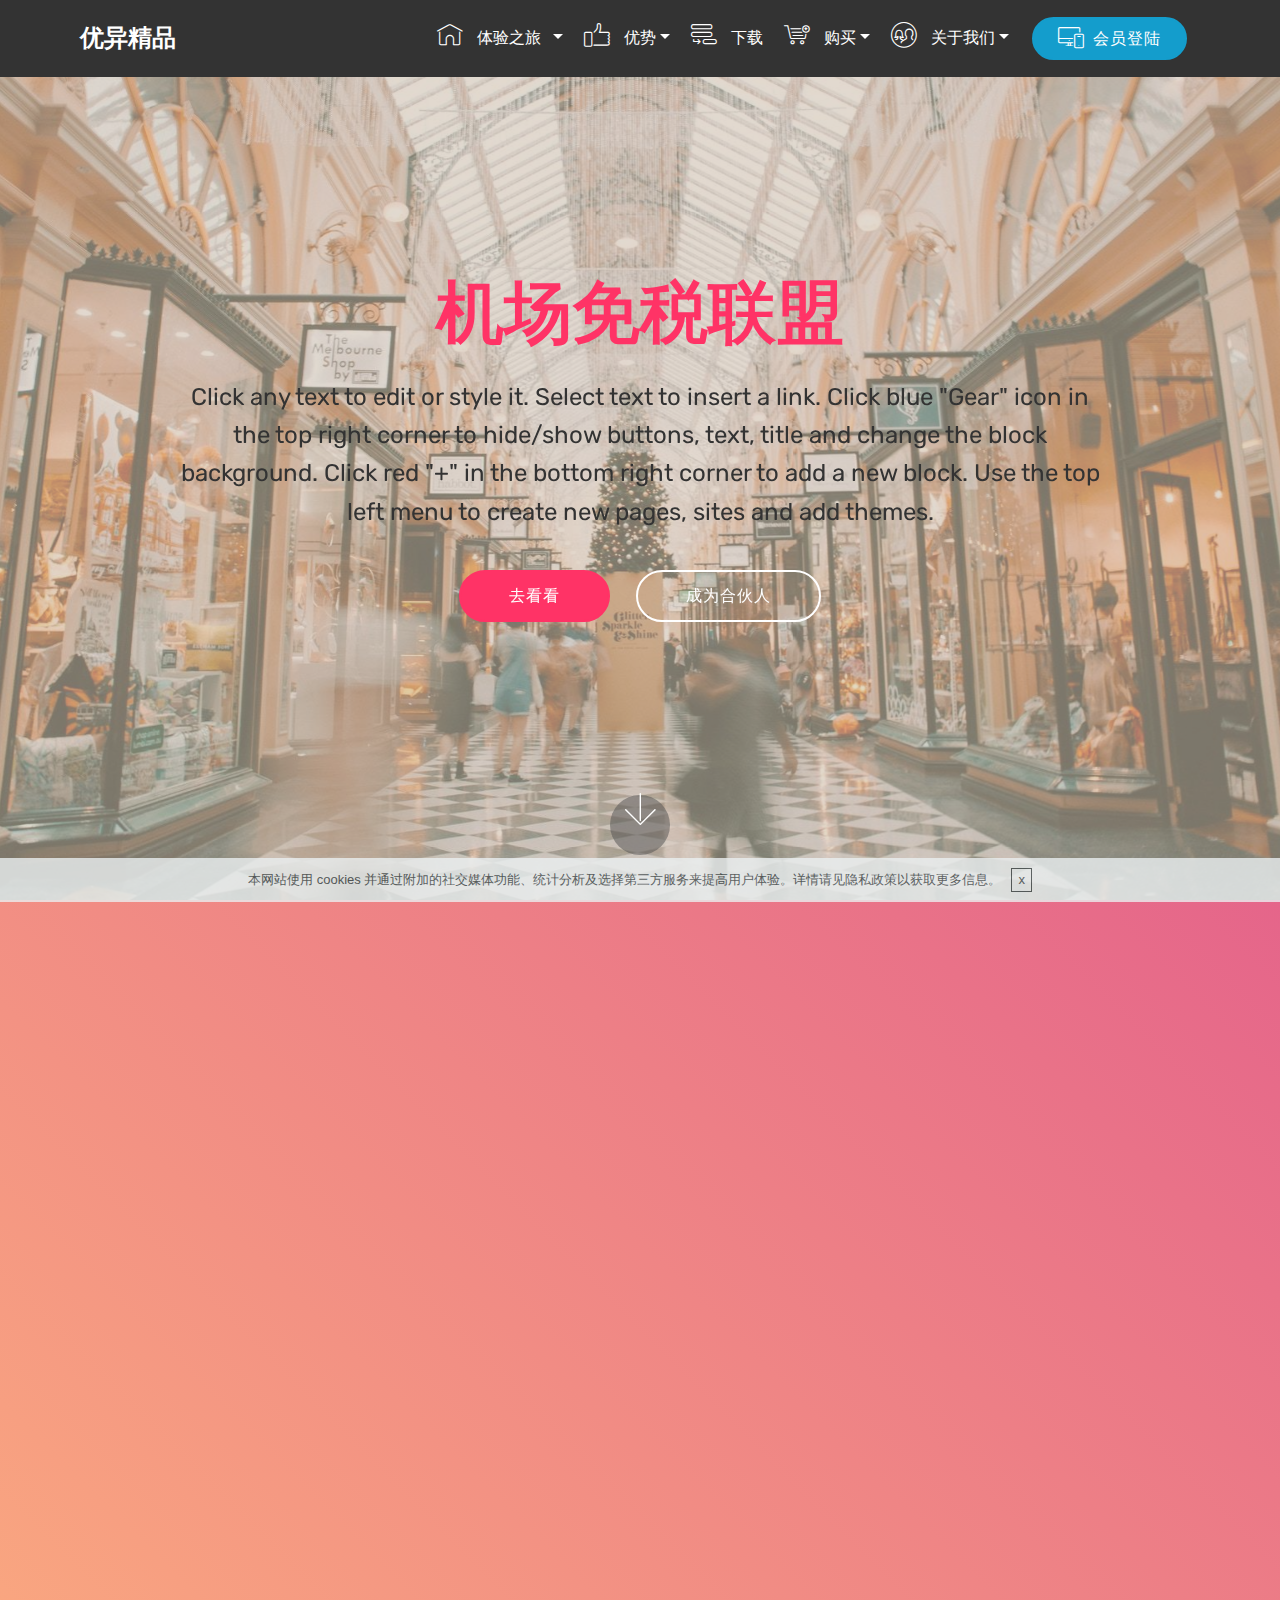
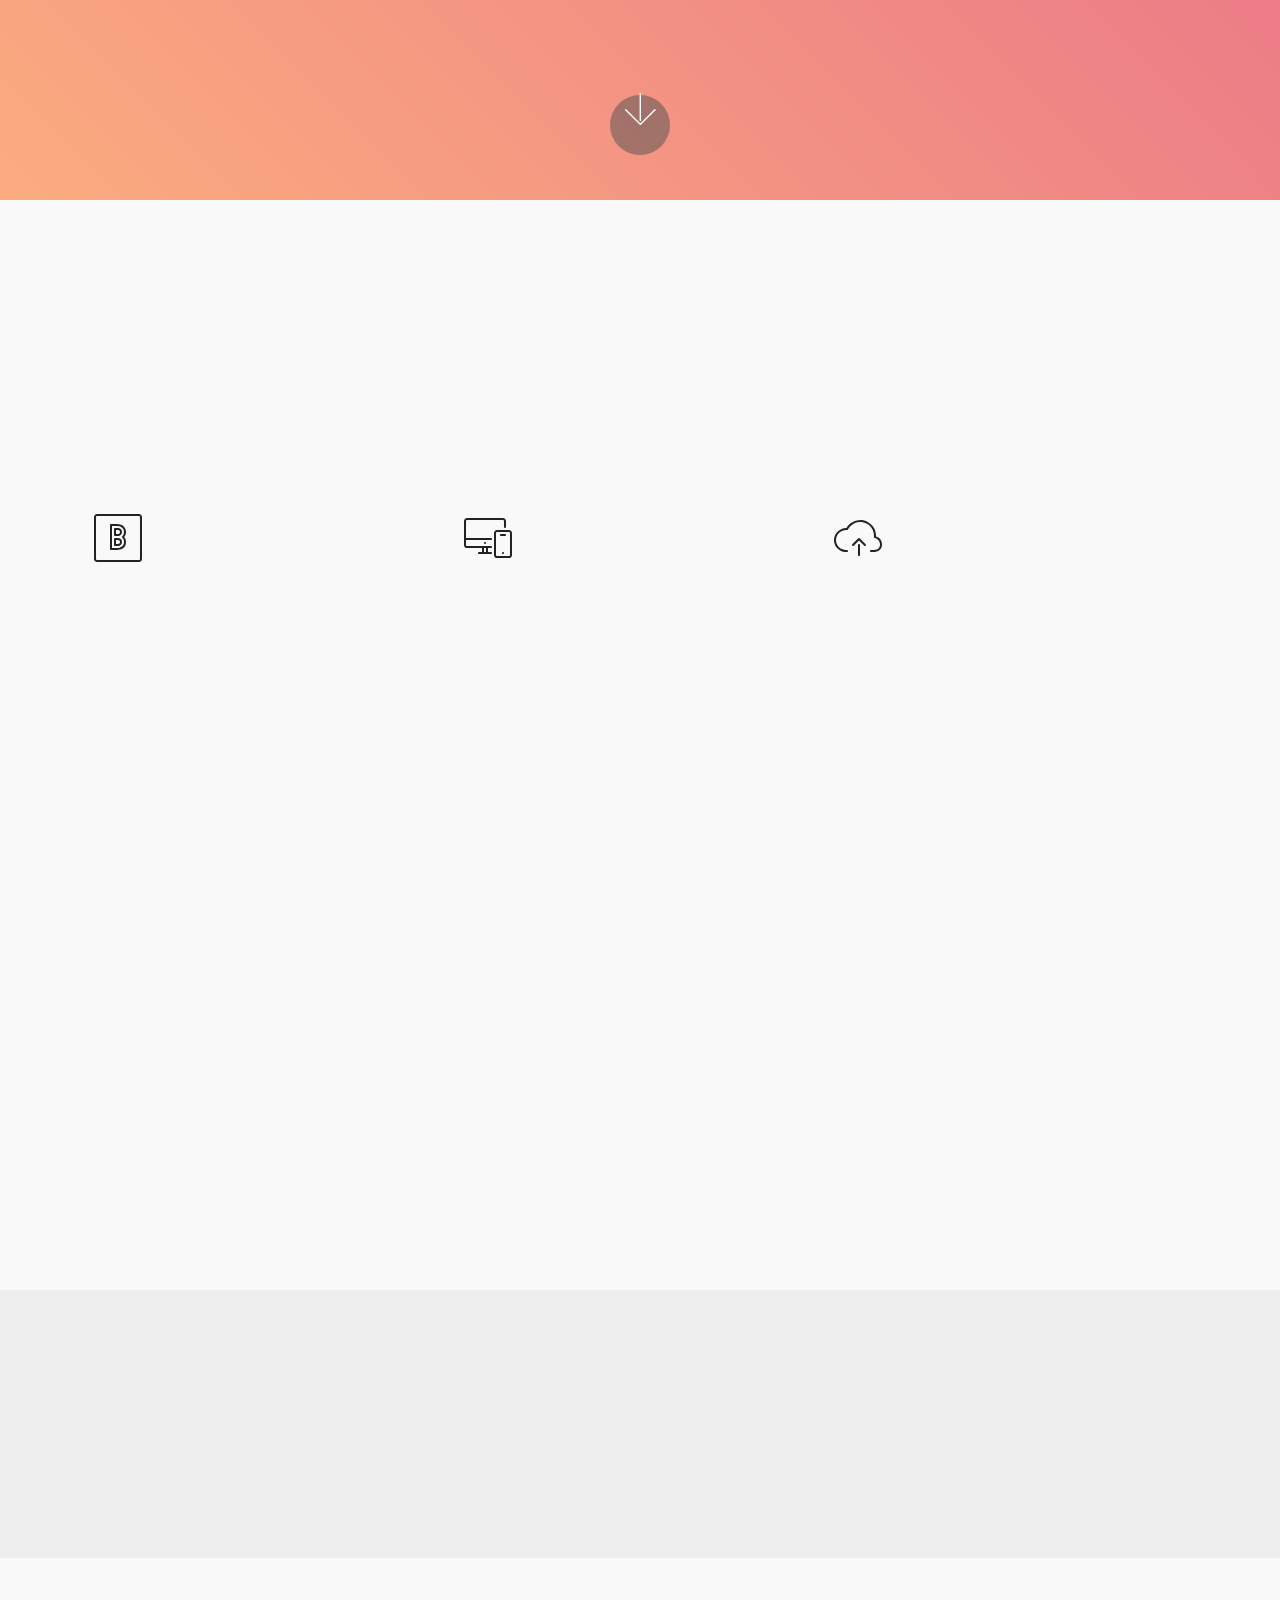
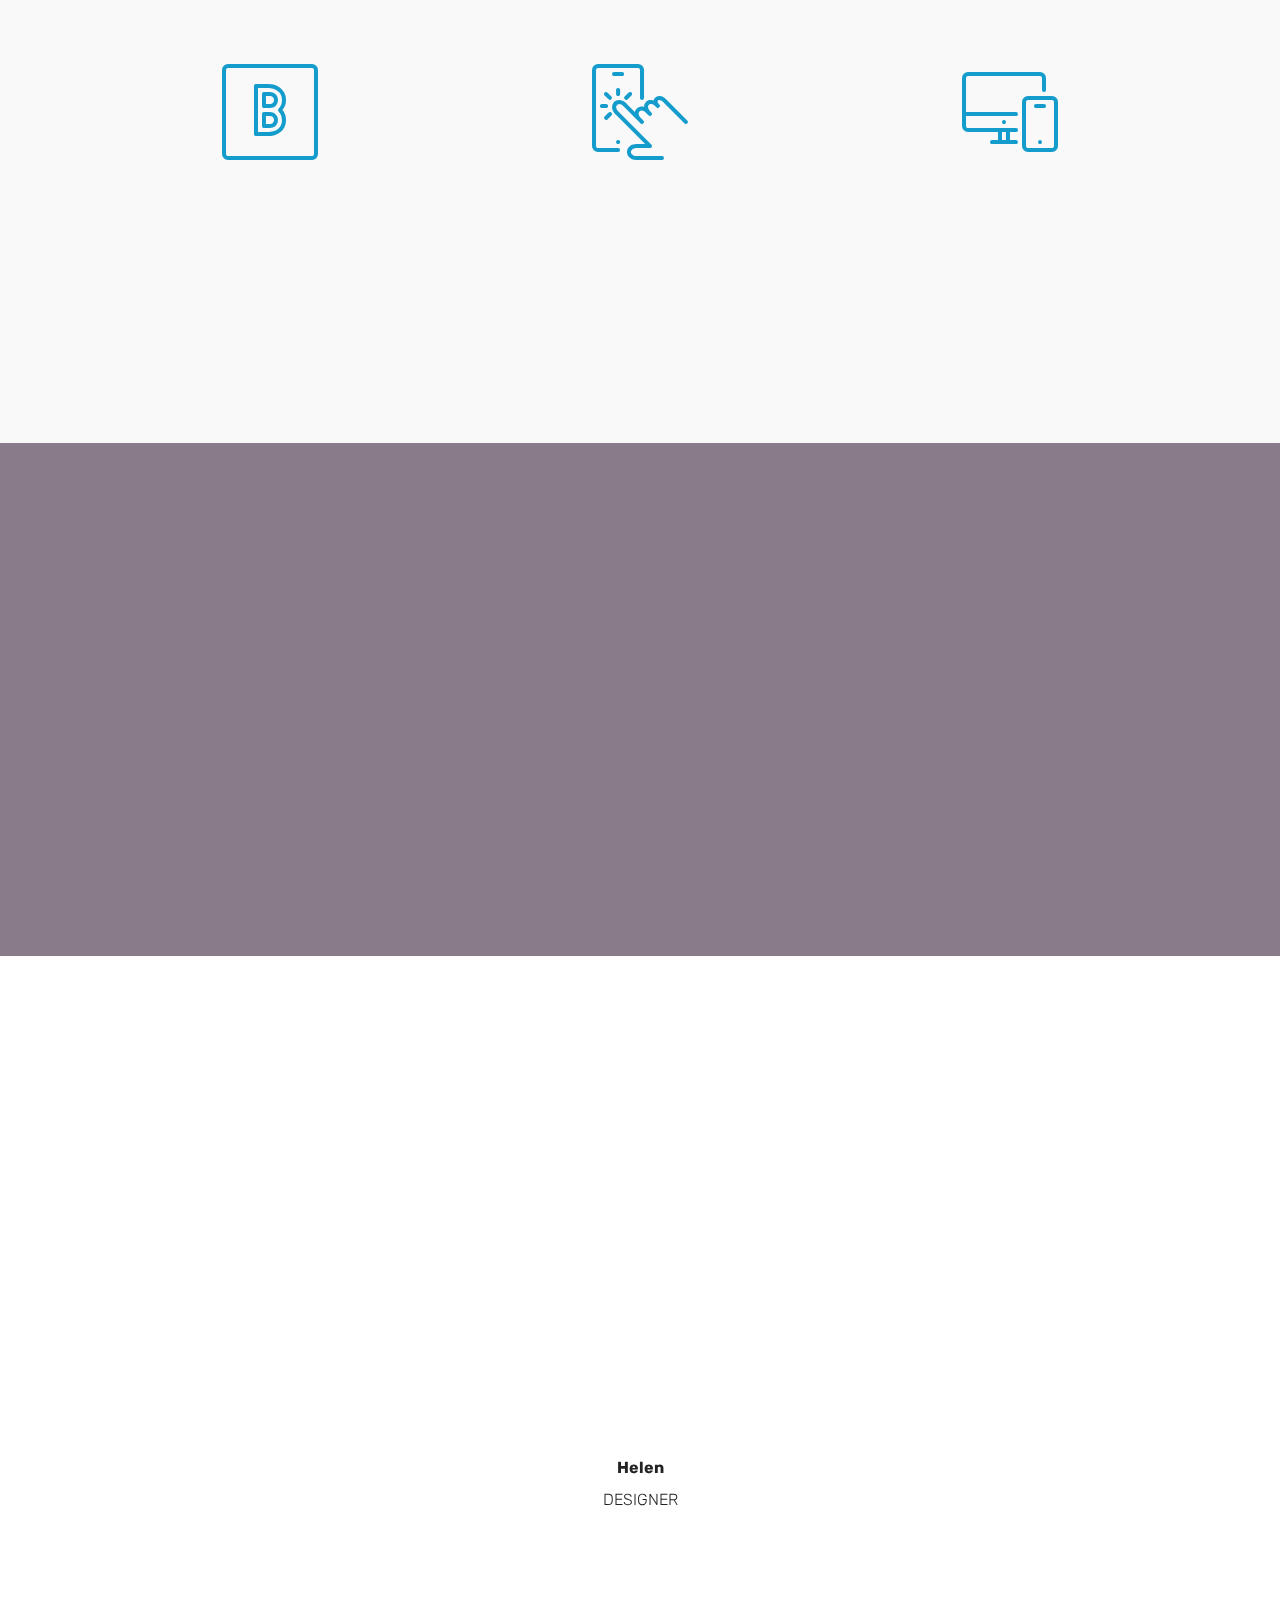
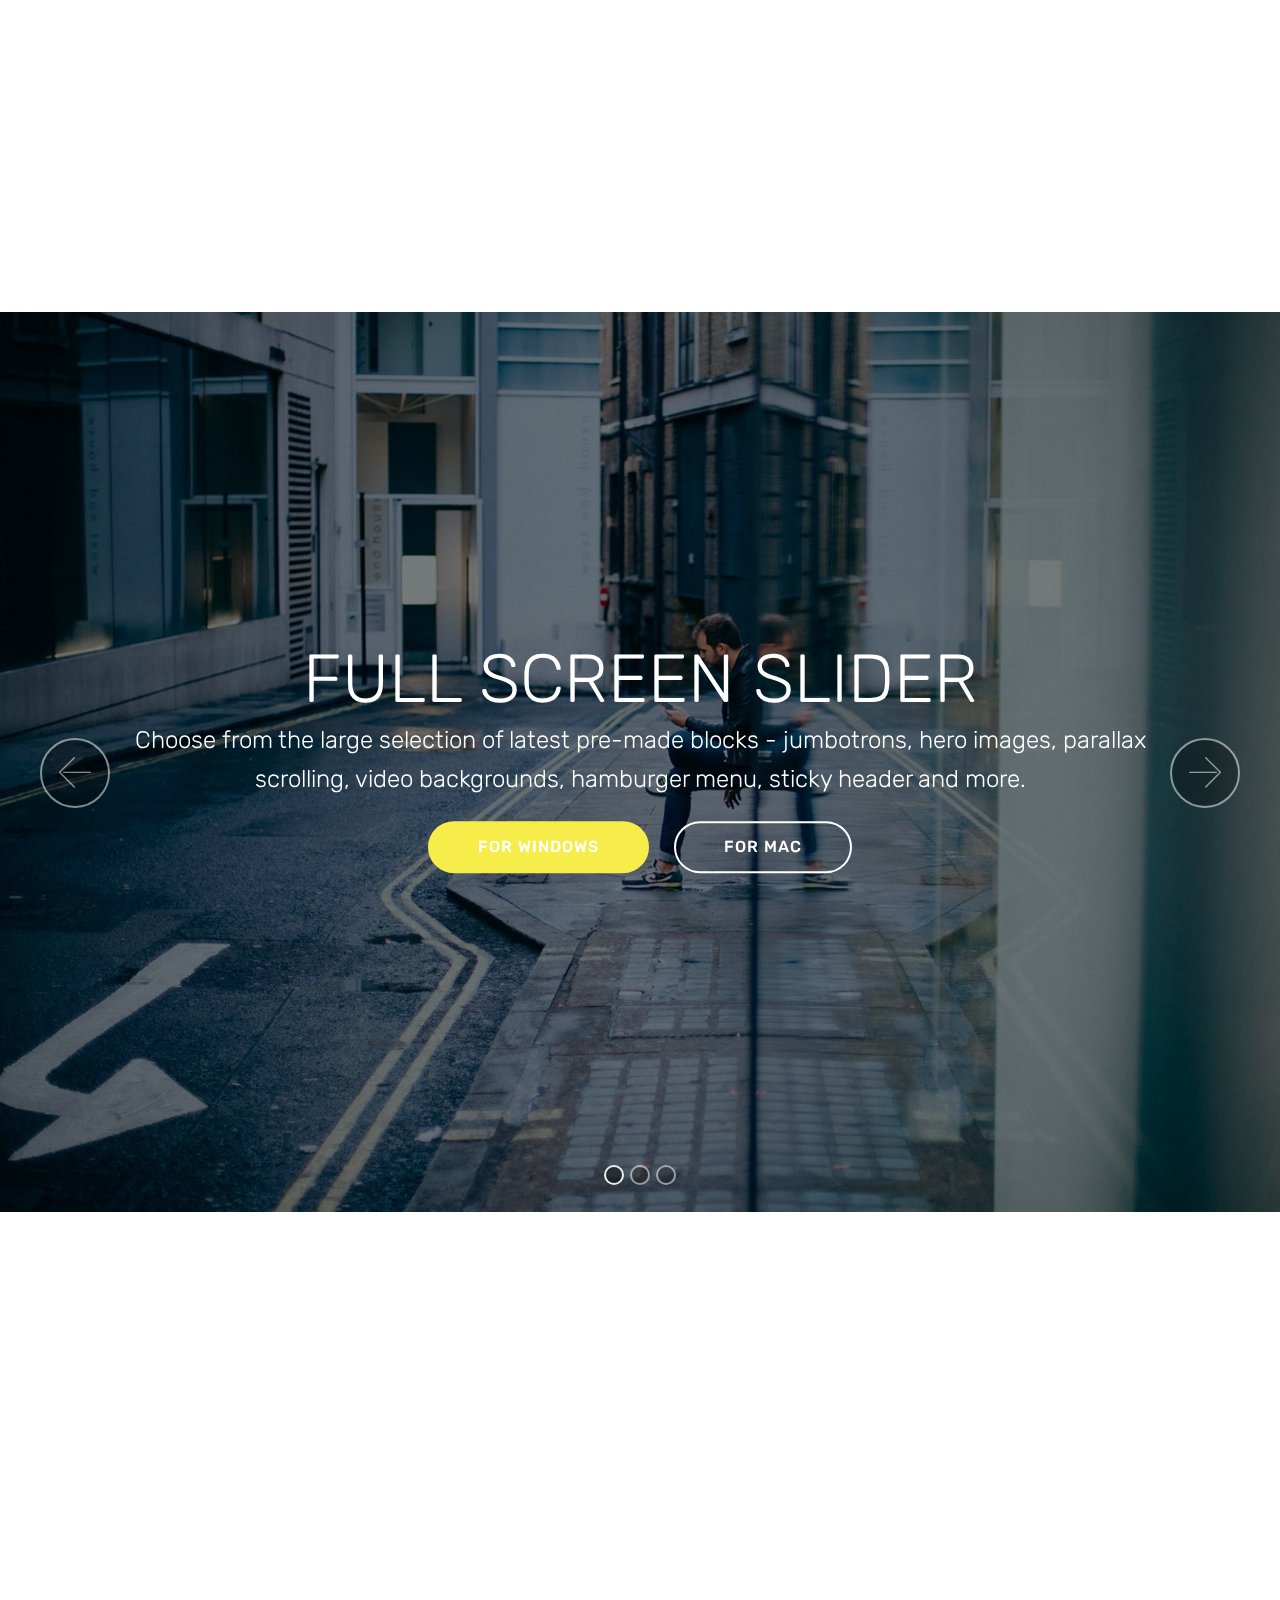
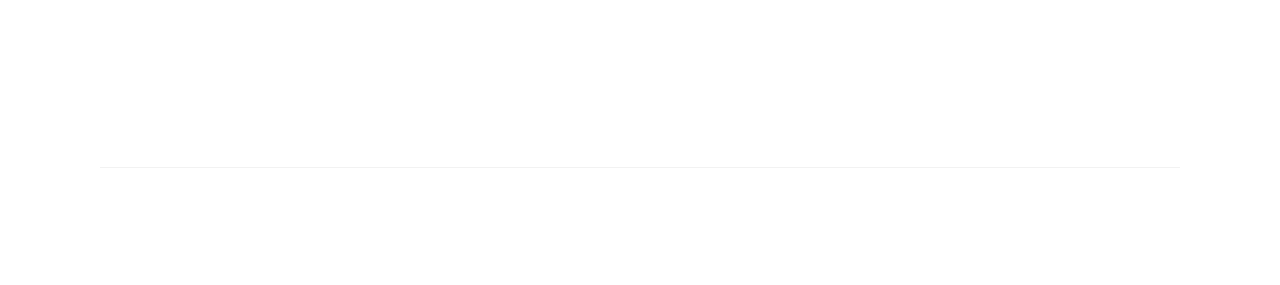
==== index.html @ 868eca29 "create github pages" ====
<!DOCTYPE html>
<html>
<head>
  <!-- Site made with Mobirise Website Builder v4.2.4, https://mobirise.com -->
  <meta charset="UTF-8">
  <meta http-equiv="X-UA-Compatible" content="IE=edge">
  <meta name="generator" content="Mobirise v4.2.4, mobirise.com">
  <meta name="viewport" content="width=device-width, initial-scale=1">
  <link rel="shortcut icon" href="assets/images/4-349x349.png" type="image/x-icon">
  <meta name="description" content="">
  <title>Home</title>
  <link rel="stylesheet" href="assets/web/assets/mobirise-icons/mobirise-icons.css">
  <link rel="stylesheet" href="assets/tether/tether.min.css">
  <link rel="stylesheet" href="assets/bootstrap/css/bootstrap.min.css">
  <link rel="stylesheet" href="assets/bootstrap/css/bootstrap-grid.min.css">
  <link rel="stylesheet" href="assets/bootstrap/css/bootstrap-reboot.min.css">
  <link rel="stylesheet" href="assets/dropdown/css/style.css">
  <link rel="stylesheet" href="assets/animate.css/animate.min.css">
  <link rel="stylesheet" href="assets/socicon/css/styles.css">
  <link rel="stylesheet" href="assets/theme/css/style.css">
  <link rel="stylesheet" href="assets/mobirise/css/mbr-additional.css" type="text/css">
  
  
  
</head>
<body>
<section class="menu cid-quuMvqnTre" once="menu" id="menu1-g" data-rv-view="742">

    

    <nav class="navbar navbar-expand beta-menu navbar-dropdown align-items-center navbar-fixed-top navbar-toggleable-sm">
        <button class="navbar-toggler navbar-toggler-right" type="button" data-toggle="collapse" data-target="#navbarSupportedContent" aria-controls="navbarSupportedContent" aria-expanded="false" aria-label="Toggle navigation">
            <div class="hamburger">
                <span></span>
                <span></span>
                <span></span>
                <span></span>
            </div>
        </button>
        <div class="menu-logo">
            <div class="navbar-brand">
                
                <span class="navbar-caption-wrap"><a class="navbar-caption text-white display-5" href="https://mobirise.com">优异精品</a></span>
            </div>
        </div>
        <div class="collapse navbar-collapse" id="navbarSupportedContent">
            <ul class="navbar-nav nav-dropdown" data-app-modern-menu="true"><li class="nav-item dropdown">
                    <a class="nav-link link text-white dropdown-toggle display-4" href="https://mobirise.com" data-toggle="dropdown-submenu">
                        <span class="mbri-home mbr-iconfont mbr-iconfont-btn"></span>
                        体验之旅 &nbsp;</a><div class="dropdown-menu"><a class="text-white dropdown-item display-4" href="https://mobirise.com">总览</a><a class="text-white dropdown-item display-4" href="https://mobirise.com">安全性</a><a class="text-white dropdown-item display-4" href="https://mobirise.com">参考案例</a></div>
                </li>
                <li class="nav-item dropdown">
                    <a class="nav-link link text-white dropdown-toggle display-4" href="https://mobirise.com" data-toggle="dropdown-submenu"><span class="mbri-like mbr-iconfont mbr-iconfont-btn"></span>
                        优势</a><div class="dropdown-menu"><a class="text-white dropdown-item display-4" href="https://mobirise.com">选择</a><a class="text-white dropdown-item display-4" href="https://mobirise.com">解决方案</a></div>
                </li><li class="nav-item"><a class="nav-link link text-white display-4" href="https://mobirise.com"><span class="mbri-add-submenu mbr-iconfont mbr-iconfont-btn"></span>
                        下载</a></li><li class="nav-item dropdown"><a class="nav-link link text-white dropdown-toggle display-4" href="https://mobirise.com" data-toggle="dropdown-submenu" aria-expanded="false"><span class="mbri-cart-add mbr-iconfont mbr-iconfont-btn"></span>
                        购买</a><div class="dropdown-menu"><a class="text-white dropdown-item display-4" href="https://mobirise.com">获取授权</a><a class="text-white dropdown-item display-4" href="https://mobirise.com">升级您的授权</a><a class="text-white dropdown-item display-4" href="https://mobirise.com">请求报价</a><a class="text-white dropdown-item display-4" href="https://mobirise.com">购买向导</a><a class="text-white dropdown-item display-4" href="https://mobirise.com">联系销售部门</a></div></li><li class="nav-item dropdown"><a class="nav-link link text-white dropdown-toggle display-4" href="https://mobirise.com" data-toggle="dropdown-submenu"><span class="mbri-users mbr-iconfont mbr-iconfont-btn"></span>
                        关于我们</a><div class="dropdown-menu"><a class="text-white dropdown-item display-4" href="https://mobirise.com">支持</a><a class="text-white dropdown-item display-4" href="https://mobirise.com">联系我们</a><a class="text-white dropdown-item display-4" href="https://mobirise.com">社区</a><a class="text-white dropdown-item display-4" href="https://mobirise.com">博客</a></div></li></ul>
            <div class="navbar-buttons mbr-section-btn"><a class="btn btn-sm btn-primary display-4" href="https://mobirise.com"><span class="mbri-responsive mbr-iconfont mbr-iconfont-btn"></span>
                    会员登陆</a></div>
        </div>
    </nav>
</section>

<section class="engine"><a href="https://mobirise.co/e">web page creation software</a></section><section class="cid-quuR68Z3mF mbr-fullscreen mbr-parallax-background" id="header2-w" data-rv-view="744">

    

    <div class="mbr-overlay" style="opacity: 0.6; background-color: rgb(206, 191, 175);"></div>

    <div class="container align-center">
        <div class="row justify-content-md-center">
            <div class="mbr-white col-md-10">
                <h1 class="mbr-section-title mbr-bold pb-3 mbr-fonts-style display-1">
                    机场免税联盟</h1>
                
                <p class="mbr-text pb-3 mbr-fonts-style display-5">
                    Click any text to edit or style it. Select text to insert a link. Click blue "Gear" icon in the top right corner to hide/show buttons, text, title and change the block background. Click red "+" in the bottom right corner to add a new block. Use the top left menu to create new pages, sites and add themes.
                </p>
                <div class="mbr-section-btn"><a class="btn btn-md btn-secondary display-4" href="https://mobirise.com">去看看</a>
                    <a class="btn btn-md btn-white-outline display-4" href="https://mobirise.com">成为合伙人</a></div>
            </div>
        </div>
    </div>
    <div class="mbr-arrow hidden-sm-down" aria-hidden="true">
        <a href="#next">
            <i class="mbri-down mbr-iconfont"></i>
        </a>
    </div>
</section>

<section class="header11 cid-quuPpQGe1z mbr-fullscreen" id="header11-h" data-rv-view="747">

    <!-- Block parameters controls (Blue "Gear" panel) -->
    
    <!-- End block parameters -->

    
    <div class="container align-left">
        <div class="media-container-column mbr-white col-md-12">
            <h3 class="mbr-section-subtitle py-3 mbr-fonts-style display-5">
                MOBIRISE WEBSITES BUILDER
            </h3>
            <h1 class="mbr-section-title py-3 mbr-fonts-style display-1">
                Create awesome <strong>mobile-friendly</strong> websites! No coding and <strong>free</strong>.
            </h1>
            <p class="mbr-text py-3 mbr-fonts-style display-5">
                Click any text to edit or style it. Select text to insert a link. Click blue "Gear" icon in the top right corner to hide/show buttons, text, title and change the block background. Click red "+" in the bottom right corner to add a new block. Use the top left menu to create new pages, sites and add themes.
            </p>
            <div class="mbr-section-btn py-4">
                    <a class="btn btn-md btn-primary display-4" href="https://mobirise.com">LEARN MORE</a>
                    <a class="btn btn-md btn-white-outline display-4" href="https://mobirise.com">LIVE DEMO</a>
            </div>
        </div>
    </div>

    <div class="mbr-arrow hidden-sm-down" aria-hidden="true">
        <a href="#next">
            <i class="mbri-down mbr-iconfont"></i>
        </a>
    </div>
</section>

<section class="features14 cid-quuPJxU9TL" id="features14-i" data-rv-view="750">
    
    

    
    <div class="container align-center">
        <h2 class="mbr-section-title pb-3 mbr-fonts-style display-2">
            Image below or above the content
        </h2>
        <h3 class="mbr-section-subtitle pb-5 mbr-fonts-style display-5">
            Click any text or icon to edit or style it. Use the block parameters to hide/show text or icons and change media size or position.
        </h3>
        <div class="media-container-column">
            <div class="row justify-content-center">
                <div class="card p-4 col-12 col-md-6 col-lg-4">
                    <div class="media pb-3">
                        <div class="card-img align-self-center">
                            <span class="mbri-bootstrap mbr-iconfont" media-simple="true"></span>
                        </div>
                        <div class="media-body">
                            <h4 class="card-title py-2 align-left mbr-fonts-style display-5">
                                No Coding
                            </h4>
                        </div>
                    </div>                
                    <div class="card-box align-left">
                        <p class="mbr-text mbr-fonts-style display-7">
                           Mobirise is an easy website builder - just drop site elements to your page, add content and style it to look the way you like.
                        </p>
                    </div>
                </div>

                <div class="card p-4 col-12 col-md-6 col-lg-4">
                <div class="media pb-3">
                    <div class="card-img align-self-center">
                        <span class="mbri-responsive mbr-iconfont" media-simple="true"></span>
                    </div>
                    <div class="media-body">
                        <h4 class="card-title py-2 align-left mbr-fonts-style display-5">
                                Mobile Friendly
                        </h4>
                    </div>
                </div>
                    <div class="card-box align-left">
                        <p class="mbr-text mbr-fonts-style display-7">
                            No special actions required, all sites you make with Mobirise are mobile-friendly. You don't have to create a special mobile version of your site.
                        </p>
                    </div>
                </div>

                <div class="card p-4 col-12 col-md-6 col-lg-4">
                <div class="media pb-3">
                    <div class="card-img align-self-center">
                        <span class="mbri-upload mbr-iconfont" media-simple="true"></span>
                    </div>
                    <div class="media-body">
                        <h4 class="card-title py-2 align-left mbr-fonts-style display-5">
                            Host Anywhere
                        </h4>
                    </div>
                </div>
                    <div class="card-box align-left">
                        <p class="mbr-text mbr-fonts-style display-7">
                           Publish your website to a local drive, FTP or host on Amazon S3, Github. Don't limit yourself to just one platform or service provider.
                        </p>
                    </div>
                </div>

                
            </div>
            <div class="media-container-row">
                <div class="mbr-figure" style="width: 60%;">
                    <img src="assets/images/01.jpg" alt="Mobirise" media-simple="true">
                </div>
            </div>
        </div>
    </div>
</section>

<section class="mbr-section content5 cid-quuPU03cpD mbr-parallax-background" id="content5-j" data-rv-view="753">

    

    

    <div class="container">
        <div class="media-container-row">
            <div class="title col-12 col-md-8">
                <h2 class="align-center mbr-bold mbr-white pb-3 mbr-fonts-style display-1">
                    ARTICLE HEADER
                </h2>
                <h3 class="mbr-section-subtitle align-center mbr-light mbr-white pb-3 mbr-fonts-style display-5">
                    Article header with background image and parallax effect
                </h3>
                
                
            </div>
        </div>
    </div>
</section>

<section class="features1 cid-quuPXGDP6W" id="features1-k" data-rv-view="756">
    
    

    
    <div class="container">
        <div class="media-container-row">

            <div class="card p-3 col-12 col-md-6 col-lg-4">
                <div class="card-img pb-3">
                    <span class="mbri-bootstrap mbr-iconfont" media-simple="true"></span>
                </div>
                <div class="card-box">
                    <h4 class="card-title py-3 mbr-fonts-style display-5">
                        No Coding
                    </h4>
                    <p class="mbr-text mbr-fonts-style display-7">
                        Mobirise is an easy website builder - just drop site elements to your page, add content and style it to look the way you like.
                    </p>
                </div>
            </div>

            <div class="card p-3 col-12 col-md-6 col-lg-4">
                <div class="card-img pb-3">
                    <span class="mbri-touch mbr-iconfont" media-simple="true"></span>
                </div>
                <div class="card-box">
                    <h4 class="card-title py-3 mbr-fonts-style display-5">
                        Mobile Friendly
                    </h4>
                    <p class="mbr-text mbr-fonts-style display-7">
                        All sites you make with Mobirise are mobile-friendly. You don't have to create a special mobile version of your site.
                    </p>
                </div>
            </div>

            <div class="card p-3 col-12 col-md-6 col-lg-4">
                <div class="card-img pb-3">
                    <span class="mbri-responsive mbr-iconfont" media-simple="true"></span>
                </div>
                <div class="card-box">
                    <h4 class="card-title py-3 mbr-fonts-style display-5">
                        Unique Styles
                    </h4>
                    <p class="mbr-text mbr-fonts-style display-7">
                        Mobirise offers many site blocks in several themes, and though these blocks are pre-made, they are flexible.
                    </p>
                </div>
            </div>

            

        </div>

    </div>

</section>

<section class="mbr-section info4 cid-quuQ2FsLA5" id="info4-l" data-rv-view="759">

    

    
    <div class="container">
        <div class="justify-content-center row">
            <div class="media-container-column title col-12 col-md-10">
                <h2 class="align-right mbr-bold mbr-white pb-3 mbr-fonts-style display-2">
                    BACKGROUND VIDEO
                </h2>
                <h3 class="mbr-section-subtitle align-right mbr-light mbr-white pb-3 mbr-fonts-style display-5">
                    Shape your future web project with sharp design and refine coded functions
                </h3>
                <p class="mbr-text align-right mbr-white mbr-fonts-style display-7">
                    Make your own website in a few clicks! Mobirise helps you cut down development time by providing you with a flexible website editor with a drag and drop interface. MobiRise Website Builder creates responsive, retina and mobile friendly websites in a few clicks. Mobirise is one of the easiest website development tools available today.
                </p>
                <div class="mbr-section-btn align-right py-4">
                    <a class="btn btn-primary display-4" href="https://mobirise.com">LEARN MORE</a>
                    <a class="btn btn-white-outline display-4" href="https://mobirise.com">LIVE DEMO</a>
                </div>
            </div>
        </div>
    </div>
</section>

<section class="carousel slide testimonials-slider cid-quuQ8FlGxa" id="testimonials-slider1-n" data-rv-view="762">
    
    

    

    <div class="container text-center">
        <h2 class="pb-5 mbr-fonts-style display-2">
            WHAT OUR FANTASTIC USERS SAY
        </h2>

        <div class="carousel slide" data-ride="carousel" role="listbox">
            <div class="carousel-inner">
                
                
            <div class="carousel-item">
                    <div class="user col-md-8">
                        <div class="user_image">
                            <img src="assets/images/face3.jpg" media-simple="true">
                        </div>
                        <div class="user_text pb-3">
                            <p class="mbr-fonts-style display-7">
                                Lorem ipsum dolor sit amet, consectetur adipisicing elit. Vitae nostrum, quos voluptas fugiat blanditiis, temporibus expedita cumque doloribus ea, officiis consequuntur repellat minus ad veritatis? Facere similique accusamus, accusantium sunt!
                            </p>
                        </div>
                        <div class="user_name mbr-bold pb-2 mbr-fonts-style display-7">
                            Helen
                        </div>
                        <div class="user_desk mbr-light mbr-fonts-style display-7">
                            DESIGNER
                        </div>
                    </div>
                </div><div class="carousel-item">
                    <div class="user col-md-8">
                        <div class="user_image">
                            <img src="assets/images/face1.jpg" media-simple="true">
                        </div>
                        <div class="user_text pb-3">
                            <p class="mbr-fonts-style display-7">
                                Lorem ipsum dolor sit amet, consectetur adipisicing elit. Vitae nostrum, quos voluptas fugiat blanditiis, temporibus expedita cumque doloribus ea, officiis consequuntur repellat minus ad veritatis? Facere similique accusamus, accusantium sunt!
                            </p>
                        </div>
                        <div class="user_name mbr-bold pb-2 mbr-fonts-style display-7">
                            Linda
                        </div>
                        <div class="user_desk mbr-light mbr-fonts-style display-7">
                            DEVELOPER
                        </div>
                    </div>
                </div><div class="carousel-item">
                    <div class="user col-md-8">
                        <div class="user_image">
                            <img src="assets/images/face1.jpg" media-simple="true">
                        </div>
                        <div class="user_text pb-3">
                            <p class="mbr-fonts-style display-7">
                                Lorem ipsum dolor sit amet, consectetur adipisicing elit. Vitae nostrum, quos voluptas fugiat blanditiis, temporibus expedita cumque doloribus ea, officiis consequuntur repellat minus ad veritatis? Facere similique accusamus, accusantium sunt!
                            </p>
                        </div>
                        <div class="user_name mbr-bold pb-2 mbr-fonts-style display-7">
                            Linda
                        </div>
                        <div class="user_desk mbr-light mbr-fonts-style display-7">
                            DEVELOPER
                        </div>
                    </div>
                </div><div class="carousel-item">
                    <div class="user col-md-8">
                        <div class="user_image">
                            <img src="assets/images/face1.jpg" media-simple="true">
                        </div>
                        <div class="user_text pb-3">
                            <p class="mbr-fonts-style display-7">
                                Lorem ipsum dolor sit amet, consectetur adipisicing elit. Vitae nostrum, quos voluptas fugiat blanditiis, temporibus expedita cumque doloribus ea, officiis consequuntur repellat minus ad veritatis? Facere similique accusamus, accusantium sunt!
                            </p>
                        </div>
                        <div class="user_name mbr-bold pb-2 mbr-fonts-style display-7">
                            Linda
                        </div>
                        <div class="user_desk mbr-light mbr-fonts-style display-7">
                            DEVELOPER
                        </div>
                    </div>
                </div><div class="carousel-item">
                    <div class="user col-md-8">
                        <div class="user_image">
                            <img src="assets/images/face1.jpg" media-simple="true">
                        </div>
                        <div class="user_text pb-3">
                            <p class="mbr-fonts-style display-7">
                                Lorem ipsum dolor sit amet, consectetur adipisicing elit. Vitae nostrum, quos voluptas fugiat blanditiis, temporibus expedita cumque doloribus ea, officiis consequuntur repellat minus ad veritatis? Facere similique accusamus, accusantium sunt!
                            </p>
                        </div>
                        <div class="user_name mbr-bold pb-2 mbr-fonts-style display-7">
                            Linda
                        </div>
                        <div class="user_desk mbr-light mbr-fonts-style display-7">
                            DEVELOPER
                        </div>
                    </div>
                </div><div class="carousel-item">
                    <div class="user col-md-8">
                        <div class="user_image">
                            <img src="assets/images/face1.jpg" media-simple="true">
                        </div>
                        <div class="user_text pb-3">
                            <p class="mbr-fonts-style display-7">
                                Lorem ipsum dolor sit amet, consectetur adipisicing elit. Vitae nostrum, quos voluptas fugiat blanditiis, temporibus expedita cumque doloribus ea, officiis consequuntur repellat minus ad veritatis? Facere similique accusamus, accusantium sunt!
                            </p>
                        </div>
                        <div class="user_name mbr-bold pb-2 mbr-fonts-style display-7">
                            Linda
                        </div>
                        <div class="user_desk mbr-light mbr-fonts-style display-7">
                            DEVELOPER
                        </div>
                    </div>
                </div></div>

            <div class="carousel-controls">
                <a class="carousel-control-prev" role="button" data-slide="prev">
                  <span aria-hidden="true" class="mbri-arrow-prev mbr-iconfont"></span>
                  <span class="sr-only">Previous</span>
                </a>
                
                <a class="carousel-control-next" role="button" data-slide="next">
                  <span aria-hidden="true" class="mbri-arrow-next mbr-iconfont"></span>
                  <span class="sr-only">Next</span>
                </a>
            </div>
        </div>
    </div>
</section>

<section class="clients cid-quuTZNrkCO" id="clients-x" data-rv-view="778">
      

    
        

    <div class="container">
        <div class="carousel slide" data-ride="carousel" role="listbox">
            <div class="carousel-inner" data-visible="5">
                
                
                
                
                
            <div class="carousel-item ">
                    <div class="media-container-row">
                        <div class="col-md-12">
                            <div class="wrap-img ">
                                <img src="assets/images/1.png" class="img-responsive clients-img" media-simple="true">
                            </div>
                        </div>
                    </div>
                </div><div class="carousel-item ">
                    <div class="media-container-row">
                        <div class="col-md-12">
                            <div class="wrap-img ">
                                <img src="assets/images/2.png" class="img-responsive clients-img" media-simple="true">
                            </div>
                        </div>
                    </div>
                </div><div class="carousel-item ">
                    <div class="media-container-row">
                        <div class="col-md-12">
                            <div class="wrap-img ">
                                <img src="assets/images/3.png" class="img-responsive clients-img" media-simple="true">
                            </div>
                        </div>
                    </div>
                </div><div class="carousel-item ">
                    <div class="media-container-row">
                        <div class="col-md-12">
                            <div class="wrap-img ">
                                <img src="assets/images/4.png" class="img-responsive clients-img" media-simple="true">
                            </div>
                        </div>
                    </div>
                </div><div class="carousel-item ">
                    <div class="media-container-row">
                        <div class="col-md-12">
                            <div class="wrap-img ">
                                <img src="assets/images/5.png" class="img-responsive clients-img" media-simple="true">
                            </div>
                        </div>
                    </div>
                </div><div class="carousel-item ">
                    <div class="media-container-row">
                        <div class="col-md-12">
                            <div class="wrap-img ">
                                <img src="assets/images/5.png" class="img-responsive clients-img" media-simple="true">
                            </div>
                        </div>
                    </div>
                </div><div class="carousel-item ">
                    <div class="media-container-row">
                        <div class="col-md-12">
                            <div class="wrap-img ">
                                <img src="assets/images/5.png" class="img-responsive clients-img" media-simple="true">
                            </div>
                        </div>
                    </div>
                </div></div>
            <div class="carousel-controls">
                <a data-app-prevent-settings="" class="carousel-control carousel-control-prev" role="button" data-slide="prev">
                    <span aria-hidden="true" class="mbri-left mbr-iconfont"></span>
                    <span class="sr-only">Previous</span>
                </a>
                <a data-app-prevent-settings="" class="carousel-control carousel-control-next" role="button" data-slide="next">
                    <span aria-hidden="true" class="mbri-right mbr-iconfont"></span>
                    <span class="sr-only">Next</span>
                </a>
            </div>
        </div>
    </div>
</section>

<section class="cid-quuQi1yCvs" id="social-buttons3-o" data-rv-view="796">
    
    

    

    <div class="container">
        <div class="media-container-row">
            <div class="col-md-8 align-center">
                <h2 class="pb-3 mbr-section-title mbr-fonts-style display-2">
                    SHARE THIS PAGE!
                </h2>
                <div>
                    <div class="mbr-social-likes">
                        <span class="btn btn-social socicon-bg-facebook facebook mx-2" title="Share link on Facebook">
                            <i class="socicon socicon-facebook"></i>
                        </span>
                        <span class="btn btn-social twitter socicon-bg-twitter mx-2" title="Share link on Twitter">
                            <i class="socicon socicon-twitter"></i>
                        </span>
                        <span class="btn btn-social plusone socicon-bg-googleplus mx-2" title="Share link on Google+">
                            <i class="socicon socicon-googleplus"></i>
                        </span>
                        <span class="btn btn-social vkontakte socicon-bg-vkontakte mx-2" title="Share link on VKontakte">
                            <i class="socicon socicon-vkontakte"></i>
                        </span>
                        <span class="btn btn-social odnoklassniki socicon-bg-odnoklassniki mx-2" title="Share link on Odnoklassniki">
                            <i class="socicon socicon-odnoklassniki"></i>
                        </span>
                        <span class="btn btn-social pinterest socicon-bg-pinterest mx-2" title="Share link on Pinterest">
                            <i class="socicon socicon-pinterest"></i>
                        </span>
                        <span class="btn btn-social mailru socicon-bg-mail mx-2" title="Share link on Mailru">
                            <i class="socicon socicon-mail"></i>
                        </span>
                    </div>
                </div>
            </div>
        </div>
    </div>
</section>

<section class="carousel slide cid-quuQloRJBk" data-interval="false" id="slider1-p" data-rv-view="799">

    

    <div class="full-screen"><div class="mbr-slider slide carousel" data-pause="true" data-keyboard="false" data-ride="false" data-interval="false"><ol class="carousel-indicators"><li data-app-prevent-settings="" data-target="#slider1-p" class=" active" data-slide-to="0"></li><li data-app-prevent-settings="" data-target="#slider1-p" data-slide-to="1"></li><li data-app-prevent-settings="" data-target="#slider1-p" data-slide-to="2"></li></ol><div class="carousel-inner" role="listbox"><div class="carousel-item slider-fullscreen-image active" data-bg-video-slide="false" style="background-image: url(assets/images/1.jpg);"><div class="container container-slide"><div class="image_wrapper"><div class="mbr-overlay"></div><img src="assets/images/1.jpg"><div class="carousel-caption justify-content-center"><div class="col-10 align-center"><h2 class="mbr-fonts-style display-1">FULL SCREEN SLIDER</h2><p class="lead mbr-text mbr-fonts-style display-5">Choose from the large selection of latest pre-made blocks - jumbotrons, hero images, parallax scrolling, video backgrounds, hamburger menu, sticky header and more.</p><div class="mbr-section-btn" buttons="0"><a class="btn  btn-success display-4" href="https://mobirise.com">FOR WINDOWS</a> <a class="btn  btn-white-outline display-4" href="https://mobirise.com">FOR MAC</a></div></div></div></div></div></div><div class="carousel-item slider-fullscreen-image" data-bg-video-slide="https://www.youtube.com/watch?v=fwkKc6M60-0"><div class="mbr-overlay"></div><div class="container container-slide"><div class="image_wrapper"><img src="assets/images/2.jpg" style="opacity: 0;"><div class="carousel-caption justify-content-center"><div class="col-10 align-left"><h2 class="mbr-fonts-style display-1">VIDEO SLIDE</h2><p class="lead mbr-text mbr-fonts-style display-5">Slide with youtube video background and color overlay. Title and text are aligned to the left.</p></div></div></div></div></div><div class="carousel-item slider-fullscreen-image" data-bg-video-slide="false" style="background-image: url(assets/images/3.jpg);"><div class="container container-slide"><div class="image_wrapper"><div class="mbr-overlay"></div><img src="assets/images/3.jpg"><div class="carousel-caption justify-content-center"><div class="col-10 align-right"><h2 class="mbr-fonts-style display-1">IMAGE SLIDE</h2><p class="lead mbr-text mbr-fonts-style display-5">Choose from the large selection of latest pre-made blocks - jumbotrons, hero images, parallax scrolling, video backgrounds, hamburger menu, sticky header and more.</p><div class="mbr-section-btn" buttons="0"><a class="btn btn-info display-4" href="https://mobirise.com">FOR WINDOWS</a> <a class="btn  btn-white-outline display-4" href="https://mobirise.com">FOR MAC</a></div></div></div></div></div></div></div><a data-app-prevent-settings="" class="carousel-control carousel-control-prev" role="button" data-slide="prev" href="#slider1-p"><span aria-hidden="true" class="mbri-left mbr-iconfont"></span><span class="sr-only">Previous</span></a><a data-app-prevent-settings="" class="carousel-control carousel-control-next" role="button" data-slide="next" href="#slider1-p"><span aria-hidden="true" class="mbri-right mbr-iconfont"></span><span class="sr-only">Next</span></a></div></div>

</section>

<section class="mbr-section form3 cid-quuQqyCMKl" id="form3-q" data-rv-view="811">

    

    

    <div class="container">
        <div class="row justify-content-center">
            <div class="title col-12 col-lg-8">
                <h2 class="align-center pb-2 mbr-fonts-style display-2">繁荣的未来一次创造</h2>
                <h3 class="mbr-section-subtitle align-center pb-5 mbr-light mbr-fonts-style display-5">在世界的任何角落都能触手可及</h3>
            </div>
        </div>

        <div class="row py-2 justify-content-center">
            <div class="col-12 col-lg-6  col-md-8 " data-form-type="formoid">
                <div data-form-alert="" hidden="">
                        Thanks for filling out the form!
                </div>
                <form class="mbr-form" action="https://mobirise.com/" method="post" data-form-title="Mobirise Form"><input type="hidden" data-form-email="true" value="2pIi+yPIftFzt8nIAgw1NkHKFToiVfPXdiSsXE3UucGwwQE6ZVO8isM2Xgog/u56vquCO6YDmfstW019B3ZNU1sWLEG0Wi81csD+BiCj80eznigt4Bg+7EeVghUq9VA3">
                    <div class="mbr-subscribe input-group">
                        <input class="form-control" type="email" name="email" placeholder="Email" data-form-field="Email" required="" id="email-form3-q">
                        <span class="input-group-btn"><button href="" type="submit" class="btn btn-primary display-4">加入我们</button></span>
                    </div>
                </form>
            </div>
        </div>
    </div>
</section>

<section class="footer3 cid-quuQPLKquq" id="footer3-v" data-rv-view="814">

    

    

    <div class="container">
        <div class="media-container-row content">
            <div class="col-md-2 col-sm-4">
                <div class="mb-3 img-logo">
                    <a href="https://mobirise.com/">
                         <img src="assets/images/mbr-1-1620x1080.jpg" alt="Mobirise" title="" media-simple="true">
                    </a>
                </div>
                <p class="mbr-fonts-style foot-logo display-7">优益精品</p>
            </div>
            <div class="col-md-3 col-sm-4">
                <p class="mb-4 mbr-fonts-style foot-title display-7">
                    关于我们</p>
                <p class="mbr-text mbr-links-column mbr-fonts-style display-7">公司简介<br>自媒体&nbsp;<br>最新活动<br>联系我们&nbsp;<br>职业机会</p>
            </div>
            <div class="col-md-3 col-sm-4">
                <p class="mb-4 mbr-fonts-style foot-title display-7">
                    支持</p>
                <p class="mbr-text mbr-fonts-style mbr-links-column display-7">正品检测<br>下单步骤&nbsp;<br>商务合作<br>如何汇款&nbsp;<br>语言支持</p>
            </div>
            <div class="col-md-4 col-sm-12">
                <p class="mb-4 mbr-fonts-style foot-title display-7">
                    最新折扣信息</p>
                <p class="mbr-text form-text mbr-fonts-style display-7">
                    每天提供最新机票信息</p>
                <div class="media-container-column" data-form-type="formoid">
                    <div data-form-alert="" hidden="" class="align-center">
                        Thanks for filling out the form!
                    </div>

                    <form class="form-inline" action="https://mobirise.com/" method="post" data-form-title="Mobirise Form">
                        <input type="hidden" value="KE8cclRHF51pWWZMPfbRKmrus5ayppzS7hQBMLLClahu3q+DCEJzrul2C41iiNRUUHDFOo/B8UdJfz1AZfAt12i2vPiRYnlfb2daM/bd59je0woQ5WUtRtYc3eJddrE2" data-form-email="true">
                        <div class="form-group">
                            <input type="email" class="form-control input-sm input-inverse my-2" name="email" required="" data-form-field="Email" placeholder="Email" id="email-footer3-v">
                        </div>
                        <div class="input-group-btn m-2"><button href="" class="btn btn-primary display-4" type="submit" role="button">提交订阅</button></div>
                    </form>
                </div>

            </div>
        </div>
        <div class="footer-lower">
            <div class="media-container-row">
                <div class="col-sm-12">
                    <hr>
                </div>
            </div>
            <div class="media-container-row">
                <div class="col-sm-6 copyright">
                    <p class="mbr-text mbr-fonts-style display-7">
                        © Copyright 2017 Mobirise - All Rights Reserved
                    </p>
                </div>
                <div class="col-md-6">
                    <div class="social-list align-right">
                        <div class="soc-item">
                            <a href="https://twitter.com/mobirise" target="_blank">
                                <span class="socicon-twitter socicon mbr-iconfont mbr-iconfont-social" media-simple="true"></span>
                            </a>
                        </div>
                        <div class="soc-item">
                            <a href="https://www.facebook.com/pages/Mobirise/1616226671953247" target="_blank">
                                <span class="socicon-facebook socicon mbr-iconfont mbr-iconfont-social" media-simple="true"></span>
                            </a>
                        </div>
                        <div class="soc-item">
                            <a href="https://www.youtube.com/c/mobirise" target="_blank">
                                <span class="socicon-youtube socicon mbr-iconfont mbr-iconfont-social" media-simple="true"></span>
                            </a>
                        </div>
                        <div class="soc-item">
                            <a href="https://instagram.com/mobirise" target="_blank">
                                <span class="socicon-instagram socicon mbr-iconfont mbr-iconfont-social" media-simple="true"></span>
                            </a>
                        </div>
                        <div class="soc-item">
                            <a href="https://plus.google.com/u/0/+Mobirise" target="_blank">
                                <span class="socicon-googleplus socicon mbr-iconfont mbr-iconfont-social" media-simple="true"></span>
                            </a>
                        </div>
                        <div class="soc-item">
                            <a href="https://www.behance.net/Mobirise" target="_blank">
                                <span class="socicon-behance socicon mbr-iconfont mbr-iconfont-social" media-simple="true"></span>
                            </a>
                        </div>
                    </div>
                </div>
            </div>
        </div>
    </div>
</section>


  <script src="assets/web/assets/jquery/jquery.min.js"></script>
  <script src="assets/popper/popper.min.js"></script>
  <script src="assets/tether/tether.min.js"></script>
  <script src="assets/bootstrap/js/bootstrap.min.js"></script>
  <script src="assets/smooth-scroll/smooth-scroll.js"></script>
  <script src="assets/cookies-alert-plugin/cookies-alert-core.js"></script>
  <script src="assets/cookies-alert-plugin/cookies-alert-script.js"></script>
  <script src="assets/dropdown/js/script.min.js"></script>
  <script src="assets/touch-swipe/jquery.touch-swipe.min.js"></script>
  <script src="assets/viewport-checker/jquery.viewportchecker.js"></script>
  <script src="assets/jquery-mb-vimeo_player/jquery.mb.vimeo_player.js"></script>
  <script src="assets/bootstrap-carousel-swipe/bootstrap-carousel-swipe.js"></script>
  <script src="assets/social-likes/social-likes.js"></script>
  <script src="assets/jquery-mb-ytplayer/jquery.mb.ytplayer.min.js"></script>
  <script src="assets/jarallax/jarallax.min.js"></script>
  <script src="assets/theme/js/script.js"></script>
  <script src="assets/mobirise-slider-video/script.js"></script>
  <script src="assets/formoid/formoid.min.js"></script>
  
  
 <div id="scrollToTop" class="scrollToTop mbr-arrow-up"><a style="text-align: center;"><i class="mbri-down mbr-iconfont"></i></a></div>
    <input name="animation" type="hidden">
  <input name="cookieData" type="hidden" data-cookie-text="本网站使用 cookies 并通过附加的社交媒体功能、统计分析及选择第三方服务来提高用户体验。详情请见隐私政策以获取更多信息。">
  </body>
</html>
---- assets/web/assets/mobirise-icons/mobirise-icons.css ----
@font-face {
  font-family: 'MobiriseIcons';
  src:  url('mobirise-icons.eot?spat4u');
  src:  url('mobirise-icons.eot?spat4u#iefix') format('embedded-opentype'),
    url('mobirise-icons.ttf?spat4u') format('truetype'),
    url('mobirise-icons.woff?spat4u') format('woff'),
    url('mobirise-icons.svg?spat4u#MobiriseIcons') format('svg');
  font-weight: normal;
  font-style: normal;
}

[class^="mbri-"], [class*=" mbri-"] {
  /* use !important to prevent issues with browser extensions that change fonts */
  font-family: MobiriseIcons !important;
  speak: none;
  font-style: normal;
  font-weight: normal;
  font-variant: normal;
  text-transform: none;
  line-height: 1;

  /* Better Font Rendering =========== */
  -webkit-font-smoothing: antialiased;
  -moz-osx-font-smoothing: grayscale;
}

.mbri-add-submenu:before {
  content: "\e900";
}
.mbri-alert:before {
  content: "\e901";
}
.mbri-align-center:before {
  content: "\e902";
}
.mbri-align-justify:before {
  content: "\e903";
}
.mbri-align-left:before {
  content: "\e904";
}
.mbri-align-right:before {
  content: "\e905";
}
.mbri-android:before {
  content: "\e906";
}
.mbri-apple:before {
  content: "\e907";
}
.mbri-arrow-down:before {
  content: "\e908";
}
.mbri-arrow-next:before {
  content: "\e909";
}
.mbri-arrow-prev:before {
  content: "\e90a";
}
.mbri-arrow-up:before {
  content: "\e90b";
}
.mbri-bold:before {
  content: "\e90c";
}
.mbri-bookmark:before {
  content: "\e90d";
}
.mbri-bootstrap:before {
  content: "\e90e";
}
.mbri-briefcase:before {
  content: "\e90f";
}
.mbri-browse:before {
  content: "\e910";
}
.mbri-bulleted-list:before {
  content: "\e911";
}
.mbri-calendar:before {
  content: "\e912";
}
.mbri-camera:before {
  content: "\e913";
}
.mbri-cart-add:before {
  content: "\e914";
}
.mbri-cart-full:before {
  content: "\e915";
}
.mbri-cash:before {
  content: "\e916";
}
.mbri-change-style:before {
  content: "\e917";
}
.mbri-chat:before {
  content: "\e918";
}
.mbri-clock:before {
  content: "\e919";
}
.mbri-close:before {
  content: "\e91a";
}
.mbri-cloud:before {
  content: "\e91b";
}
.mbri-code:before {
  content: "\e91c";
}
.mbri-contact-form:before {
  content: "\e91d";
}
.mbri-credit-card:before {
  content: "\e91e";
}
.mbri-cursor-click:before {
  content: "\e91f";
}
.mbri-cust-feedback:before {
  content: "\e920";
}
.mbri-database:before {
  content: "\e921";
}
.mbri-delivery:before {
  content: "\e922";
}
.mbri-desktop:before {
  content: "\e923";
}
.mbri-devices:before {
  content: "\e924";
}
.mbri-down:before {
  content: "\e925";
}
.mbri-download:before {
  content: "\e989";
}
.mbri-drag-n-drop:before {
  content: "\e927";
}
.mbri-drag-n-drop2:before {
  content: "\e928";
}
.mbri-edit:before {
  content: "\e929";
}
.mbri-edit2:before {
  content: "\e92a";
}
.mbri-error:before {
  content: "\e92b";
}
.mbri-extension:before {
  content: "\e92c";
}
.mbri-features:before {
  content: "\e92d";
}
.mbri-file:before {
  content: "\e92e";
}
.mbri-flag:before {
  content: "\e92f";
}
.mbri-folder:before {
  content: "\e930";
}
.mbri-gift:before {
  content: "\e931";
}
.mbri-github:before {
  content: "\e932";
}
.mbri-globe:before {
  content: "\e933";
}
.mbri-globe-2:before {
  content: "\e934";
}
.mbri-growing-chart:before {
  content: "\e935";
}
.mbri-hearth:before {
  content: "\e936";
}
.mbri-help:before {
  content: "\e937";
}
.mbri-home:before {
  content: "\e938";
}
.mbri-hot-cup:before {
  content: "\e939";
}
.mbri-idea:before {
  content: "\e93a";
}
.mbri-image-gallery:before {
  content: "\e93b";
}
.mbri-image-slider:before {
  content: "\e93c";
}
.mbri-info:before {
  content: "\e93d";
}
.mbri-italic:before {
  content: "\e93e";
}
.mbri-key:before {
  content: "\e93f";
}
.mbri-laptop:before {
  content: "\e940";
}
.mbri-layers:before {
  content: "\e941";
}
.mbri-left-right:before {
  content: "\e942";
}
.mbri-left:before {
  content: "\e943";
}
.mbri-letter:before {
  content: "\e944";
}
.mbri-like:before {
  content: "\e945";
}
.mbri-link:before {
  content: "\e946";
}
.mbri-lock:before {
  content: "\e947";
}
.mbri-login:before {
  content: "\e948";
}
.mbri-logout:before {
  content: "\e949";
}
.mbri-magic-stick:before {
  content: "\e94a";
}
.mbri-map-pin:before {
  content: "\e94b";
}
.mbri-menu:before {
  content: "\e94c";
}
.mbri-mobile:before {
  content: "\e94d";
}
.mbri-mobile2:before {
  content: "\e94e";
}
.mbri-mobirise:before {
  content: "\e94f";
}
.mbri-more-horizontal:before {
  content: "\e950";
}
.mbri-more-vertical:before {
  content: "\e951";
}
.mbri-music:before {
  content: "\e952";
}
.mbri-new-file:before {
  content: "\e953";
}
.mbri-numbered-list:before {
  content: "\e954";
}
.mbri-opened-folder:before {
  content: "\e955";
}
.mbri-pages:before {
  content: "\e956";
}
.mbri-paper-plane:before {
  content: "\e957";
}
.mbri-paperclip:before {
  content: "\e958";
}
.mbri-photo:before {
  content: "\e959";
}
.mbri-photos:before {
  content: "\e95a";
}
.mbri-pin:before {
  content: "\e95b";
}
.mbri-play:before {
  content: "\e95c";
}
.mbri-plus:before {
  content: "\e95d";
}
.mbri-preview:before {
  content: "\e95e";
}
.mbri-print:before {
  content: "\e95f";
}
.mbri-protect:before {
  content: "\e960";
}
.mbri-question:before {
  content: "\e961";
}
.mbri-quote-left:before {
  content: "\e962";
}
.mbri-quote-right:before {
  content: "\e963";
}
.mbri-refresh:before {
  content: "\e964";
}
.mbri-responsive:before {
  content: "\e965";
}
.mbri-right:before {
  content: "\e966";
}
.mbri-rocket:before {
  content: "\e967";
}
.mbri-sad-face:before {
  content: "\e968";
}
.mbri-sale:before {
  content: "\e969";
}
.mbri-save:before {
  content: "\e96a";
}
.mbri-search:before {
  content: "\e96b";
}
.mbri-setting:before {
  content: "\e96c";
}
.mbri-setting2:before {
  content: "\e96d";
}
.mbri-setting3:before {
  content: "\e96e";
}
.mbri-share:before {
  content: "\e96f";
}
.mbri-shopping-bag:before {
  content: "\e970";
}
.mbri-shopping-basket:before {
  content: "\e971";
}
.mbri-shopping-cart:before {
  content: "\e972";
}
.mbri-sites:before {
  content: "\e973";
}
.mbri-smile-face:before {
  content: "\e974";
}
.mbri-speed:before {
  content: "\e975";
}
.mbri-star:before {
  content: "\e976";
}
.mbri-success:before {
  content: "\e977";
}
.mbri-sun:before {
  content: "\e978";
}
.mbri-sun2:before {
  content: "\e979";
}
.mbri-tablet:before {
  content: "\e97a";
}
.mbri-tablet-vertical:before {
  content: "\e97b";
}
.mbri-target:before {
  content: "\e97c";
}
.mbri-timer:before {
  content: "\e97d";
}
.mbri-to-ftp:before {
  content: "\e97e";
}
.mbri-to-local-drive:before {
  content: "\e97f";
}
.mbri-touch-swipe:before {
  content: "\e980";
}
.mbri-touch:before {
  content: "\e981";
}
.mbri-trash:before {
  content: "\e982";
}
.mbri-underline:before {
  content: "\e983";
}
.mbri-unlink:before {
  content: "\e984";
}
.mbri-unlock:before {
  content: "\e985";
}
.mbri-up-down:before {
  content: "\e986";
}
.mbri-up:before {
  content: "\e987";
}
.mbri-update:before {
  content: "\e988";
}
.mbri-upload:before {
 content: "\e926"; 
}
.mbri-user:before {
  content: "\e98a";
}
.mbri-user2:before {
  content: "\e98b";
}
.mbri-users:before {
  content: "\e98c";
}
.mbri-video:before {
  content: "\e98d";
}
.mbri-video-play:before {
  content: "\e98e";
}
.mbri-watch:before {
  content: "\e98f";
}
.mbri-website-theme:before {
  content: "\e990";
}
.mbri-wifi:before {
  content: "\e991";
}
.mbri-windows:before {
  content: "\e992";
}
.mbri-zoom-out:before {
  content: "\e993";
}
.mbri-redo:before {
  content: "\e994";
}
.mbri-undo:before {
  content: "\e995";
}
---- assets/dropdown/css/style.css ----
.navbar-dropdown {
  left: 0;
  padding: 0;
  position: absolute;
  right: 0;
  top: 0;
  transition: all 0.45s ease;
  z-index: 1030;
  background: #282828; }
  .navbar-dropdown .navbar-logo {
    margin-right: 0.8rem;
    transition: margin 0.3s ease-in-out;
    vertical-align: middle; }
    .navbar-dropdown .navbar-logo img {
      height: 3.125rem;
      transition: all 0.3s ease-in-out; }
    .navbar-dropdown .navbar-logo.mbr-iconfont {
      font-size: 3.125rem;
      line-height: 3.125rem; }
  .navbar-dropdown .navbar-caption {
    font-weight: 700;
    white-space: normal;
    vertical-align: -4px;
    line-height: 3.125rem !important; }
    .navbar-dropdown .navbar-caption, .navbar-dropdown .navbar-caption:hover {
      color: inherit;
      text-decoration: none; }
  .navbar-dropdown .mbr-iconfont + .navbar-caption {
    vertical-align: -1px; }
  .navbar-dropdown.navbar-fixed-top {
    position: fixed; }
  .navbar-dropdown .navbar-brand span {
    vertical-align: -4px; }
  .navbar-dropdown.bg-color.transparent {
    background: none; }
  .navbar-dropdown.navbar-short .navbar-brand {
    padding: 0.625rem 0; }
    .navbar-dropdown.navbar-short .navbar-brand span {
      vertical-align: -1px; }
  .navbar-dropdown.navbar-short .navbar-caption {
    line-height: 2.375rem !important;
    vertical-align: -2px; }
  .navbar-dropdown.navbar-short .navbar-logo {
    margin-right: 0.5rem; }
    .navbar-dropdown.navbar-short .navbar-logo img {
      height: 2.375rem; }
    .navbar-dropdown.navbar-short .navbar-logo.mbr-iconfont {
      font-size: 2.375rem;
      line-height: 2.375rem; }
  .navbar-dropdown.navbar-short .mbr-table-cell {
    height: 3.625rem; }
  .navbar-dropdown .navbar-close {
    left: 0.6875rem;
    position: fixed;
    top: 0.75rem;
    z-index: 1000; }
  .navbar-dropdown .hamburger-icon {
    content: "";
    display: inline-block;
    vertical-align: middle;
    width: 16px;
    -webkit-box-shadow: 0 -6px 0 1px #282828,0 0 0 1px #282828,0 6px 0 1px #282828;
    -moz-box-shadow: 0 -6px 0 1px #282828,0 0 0 1px #282828,0 6px 0 1px #282828;
    box-shadow: 0 -6px 0 1px #282828,0 0 0 1px #282828,0 6px 0 1px #282828; }

.dropdown-menu .dropdown-toggle[data-toggle="dropdown-submenu"]::after {
  border-bottom: 0.35em solid transparent;
  border-left: 0.35em solid;
  border-right: 0;
  border-top: 0.35em solid transparent;
  margin-left: 0.3rem; }

.dropdown-menu .dropdown-item:focus {
  outline: 0; }

.nav-dropdown {
  font-size: 0.75rem;
  font-weight: 500;
  height: auto !important; }
  .nav-dropdown .nav-btn {
    padding-left: 1rem; }
  .nav-dropdown .link {
    margin: .667em 1.667em;
    font-weight: 500;
    padding: 0;
    transition: color .2s ease-in-out; }
    .nav-dropdown .link.dropdown-toggle {
      margin-right: 2.583em; }
      .nav-dropdown .link.dropdown-toggle::after {
        margin-left: .25rem;
        border-top: 0.35em solid;
        border-right: 0.35em solid transparent;
        border-left: 0.35em solid transparent;
        border-bottom: 0; }
      .nav-dropdown .link.dropdown-toggle[aria-expanded="true"] {
        margin: 0;
        padding: 0.667em 3.263em  0.667em 1.667em; }
  .nav-dropdown .link::after,
  .nav-dropdown .dropdown-item::after {
    color: inherit; }
  .nav-dropdown .btn {
    font-size: 0.75rem;
    font-weight: 700;
    letter-spacing: 0;
    margin-bottom: 0;
    padding-left: 1.25rem;
    padding-right: 1.25rem; }
  .nav-dropdown .dropdown-menu {
    border-radius: 0;
    border: 0;
    left: 0;
    margin: 0;
    padding-bottom: 1.25rem;
    padding-top: 1.25rem;
    position: relative; }
  .nav-dropdown .dropdown-submenu {
    margin-left: 0.125rem;
    top: 0; }
  .nav-dropdown .dropdown-item {
    font-weight: 500;
    line-height: 2;
    padding: 0.3846em 4.615em 0.3846em 1.5385em;
    position: relative;
    transition: color .2s ease-in-out, background-color .2s ease-in-out; }
    .nav-dropdown .dropdown-item::after {
      margin-top: -0.3077em;
      position: absolute;
      right: 1.1538em;
      top: 50%; }
    .nav-dropdown .dropdown-item:focus, .nav-dropdown .dropdown-item:hover {
      background: none; }

@media (max-width: 767px) {
  .nav-dropdown.navbar-toggleable-sm {
    bottom: 0;
    display: none;
    left: 0;
    overflow-x: hidden;
    position: fixed;
    top: 0;
    transform: translateX(-100%);
    -ms-transform: translateX(-100%);
    -webkit-transform: translateX(-100%);
    width: 18.75rem;
    z-index: 999; } }
.nav-dropdown.navbar-toggleable-xl {
  bottom: 0;
  display: none;
  left: 0;
  overflow-x: hidden;
  position: fixed;
  top: 0;
  transform: translateX(-100%);
  -ms-transform: translateX(-100%);
  -webkit-transform: translateX(-100%);
  width: 18.75rem;
  z-index: 999; }

.nav-dropdown-sm {
  display: block !important;
  overflow-x: hidden;
  overflow: auto;
  padding-top: 3.875rem; }
  .nav-dropdown-sm::after {
    content: "";
    display: block;
    height: 3rem;
    width: 100%; }
  .nav-dropdown-sm.collapse.in ~ .navbar-close {
    display: block !important; }
  .nav-dropdown-sm.collapsing, .nav-dropdown-sm.collapse.in {
    transform: translateX(0);
    -ms-transform: translateX(0);
    -webkit-transform: translateX(0);
    transition: all 0.25s ease-out;
    -webkit-transition: all 0.25s ease-out;
    background: #282828; }
  .nav-dropdown-sm.collapsing[aria-expanded="false"] {
    transform: translateX(-100%);
    -ms-transform: translateX(-100%);
    -webkit-transform: translateX(-100%); }
  .nav-dropdown-sm .nav-item {
    display: block;
    margin-left: 0 !important;
    padding-left: 0; }
  .nav-dropdown-sm .link,
  .nav-dropdown-sm .dropdown-item {
    border-top: 1px dotted rgba(255, 255, 255, 0.1);
    font-size: 0.8125rem;
    line-height: 1.6;
    margin: 0 !important;
    padding: 0.875rem 2.4rem 0.875rem 1.5625rem !important;
    position: relative;
    white-space: normal; }
    .nav-dropdown-sm .link:focus, .nav-dropdown-sm .link:hover,
    .nav-dropdown-sm .dropdown-item:focus,
    .nav-dropdown-sm .dropdown-item:hover {
      background: rgba(0, 0, 0, 0.2) !important;
      color: #c0a375; }
  .nav-dropdown-sm .nav-btn {
    position: relative;
    padding: 1.5625rem 1.5625rem 0 1.5625rem; }
    .nav-dropdown-sm .nav-btn::before {
      border-top: 1px dotted rgba(255, 255, 255, 0.1);
      content: "";
      left: 0;
      position: absolute;
      top: 0;
      width: 100%; }
    .nav-dropdown-sm .nav-btn + .nav-btn {
      padding-top: 0.625rem; }
      .nav-dropdown-sm .nav-btn + .nav-btn::before {
        display: none; }
  .nav-dropdown-sm .btn {
    padding: 0.625rem 0; }
  .nav-dropdown-sm .dropdown-toggle[data-toggle="dropdown-submenu"]::after {
    margin-left: .25rem;
    border-top: 0.35em solid;
    border-right: 0.35em solid transparent;
    border-left: 0.35em solid transparent;
    border-bottom: 0; }
  .nav-dropdown-sm .dropdown-toggle[data-toggle="dropdown-submenu"][aria-expanded="true"]::after {
    border-top: 0;
    border-right: 0.35em solid transparent;
    border-left: 0.35em solid transparent;
    border-bottom: 0.35em solid; }
  .nav-dropdown-sm .dropdown-menu {
    margin: 0;
    padding: 0;
    position: relative;
    top: 0;
    left: 0;
    width: 100%;
    border: 0;
    float: none;
    border-radius: 0;
    background: none; }
  .nav-dropdown-sm .dropdown-submenu {
    left: 100%;
    margin-left: 0.125rem;
    margin-top: -1.25rem;
    top: 0; }

.navbar-toggleable-sm .nav-dropdown .dropdown-menu {
  position: absolute; }

.navbar-toggleable-sm .nav-dropdown .dropdown-submenu {
  left: 100%;
  margin-left: 0.125rem;
  margin-top: -1.25rem;
  top: 0; }

.navbar-toggleable-sm.opened .nav-dropdown .dropdown-menu {
  position: relative; }

.navbar-toggleable-sm.opened .nav-dropdown .dropdown-submenu {
  left: 0;
  margin-left: 00rem;
  margin-top: 0rem;
  top: 0; }

.is-builder .nav-dropdown.collapsing {
  transition: none !important; }

/*# sourceMappingURL=style.css.map */
---- assets/socicon/css/styles.css ----
@charset "UTF-8";

@font-face {
  font-family: "socicon";
  src:url("../fonts/socicon.eot");
  src:url("../fonts/socicon.eot?#iefix") format("embedded-opentype"),
    url("../fonts/socicon.woff") format("woff"),
    url("../fonts/socicon.ttf") format("truetype"),
    url("../fonts/socicon.svg#socicon") format("svg");
  font-weight: normal;
  font-style: normal;

}

[data-icon]:before {
  font-family: "socicon" !important;
  content: attr(data-icon);
  font-style: normal !important;
  font-weight: normal !important;
  font-variant: normal !important;
  text-transform: none !important;
  speak: none;
  line-height: 1;
  -webkit-font-smoothing: antialiased;
  -moz-osx-font-smoothing: grayscale;
}

[class^="socicon-"]:before,
[class*=" socicon-"]:before {
  font-family: "socicon" !important;
  font-style: normal !important;
  font-weight: normal !important;
  font-variant: normal !important;
  text-transform: none !important;
  speak: none;
  line-height: 1;
  -webkit-font-smoothing: antialiased;
  -moz-osx-font-smoothing: grayscale;
}

.socicon-modelmayhem:before {
  content: "\e000";
}
.socicon-mixcloud:before {
  content: "\e001";
}
.socicon-drupal:before {
  content: "\e002";
}
.socicon-swarm:before {
  content: "\e003";
}
.socicon-istock:before {
  content: "\e004";
}
.socicon-yammer:before {
  content: "\e005";
}
.socicon-ello:before {
  content: "\e006";
}
.socicon-stackoverflow:before {
  content: "\e007";
}
.socicon-persona:before {
  content: "\e008";
}
.socicon-triplej:before {
  content: "\e009";
}
.socicon-houzz:before {
  content: "\e00a";
}
.socicon-rss:before {
  content: "\e00b";
}
.socicon-paypal:before {
  content: "\e00c";
}
.socicon-odnoklassniki:before {
  content: "\e00d";
}
.socicon-airbnb:before {
  content: "\e00e";
}
.socicon-periscope:before {
  content: "\e00f";
}
.socicon-outlook:before {
  content: "\e010";
}
.socicon-coderwall:before {
  content: "\e011";
}
.socicon-tripadvisor:before {
  content: "\e012";
}
.socicon-appnet:before {
  content: "\e013";
}
.socicon-goodreads:before {
  content: "\e014";
}
.socicon-tripit:before {
  content: "\e015";
}
.socicon-lanyrd:before {
  content: "\e016";
}
.socicon-slideshare:before {
  content: "\e017";
}
.socicon-buffer:before {
  content: "\e018";
}
.socicon-disqus:before {
  content: "\e019";
}
.socicon-vkontakte:before {
  content: "\e01a";
}
.socicon-whatsapp:before {
  content: "\e01b";
}
.socicon-patreon:before {
  content: "\e01c";
}
.socicon-storehouse:before {
  content: "\e01d";
}
.socicon-pocket:before {
  content: "\e01e";
}
.socicon-mail:before {
  content: "\e01f";
}
.socicon-blogger:before {
  content: "\e020";
}
.socicon-technorati:before {
  content: "\e021";
}
.socicon-reddit:before {
  content: "\e022";
}
.socicon-dribbble:before {
  content: "\e023";
}
.socicon-stumbleupon:before {
  content: "\e024";
}
.socicon-digg:before {
  content: "\e025";
}
.socicon-envato:before {
  content: "\e026";
}
.socicon-behance:before {
  content: "\e027";
}
.socicon-delicious:before {
  content: "\e028";
}
.socicon-deviantart:before {
  content: "\e029";
}
.socicon-forrst:before {
  content: "\e02a";
}
.socicon-play:before {
  content: "\e02b";
}
.socicon-zerply:before {
  content: "\e02c";
}
.socicon-wikipedia:before {
  content: "\e02d";
}
.socicon-apple:before {
  content: "\e02e";
}
.socicon-flattr:before {
  content: "\e02f";
}
.socicon-github:before {
  content: "\e030";
}
.socicon-renren:before {
  content: "\e031";
}
.socicon-friendfeed:before {
  content: "\e032";
}
.socicon-newsvine:before {
  content: "\e033";
}
.socicon-identica:before {
  content: "\e034";
}
.socicon-bebo:before {
  content: "\e035";
}
.socicon-zynga:before {
  content: "\e036";
}
.socicon-steam:before {
  content: "\e037";
}
.socicon-xbox:before {
  content: "\e038";
}
.socicon-windows:before {
  content: "\e039";
}
.socicon-qq:before {
  content: "\e03a";
}
.socicon-douban:before {
  content: "\e03b";
}
.socicon-meetup:before {
  content: "\e03c";
}
.socicon-playstation:before {
  content: "\e03d";
}
.socicon-android:before {
  content: "\e03e";
}
.socicon-snapchat:before {
  content: "\e03f";
}
.socicon-twitter:before {
  content: "\e040";
}
.socicon-facebook:before {
  content: "\e041";
}
.socicon-googleplus:before {
  content: "\e042";
}
.socicon-pinterest:before {
  content: "\e043";
}
.socicon-foursquare:before {
  content: "\e044";
}
.socicon-yahoo:before {
  content: "\e045";
}
.socicon-skype:before {
  content: "\e046";
}
.socicon-yelp:before {
  content: "\e047";
}
.socicon-feedburner:before {
  content: "\e048";
}
.socicon-linkedin:before {
  content: "\e049";
}
.socicon-viadeo:before {
  content: "\e04a";
}
.socicon-xing:before {
  content: "\e04b";
}
.socicon-myspace:before {
  content: "\e04c";
}
.socicon-soundcloud:before {
  content: "\e04d";
}
.socicon-spotify:before {
  content: "\e04e";
}
.socicon-grooveshark:before {
  content: "\e04f";
}
.socicon-lastfm:before {
  content: "\e050";
}
.socicon-youtube:before {
  content: "\e051";
}
.socicon-vimeo:before {
  content: "\e052";
}
.socicon-dailymotion:before {
  content: "\e053";
}
.socicon-vine:before {
  content: "\e054";
}
.socicon-flickr:before {
  content: "\e055";
}
.socicon-500px:before {
  content: "\e056";
}
.socicon-wordpress:before {
  content: "\e058";
}
.socicon-tumblr:before {
  content: "\e059";
}
.socicon-twitch:before {
  content: "\e05a";
}
.socicon-8tracks:before {
  content: "\e05b";
}
.socicon-amazon:before {
  content: "\e05c";
}
.socicon-icq:before {
  content: "\e05d";
}
.socicon-smugmug:before {
  content: "\e05e";
}
.socicon-ravelry:before {
  content: "\e05f";
}
.socicon-weibo:before {
  content: "\e060";
}
.socicon-baidu:before {
  content: "\e061";
}
.socicon-angellist:before {
  content: "\e062";
}
.socicon-ebay:before {
  content: "\e063";
}
.socicon-imdb:before {
  content: "\e064";
}
.socicon-stayfriends:before {
  content: "\e065";
}
.socicon-residentadvisor:before {
  content: "\e066";
}
.socicon-google:before {
  content: "\e067";
}
.socicon-yandex:before {
  content: "\e068";
}
.socicon-sharethis:before {
  content: "\e069";
}
.socicon-bandcamp:before {
  content: "\e06a";
}
.socicon-itunes:before {
  content: "\e06b";
}
.socicon-deezer:before {
  content: "\e06c";
}
.socicon-telegram:before {
  content: "\e06e";
}
.socicon-openid:before {
  content: "\e06f";
}
.socicon-amplement:before {
  content: "\e070";
}
.socicon-viber:before {
  content: "\e071";
}
.socicon-zomato:before {
  content: "\e072";
}
.socicon-draugiem:before {
  content: "\e074";
}
.socicon-endomodo:before {
  content: "\e075";
}
.socicon-filmweb:before {
  content: "\e076";
}
.socicon-stackexchange:before {
  content: "\e077";
}
.socicon-wykop:before {
  content: "\e078";
}
.socicon-teamspeak:before {
  content: "\e079";
}
.socicon-teamviewer:before {
  content: "\e07a";
}
.socicon-ventrilo:before {
  content: "\e07b";
}
.socicon-younow:before {
  content: "\e07c";
}
.socicon-raidcall:before {
  content: "\e07d";
}
.socicon-mumble:before {
  content: "\e07e";
}
.socicon-medium:before {
  content: "\e06d";
}
.socicon-bebee:before {
  content: "\e07f";
}
.socicon-hitbox:before {
  content: "\e080";
}
.socicon-reverbnation:before {
  content: "\e081";
}
.socicon-formulr:before {
  content: "\e082";
}
.socicon-instagram:before {
  content: "\e057";
}
.socicon-battlenet:before {
  content: "\e083";
}
.socicon-chrome:before {
  content: "\e084";
}
.socicon-discord:before {
  content: "\e086";
}
.socicon-issuu:before {
  content: "\e087";
}
.socicon-macos:before {
  content: "\e088";
}
.socicon-firefox:before {
  content: "\e089";
}
.socicon-opera:before {
  content: "\e08d";
}
.socicon-keybase:before {
  content: "\e090";
}
.socicon-alliance:before {
  content: "\e091";
}
.socicon-livejournal:before {
  content: "\e092";
}
.socicon-googlephotos:before {
  content: "\e093";
}
.socicon-horde:before {
  content: "\e094";
}
.socicon-etsy:before {
  content: "\e095";
}
.socicon-zapier:before {
  content: "\e096";
}
.socicon-google-scholar:before {
  content: "\e097";
}
.socicon-researchgate:before {
  content: "\e098";
}
.socicon-wechat:before {
  content: "\e099";
}
.socicon-strava:before {
  content: "\e09a";
}
.socicon-line:before {
  content: "\e09b";
}
.socicon-lyft:before {
  content: "\e09c";
}
.socicon-uber:before {
  content: "\e09d";
}
.socicon-songkick:before {
  content: "\e09e";
}
.socicon-viewbug:before {
  content: "\e09f";
}
.socicon-googlegroups:before {
  content: "\e0a0";
}
.socicon-quora:before {
  content: "\e073";
}
.socicon-diablo:before {
  content: "\e085";
}
.socicon-blizzard:before {
  content: "\e0a1";
}
.socicon-hearthstone:before {
  content: "\e08b";
}
.socicon-heroes:before {
  content: "\e08a";
}
.socicon-overwatch:before {
  content: "\e08c";
}
.socicon-warcraft:before {
  content: "\e08e";
}
.socicon-starcraft:before {
  content: "\e08f";
}
.socicon-beam:before {
  content: "\e0a2";
}
.socicon-curse:before {
  content: "\e0a3";
}
.socicon-player:before {
  content: "\e0a4";
}
.socicon-streamjar:before {
  content: "\e0a5";
}
.socicon-nintendo:before {
  content: "\e0a6";
}
.socicon-hellocoton:before {
  content: "\e0a7";
}
---- assets/theme/css/style.css ----
/*!
 * Mobirise v4 theme (https://mobirise.com/)
 * Copyright 2017 Mobirise
 */
section {
  background-color: #eeeeee; }

section,
.container,
.container-fluid {
  position: relative;
  word-wrap: break-word; }

a.mbr-iconfont:hover {
  text-decoration: none; }

.article .lead p, .article .lead ul, .article .lead ol, .article .lead pre, .article .lead blockquote {
  margin-bottom: 0; }

a {
  font-style: normal;
  font-weight: 400;
  cursor: pointer; }
  a, a:hover {
    text-decoration: none; }

figure {
  margin-bottom: 0; }

body {
  color: #232323; }

h1, h2, h3, h4, h5, h6,
.h1, .h2, .h3, .h4, .h5, .h6,
.display-1, .display-2, .display-3, .display-4 {
  line-height: 1;
  word-break: break-word;
  word-wrap: break-word; }

b, strong {
  font-weight: bold; }

blockquote {
  padding: 10px 0 10px 20px;
  position: relative;
  border-left: 2px solid;
  border-color: #ff3366; }

input:-webkit-autofill, input:-webkit-autofill:hover, input:-webkit-autofill:focus, input:-webkit-autofill:active {
  transition-delay: 9999s;
  transition-property: background-color, color; }

textarea[type="hidden"] {
  display: none; }

body {
  position: relative; }

section {
  background-position: 50% 50%;
  background-repeat: no-repeat;
  background-size: cover; }
  section .mbr-background-video,
  section .mbr-background-video-preview {
    position: absolute;
    bottom: 0;
    left: 0;
    right: 0;
    top: 0; }

.hidden {
  visibility: hidden; }

.mbr-z-index20 {
  z-index: 20; }

/*! Base colors */
.mbr-white {
  color: #ffffff; }

.mbr-black {
  color: #000000; }

.mbr-bg-white {
  background-color: #ffffff; }

.mbr-bg-black {
  background-color: #000000; }

/*! Text-aligns */
.align-left {
  text-align: left; }

.align-center {
  text-align: center; }

.align-right {
  text-align: right; }

@media (max-width: 767px) {
  .align-left, .align-center, .align-right, .mbr-section-btn, .mbr-section-title {
    text-align: center; } }
/*! Font-weight  */
.mbr-light {
  font-weight: 300; }

.mbr-regular {
  font-weight: 400; }

.mbr-semibold {
  font-weight: 500; }

.mbr-bold {
  font-weight: 700; }

/*! Media  */
.media-size-item {
  -webkit-flex: 1 1 auto;
  -moz-flex: 1 1 auto;
  -ms-flex: 1 1 auto;
  -o-flex: 1 1 auto;
  flex: 1 1 auto; }

.media-content {
  -webkit-flex-basis: 100%;
  flex-basis: 100%; }

.media-container-row {
  display: -ms-flexbox;
  display: -webkit-flex;
  display: flex;
  -webkit-flex-direction: row;
  -ms-flex-direction: row;
  flex-direction: row;
  -webkit-flex-wrap: wrap;
  -ms-flex-wrap: wrap;
  flex-wrap: wrap;
  -webkit-justify-content: center;
  -ms-flex-pack: center;
  justify-content: center;
  -webkit-align-content: center;
  -ms-flex-line-pack: center;
  align-content: center;
  -webkit-align-items: start;
  -ms-flex-align: start;
  align-items: start; }
  .media-container-row .media-size-item {
    width: 400px; }

.media-container-column {
  display: -ms-flexbox;
  display: -webkit-flex;
  display: flex;
  -webkit-flex-direction: column;
  -ms-flex-direction: column;
  flex-direction: column;
  -webkit-flex-wrap: wrap;
  -ms-flex-wrap: wrap;
  flex-wrap: wrap;
  -webkit-justify-content: center;
  -ms-flex-pack: center;
  justify-content: center;
  -webkit-align-content: center;
  -ms-flex-line-pack: center;
  align-content: center;
  -webkit-align-items: stretch;
  -ms-flex-align: stretch;
  align-items: stretch; }
  .media-container-column > * {
    width: 100%; }

@media (min-width: 992px) {
  .media-container-row {
    -webkit-flex-wrap: nowrap;
    -ms-flex-wrap: nowrap;
    flex-wrap: nowrap; } }
figure {
  overflow: hidden; }

figure[mbr-media-size] {
  transition: width 0.1s; }

.mbr-figure img, .mbr-figure iframe {
  display: block;
  width: 100%; }

.card {
  background-color: transparent;
  border: none; }

.card-img {
  text-align: center;
  flex-shrink: 0; }

.media {
  max-width: 100%;
  margin: 0 auto; }

.mbr-figure {
  -ms-flex-item-align: center;
  -ms-grid-row-align: center;
  -webkit-align-self: center;
  align-self: center; }

.media-container > div {
  max-width: 100%; }

.mbr-figure img, .card-img img {
  width: 100%; }

@media (max-width: 991px) {
  .media-size-item {
    width: auto !important; }

  .media {
    width: auto; }

  .mbr-figure {
    width: 100% !important; } }
/*! Buttons */
.mbr-section-btn {
  margin-left: -.25rem;
  margin-right: -.25rem;
  font-size: 0; }

nav .mbr-section-btn {
  margin-left: 0rem;
  margin-right: 0rem; }

/*! Btn icon margin */
.btn .mbr-iconfont, .btn.btn-sm .mbr-iconfont {
  cursor: pointer;
  margin-right: 0.5rem; }

.btn.btn-md .mbr-iconfont, .btn.btn-md .mbr-iconfont {
  margin-right: 0.8rem; }

.mbr-regular {
  font-weight: 400; }

.mbr-semibold {
  font-weight: 500; }

.mbr-bold {
  font-weight: 700; }

[type="submit"] {
  -webkit-appearance: none; }

/*! Full-screen */
.mbr-fullscreen .mbr-overlay {
  min-height: 100vh; }

.mbr-fullscreen {
  display: flex;
  display: -webkit-flex;
  display: -moz-flex;
  display: -ms-flex;
  display: -o-flex;
  align-items: center;
  -webkit-align-items: center;
  min-height: 100vh;
  padding-top: 3rem;
  padding-bottom: 3rem; }

/*! Map */
.map {
  height: 25rem;
  position: relative; }
  .map iframe {
    width: 100%;
    height: 100%; }

/* Form */
.form-asterisk {
  font-family: initial;
  position: absolute;
  top: -2px;
  font-weight: normal; }

/*! Scroll to top arrow */
.mbr-arrow-up {
  bottom: 25px;
  right: 90px;
  position: fixed;
  text-align: right;
  z-index: 5000;
  color: #ffffff;
  font-size: 32px;
  transform: rotate(180deg);
  -webkit-transform: rotate(180deg); }

.mbr-arrow-up a {
  background: rgba(0, 0, 0, 0.2);
  border-radius: 3px;
  color: #fff;
  display: inline-block;
  height: 60px;
  width: 60px;
  outline-style: none !important;
  position: relative;
  text-decoration: none;
  transition: all .3s ease-in-out;
  cursor: pointer;
  text-align: center; }
  .mbr-arrow-up a:hover {
    background-color: rgba(0, 0, 0, 0.4); }
  .mbr-arrow-up a i {
    line-height: 60px; }

.mbr-arrow-up-icon {
  display: block;
  color: #fff; }

.mbr-arrow-up-icon::before {
  content: "\203a";
  display: inline-block;
  font-family: serif;
  font-size: 32px;
  line-height: 1;
  font-style: normal;
  position: relative;
  top: 6px;
  left: -4px;
  -webkit-transform: rotate(-90deg);
  transform: rotate(-90deg); }

/*! Arrow Down */
.mbr-arrow {
  position: absolute;
  bottom: 45px;
  left: 50%;
  width: 60px;
  height: 60px;
  cursor: pointer;
  background-color: rgba(80, 80, 80, 0.5);
  border-radius: 50%;
  -webkit-transform: translateX(-50%);
  transform: translateX(-50%); }
  .mbr-arrow > a {
    display: inline-block;
    text-decoration: none;
    outline-style: none;
    -webkit-animation: arrowdown 1.7s ease-in-out infinite;
    animation: arrowdown 1.7s ease-in-out infinite; }
    .mbr-arrow > a > i {
      position: absolute;
      top: -2px;
      left: 15px;
      font-size: 2rem; }

@keyframes arrowdown {
  0% {
    transform: translateY(0px);
    -webkit-transform: translateY(0px); }
  50% {
    transform: translateY(-5px);
    -webkit-transform: translateY(-5px); }
  100% {
    transform: translateY(0px);
    -webkit-transform: translateY(0px); } }
@-webkit-keyframes arrowdown {
  0% {
    transform: translateY(0px);
    -webkit-transform: translateY(0px); }
  50% {
    transform: translateY(-5px);
    -webkit-transform: translateY(-5px); }
  100% {
    transform: translateY(0px);
    -webkit-transform: translateY(0px); } }
@media (max-width: 500px) {
  .mbr-arrow-up {
    left: 50%;
    right: auto;
    transform: translateX(-50%) rotate(180deg);
    -webkit-transform: translateX(-50%) rotate(180deg); } }
/*Gradients animation*/
@keyframes gradient-animation {
  from {
    background-position: 0% 100%;
    animation-timing-function: ease-in-out; }
  to {
    background-position: 100% 0%;
    animation-timing-function: ease-in-out; } }
@-webkit-keyframes gradient-animation {
  from {
    background-position: 0% 100%;
    animation-timing-function: ease-in-out; }
  to {
    background-position: 100% 0%;
    animation-timing-function: ease-in-out; } }
.bg-gradient {
  background-size: 200% 200%;
  animation: gradient-animation 5s infinite alternate;
  -webkit-animation: gradient-animation 5s infinite alternate; }

.menu .navbar-brand {
  display: -webkit-flex; }
  .menu .navbar-brand span {
    display: flex;
    display: -webkit-flex; }
  .menu .navbar-brand .navbar-caption-wrap {
    display: -webkit-flex; }
  .menu .navbar-brand .navbar-logo img {
    display: -webkit-flex; }
@media (min-width: 768px) and (max-width: 991px) {
  .menu .navbar-toggleable-sm .navbar-nav {
    display: -webkit-box;
    display: -webkit-flex;
    display: -ms-flexbox; } }
@media (min-width: 992px) {
  .menu .navbar-nav.nav-dropdown {
    display: -webkit-flex; }
  .menu .navbar-toggleable-sm .navbar-collapse {
    display: -webkit-flex !important; } }

/*# sourceMappingURL=style.css.map */
.engine {
	position: absolute;
	text-indent: -2400px;
	text-align: center;
	padding: 0;
	top: 0;
	left: -2400px;
}
---- assets/mobirise/css/mbr-additional.css ----
@import url(https://fonts.googleapis.com/css?family=Rubik:300,300i,400,400i,500,500i,700,700i,900,900i);





body {
  font-style: normal;
  line-height: 1.5;
}
.mbr-section-title {
  font-style: normal;
  line-height: 1.2;
}
.mbr-section-subtitle {
  line-height: 1.3;
}
.mbr-text {
  font-style: normal;
  line-height: 1.6;
}
.display-1 {
  font-family: 'Rubik', sans-serif;
  font-size: 4.25rem;
}
.display-1 > .mbr-iconfont {
  font-size: 6.8rem;
}
.display-2 {
  font-family: 'Rubik', sans-serif;
  font-size: 3rem;
}
.display-2 > .mbr-iconfont {
  font-size: 4.8rem;
}
.display-4 {
  font-family: 'Rubik', sans-serif;
  font-size: 1rem;
}
.display-4 > .mbr-iconfont {
  font-size: 1.6rem;
}
.display-5 {
  font-family: 'Rubik', sans-serif;
  font-size: 1.5rem;
}
.display-5 > .mbr-iconfont {
  font-size: 2.4rem;
}
.display-7 {
  font-family: 'Rubik', sans-serif;
  font-size: 1rem;
}
.display-7 > .mbr-iconfont {
  font-size: 1.6rem;
}
/* ---- Fluid typography for mobile devices ---- */
/* 1.4 - font scale ratio ( bootstrap == 1.42857 ) */
/* 100vw - current viewport width */
/* (48 - 20)  48 == 48rem == 768px, 20 == 20rem == 320px(minimal supported viewport) */
/* 0.65 - min scale variable, may vary */
@media (max-width: 768px) {
  .display-1 {
    font-size: 3.4rem;
    font-size: calc( 2.1374999999999997rem + (4.25 - 2.1374999999999997) * ((100vw - 20rem) / (48 - 20)));
    line-height: calc( 1.4 * (2.1374999999999997rem + (4.25 - 2.1374999999999997) * ((100vw - 20rem) / (48 - 20))));
  }
  .display-2 {
    font-size: 2.4rem;
    font-size: calc( 1.7rem + (3 - 1.7) * ((100vw - 20rem) / (48 - 20)));
    line-height: calc( 1.4 * (1.7rem + (3 - 1.7) * ((100vw - 20rem) / (48 - 20))));
  }
  .display-4 {
    font-size: 0.8rem;
    font-size: calc( 1rem + (1 - 1) * ((100vw - 20rem) / (48 - 20)));
    line-height: calc( 1.4 * (1rem + (1 - 1) * ((100vw - 20rem) / (48 - 20))));
  }
  .display-5 {
    font-size: 1.2rem;
    font-size: calc( 1.175rem + (1.5 - 1.175) * ((100vw - 20rem) / (48 - 20)));
    line-height: calc( 1.4 * (1.175rem + (1.5 - 1.175) * ((100vw - 20rem) / (48 - 20))));
  }
}
/* Buttons */
.btn {
  font-weight: 500;
  border-width: 2px;
  font-style: normal;
  letter-spacing: 1px;
  margin: .4rem .8rem;
  white-space: normal;
  -webkit-transition: all 0.3s ease-in-out;
  -moz-transition: all 0.3s ease-in-out;
  transition: all 0.3s ease-in-out;
  padding: 1rem 3rem;
  border-radius: 3px;
  display: inline-flex;
  align-items: center;
  justify-content: center;
  word-break: break-word;
}
.btn-sm {
  font-weight: 500;
  letter-spacing: 1px;
  -webkit-transition: all 0.3s ease-in-out;
  -moz-transition: all 0.3s ease-in-out;
  transition: all 0.3s ease-in-out;
  padding: 0.6rem 1.5rem;
  border-radius: 3px;
}
.btn-md {
  font-weight: 500;
  letter-spacing: 1px;
  margin: .4rem .8rem !important;
  -webkit-transition: all 0.3s ease-in-out;
  -moz-transition: all 0.3s ease-in-out;
  transition: all 0.3s ease-in-out;
  padding: 1rem 3rem;
  border-radius: 3px;
}
.btn-lg {
  font-weight: 500;
  letter-spacing: 1px;
  margin: .4rem .8rem !important;
  -webkit-transition: all 0.3s ease-in-out;
  -moz-transition: all 0.3s ease-in-out;
  transition: all 0.3s ease-in-out;
  padding: 1.2rem 3.2rem;
  border-radius: 3px;
}
.bg-primary {
  background-color: #149dcc !important;
}
.bg-success {
  background-color: #f7ed4a !important;
}
.bg-info {
  background-color: #82786e !important;
}
.bg-warning {
  background-color: #879a9f !important;
}
.bg-danger {
  background-color: #b1a374 !important;
}
.btn-primary,
.btn-primary:active,
.btn-primary.active {
  background-color: #149dcc;
  border-color: #149dcc;
  color: #ffffff;
}
.btn-primary:hover,
.btn-primary:focus,
.btn-primary.focus {
  color: #ffffff;
  background-color: #0d6786;
  border-color: #0d6786;
}
.btn-primary.disabled,
.btn-primary:disabled {
  color: #ffffff !important;
  background-color: #0d6786 !important;
  border-color: #0d6786 !important;
}
.btn-secondary,
.btn-secondary:active,
.btn-secondary.active {
  background-color: #ff3366;
  border-color: #ff3366;
  color: #ffffff;
}
.btn-secondary:hover,
.btn-secondary:focus,
.btn-secondary.focus {
  color: #ffffff;
  background-color: #e50039;
  border-color: #e50039;
}
.btn-secondary.disabled,
.btn-secondary:disabled {
  color: #ffffff !important;
  background-color: #e50039 !important;
  border-color: #e50039 !important;
}
.btn-info,
.btn-info:active,
.btn-info.active {
  background-color: #82786e;
  border-color: #82786e;
  color: #ffffff;
}
.btn-info:hover,
.btn-info:focus,
.btn-info.focus {
  color: #ffffff;
  background-color: #59524b;
  border-color: #59524b;
}
.btn-info.disabled,
.btn-info:disabled {
  color: #ffffff !important;
  background-color: #59524b !important;
  border-color: #59524b !important;
}
.btn-success,
.btn-success:active,
.btn-success.active {
  background-color: #f7ed4a;
  border-color: #f7ed4a;
  color: #ffffff;
}
.btn-success:hover,
.btn-success:focus,
.btn-success.focus {
  color: #ffffff;
  background-color: #eadd0a;
  border-color: #eadd0a;
}
.btn-success.disabled,
.btn-success:disabled {
  color: #ffffff !important;
  background-color: #eadd0a !important;
  border-color: #eadd0a !important;
}
.btn-warning,
.btn-warning:active,
.btn-warning.active {
  background-color: #879a9f;
  border-color: #879a9f;
  color: #ffffff;
}
.btn-warning:hover,
.btn-warning:focus,
.btn-warning.focus {
  color: #ffffff;
  background-color: #617479;
  border-color: #617479;
}
.btn-warning.disabled,
.btn-warning:disabled {
  color: #ffffff !important;
  background-color: #617479 !important;
  border-color: #617479 !important;
}
.btn-danger,
.btn-danger:active,
.btn-danger.active {
  background-color: #b1a374;
  border-color: #b1a374;
  color: #ffffff;
}
.btn-danger:hover,
.btn-danger:focus,
.btn-danger.focus {
  color: #ffffff;
  background-color: #8b7d4e;
  border-color: #8b7d4e;
}
.btn-danger.disabled,
.btn-danger:disabled {
  color: #ffffff !important;
  background-color: #8b7d4e !important;
  border-color: #8b7d4e !important;
}
.btn-white {
  color: #333333 !important;
}
.btn-white,
.btn-white:active,
.btn-white.active {
  background-color: #ffffff;
  border-color: #ffffff;
  color: #ffffff;
}
.btn-white:hover,
.btn-white:focus,
.btn-white.focus {
  color: #ffffff;
  background-color: #d4d4d4;
  border-color: #d4d4d4;
}
.btn-white.disabled,
.btn-white:disabled {
  color: #ffffff !important;
  background-color: #d4d4d4 !important;
  border-color: #d4d4d4 !important;
}
.btn-black,
.btn-black:active,
.btn-black.active {
  background-color: #333333;
  border-color: #333333;
  color: #ffffff;
}
.btn-black:hover,
.btn-black:focus,
.btn-black.focus {
  color: #ffffff;
  background-color: #0d0d0d;
  border-color: #0d0d0d;
}
.btn-black.disabled,
.btn-black:disabled {
  color: #ffffff !important;
  background-color: #0d0d0d !important;
  border-color: #0d0d0d !important;
}
.btn-primary-outline,
.btn-primary-outline:active,
.btn-primary-outline.active {
  background: none;
  border-color: #0b566f;
  color: #0b566f;
}
.btn-primary-outline:hover,
.btn-primary-outline:focus,
.btn-primary-outline.focus {
  color: #ffffff;
  background-color: #149dcc;
  border-color: #149dcc;
}
.btn-primary-outline.disabled,
.btn-primary-outline:disabled {
  color: #ffffff !important;
  background-color: #149dcc !important;
  border-color: #149dcc !important;
}
.btn-secondary-outline,
.btn-secondary-outline:active,
.btn-secondary-outline.active {
  background: none;
  border-color: #cc0033;
  color: #cc0033;
}
.btn-secondary-outline:hover,
.btn-secondary-outline:focus,
.btn-secondary-outline.focus {
  color: #ffffff;
  background-color: #ff3366;
  border-color: #ff3366;
}
.btn-secondary-outline.disabled,
.btn-secondary-outline:disabled {
  color: #ffffff !important;
  background-color: #ff3366 !important;
  border-color: #ff3366 !important;
}
.btn-info-outline,
.btn-info-outline:active,
.btn-info-outline.active {
  background: none;
  border-color: #4b453f;
  color: #4b453f;
}
.btn-info-outline:hover,
.btn-info-outline:focus,
.btn-info-outline.focus {
  color: #ffffff;
  background-color: #82786e;
  border-color: #82786e;
}
.btn-info-outline.disabled,
.btn-info-outline:disabled {
  color: #ffffff !important;
  background-color: #82786e !important;
  border-color: #82786e !important;
}
.btn-success-outline,
.btn-success-outline:active,
.btn-success-outline.active {
  background: none;
  border-color: #d2c609;
  color: #d2c609;
}
.btn-success-outline:hover,
.btn-success-outline:focus,
.btn-success-outline.focus {
  color: #ffffff;
  background-color: #f7ed4a;
  border-color: #f7ed4a;
}
.btn-success-outline.disabled,
.btn-success-outline:disabled {
  color: #ffffff !important;
  background-color: #f7ed4a !important;
  border-color: #f7ed4a !important;
}
.btn-warning-outline,
.btn-warning-outline:active,
.btn-warning-outline.active {
  background: none;
  border-color: #55666b;
  color: #55666b;
}
.btn-warning-outline:hover,
.btn-warning-outline:focus,
.btn-warning-outline.focus {
  color: #ffffff;
  background-color: #879a9f;
  border-color: #879a9f;
}
.btn-warning-outline.disabled,
.btn-warning-outline:disabled {
  color: #ffffff !important;
  background-color: #879a9f !important;
  border-color: #879a9f !important;
}
.btn-danger-outline,
.btn-danger-outline:active,
.btn-danger-outline.active {
  background: none;
  border-color: #7a6e45;
  color: #7a6e45;
}
.btn-danger-outline:hover,
.btn-danger-outline:focus,
.btn-danger-outline.focus {
  color: #ffffff;
  background-color: #b1a374;
  border-color: #b1a374;
}
.btn-danger-outline.disabled,
.btn-danger-outline:disabled {
  color: #ffffff !important;
  background-color: #b1a374 !important;
  border-color: #b1a374 !important;
}
.btn-black-outline,
.btn-black-outline:active,
.btn-black-outline.active {
  background: none;
  border-color: #000000;
  color: #000000;
}
.btn-black-outline:hover,
.btn-black-outline:focus,
.btn-black-outline.focus {
  color: #ffffff;
  background-color: #333333;
  border-color: #333333;
}
.btn-black-outline.disabled,
.btn-black-outline:disabled {
  color: #ffffff !important;
  background-color: #333333 !important;
  border-color: #333333 !important;
}
.btn-white-outline,
.btn-white-outline:active,
.btn-white-outline.active {
  background: none;
  border-color: #ffffff;
  color: #ffffff;
}
.btn-white-outline:hover,
.btn-white-outline:focus,
.btn-white-outline.focus {
  color: #333333;
  background-color: #ffffff;
  border-color: #ffffff;
}
.text-primary {
  color: #149dcc !important;
}
.text-secondary {
  color: #ff3366 !important;
}
.text-success {
  color: #f7ed4a !important;
}
.text-info {
  color: #82786e !important;
}
.text-warning {
  color: #879a9f !important;
}
.text-danger {
  color: #b1a374 !important;
}
.text-white {
  color: #ffffff !important;
}
.text-black {
  color: #000000 !important;
}
a.text-primary:hover,
a.text-primary:focus {
  color: #0b566f !important;
}
a.text-secondary:hover,
a.text-secondary:focus {
  color: #cc0033 !important;
}
a.text-success:hover,
a.text-success:focus {
  color: #d2c609 !important;
}
a.text-info:hover,
a.text-info:focus {
  color: #4b453f !important;
}
a.text-warning:hover,
a.text-warning:focus {
  color: #55666b !important;
}
a.text-danger:hover,
a.text-danger:focus {
  color: #7a6e45 !important;
}
a.text-white:hover,
a.text-white:focus {
  color: #b3b3b3 !important;
}
a.text-black:hover,
a.text-black:focus {
  color: #4d4d4d !important;
}
.alert-success {
  background-color: #70c770;
}
.alert-info {
  background-color: #82786e;
}
.alert-warning {
  background-color: #879a9f;
}
.alert-danger {
  background-color: #b1a374;
}
.mbr-section-btn a.btn:not(.btn-form) {
  border-radius: 100px;
}
.mbr-section-btn a.btn:not(.btn-form):hover {
  box-shadow: 0 10px 40px 0 rgba(0, 0, 0, 0.2);
}
.mbr-gallery-filter li a {
  border-radius: 100px !important;
}
.mbr-gallery-filter li.active .btn {
  background-color: #149dcc;
  border-color: #149dcc;
  color: #ffffff;
}
.mbr-gallery-filter li.active .btn:focus {
  box-shadow: none;
}
.nav-tabs .nav-link {
  border-radius: 100px !important;
}
.btn-form {
  border-radius: 0;
}
.btn-form:hover {
  cursor: pointer;
}
a,
a:hover {
  color: #149dcc;
}
.mbr-plan-header.bg-primary .mbr-plan-subtitle,
.mbr-plan-header.bg-primary .mbr-plan-price-desc {
  color: #b4e6f8;
}
.mbr-plan-header.bg-success .mbr-plan-subtitle,
.mbr-plan-header.bg-success .mbr-plan-price-desc {
  color: #ffffff;
}
.mbr-plan-header.bg-info .mbr-plan-subtitle,
.mbr-plan-header.bg-info .mbr-plan-price-desc {
  color: #beb8b2;
}
.mbr-plan-header.bg-warning .mbr-plan-subtitle,
.mbr-plan-header.bg-warning .mbr-plan-price-desc {
  color: #ced6d8;
}
.mbr-plan-header.bg-danger .mbr-plan-subtitle,
.mbr-plan-header.bg-danger .mbr-plan-price-desc {
  color: #dfd9c6;
}
/* Scroll to top button*/
#scrollToTop a {
  border-radius: 100px;
}
/* Others*/
.note-check a[data-value=Rubik] {
  font-style: normal;
}
.mbr-arrow a {
  color: #ffffff;
}
.form-control-label {
  position: relative;
  cursor: pointer;
  margin-bottom: .357em;
  padding: 0;
}
.alert {
  color: #ffffff;
  border-radius: 0;
  border: 0;
  font-size: .875rem;
  line-height: 1.5;
  margin-bottom: 1.875rem;
  padding: 1.25rem;
  position: relative;
}
.alert.alert-form::after {
  background-color: inherit;
  bottom: -7px;
  content: "";
  display: block;
  height: 14px;
  left: 50%;
  margin-left: -7px;
  position: absolute;
  transform: rotate(45deg);
  width: 14px;
}
.form-control {
  background-color: #f5f5f5;
  box-shadow: none;
  color: #565656;
  font-family: 'Rubik', sans-serif;
  font-size: 1rem;
  line-height: 1.43;
  min-height: 3.5em;
  padding: 1.07em .5em;
}
.form-control > .mbr-iconfont {
  font-size: 1.6rem;
}
.form-control,
.form-control:focus {
  border: 1px solid #e8e8e8;
}
.form-active .form-control:invalid {
  border-color: red;
}
.mbr-overlay {
  background-color: #000;
  bottom: 0;
  left: 0;
  opacity: .5;
  position: absolute;
  right: 0;
  top: 0;
  z-index: 0;
}
blockquote {
  font-style: italic;
  padding: 10px 0 10px 20px;
  font-size: 1.09rem;
  position: relative;
  border-color: #149dcc;
  border-width: 3px;
}
ul,
ol,
pre,
blockquote {
  margin-bottom: 2.3125rem;
}
pre {
  background: #f4f4f4;
  padding: 10px 24px;
  white-space: pre-wrap;
}
.inactive {
  -webkit-user-select: none;
  -moz-user-select: none;
  -ms-user-select: none;
  user-select: none;
  pointer-events: none;
  -webkit-user-drag: none;
  user-drag: none;
}
.mbr-section__comments .row {
  justify-content: center;
}
/* Forms */
.mbr-form .btn {
  margin: .4rem 0;
}
.mbr-form .input-group-btn a.btn {
  border-radius: 100px !important;
}
.mbr-form .input-group-btn a.btn:hover {
  box-shadow: 0 10px 40px 0 rgba(0, 0, 0, 0.2);
}
.mbr-form .input-group-btn button[type="submit"] {
  border-radius: 100px !important;
  padding: 1rem 3rem;
}
.mbr-form .input-group-btn button[type="submit"]:hover {
  box-shadow: 0 10px 40px 0 rgba(0, 0, 0, 0.2);
}
.form2 .form-control {
  border-top-left-radius: 100px;
  border-bottom-left-radius: 100px;
}
.form2 .input-group-btn a.btn {
  border-top-left-radius: 0 !important;
  border-bottom-left-radius: 0 !important;
}
.form2 .input-group-btn button[type="submit"] {
  border-top-left-radius: 0 !important;
  border-bottom-left-radius: 0 !important;
}
.form3 input[type="email"] {
  border-radius: 100px !important;
}
@media (max-width: 349px) {
  .form2 input[type="email"] {
    border-radius: 100px !important;
  }
  .form2 .input-group-btn a.btn {
    border-radius: 100px !important;
  }
  .form2 .input-group-btn button[type="submit"] {
    border-radius: 100px !important;
  }
}
@media (max-width: 767px) {
  .btn {
    font-size: .75rem !important;
  }
  .btn .mbr-iconfont {
    font-size: 1rem !important;
  }
}
/* Social block */
.btn-social {
  font-size: 20px;
  border-radius: 50%;
  padding: 0;
  width: 44px;
  height: 44px;
  line-height: 44px;
  text-align: center;
  position: relative;
  border: 2px solid #c0a375;
  border-color: #149dcc;
  color: #232323;
  cursor: pointer;
}
.btn-social i {
  top: 0;
  line-height: 44px;
  width: 44px;
}
.btn-social:hover {
  color: #fff;
  background: #149dcc;
}
.btn-social + .btn {
  margin-left: .1rem;
}
/* Footer */
.mbr-footer-content li::before,
.mbr-footer .mbr-contacts li::before {
  background: #149dcc;
}
.mbr-footer-content li a:hover,
.mbr-footer .mbr-contacts li a:hover {
  color: #149dcc;
}
.footer3 input[type="email"],
.footer4 input[type="email"] {
  border-radius: 100px !important;
}
.footer3 .input-group-btn a.btn,
.footer4 .input-group-btn a.btn {
  border-radius: 100px !important;
}
.footer3 .input-group-btn button[type="submit"],
.footer4 .input-group-btn button[type="submit"] {
  border-radius: 100px !important;
}
/* Headers*/
.header13 .form-inline input[type="email"],
.header14 .form-inline input[type="email"] {
  border-radius: 100px;
}
.header13 .form-inline input[type="text"],
.header14 .form-inline input[type="text"] {
  border-radius: 100px;
}
.header13 .form-inline input[type="tel"],
.header14 .form-inline input[type="tel"] {
  border-radius: 100px;
}
.header13 .form-inline a.btn,
.header14 .form-inline a.btn {
  border-radius: 100px;
}
.header13 .form-inline button,
.header14 .form-inline button {
  border-radius: 100px !important;
}
.offset-1 {
  margin-left: 8.33333%;
}
.offset-2 {
  margin-left: 16.66667%;
}
.offset-3 {
  margin-left: 25%;
}
.offset-4 {
  margin-left: 33.33333%;
}
.offset-5 {
  margin-left: 41.66667%;
}
.offset-6 {
  margin-left: 50%;
}
.offset-7 {
  margin-left: 58.33333%;
}
.offset-8 {
  margin-left: 66.66667%;
}
.offset-9 {
  margin-left: 75%;
}
.offset-10 {
  margin-left: 83.33333%;
}
.offset-11 {
  margin-left: 91.66667%;
}
@media (min-width: 576px) {
  .offset-sm-0 {
    margin-left: 0%;
  }
  .offset-sm-1 {
    margin-left: 8.33333%;
  }
  .offset-sm-2 {
    margin-left: 16.66667%;
  }
  .offset-sm-3 {
    margin-left: 25%;
  }
  .offset-sm-4 {
    margin-left: 33.33333%;
  }
  .offset-sm-5 {
    margin-left: 41.66667%;
  }
  .offset-sm-6 {
    margin-left: 50%;
  }
  .offset-sm-7 {
    margin-left: 58.33333%;
  }
  .offset-sm-8 {
    margin-left: 66.66667%;
  }
  .offset-sm-9 {
    margin-left: 75%;
  }
  .offset-sm-10 {
    margin-left: 83.33333%;
  }
  .offset-sm-11 {
    margin-left: 91.66667%;
  }
}
@media (min-width: 768px) {
  .offset-md-0 {
    margin-left: 0%;
  }
  .offset-md-1 {
    margin-left: 8.33333%;
  }
  .offset-md-2 {
    margin-left: 16.66667%;
  }
  .offset-md-3 {
    margin-left: 25%;
  }
  .offset-md-4 {
    margin-left: 33.33333%;
  }
  .offset-md-5 {
    margin-left: 41.66667%;
  }
  .offset-md-6 {
    margin-left: 50%;
  }
  .offset-md-7 {
    margin-left: 58.33333%;
  }
  .offset-md-8 {
    margin-left: 66.66667%;
  }
  .offset-md-9 {
    margin-left: 75%;
  }
  .offset-md-10 {
    margin-left: 83.33333%;
  }
  .offset-md-11 {
    margin-left: 91.66667%;
  }
}
@media (min-width: 992px) {
  .offset-lg-0 {
    margin-left: 0%;
  }
  .offset-lg-1 {
    margin-left: 8.33333%;
  }
  .offset-lg-2 {
    margin-left: 16.66667%;
  }
  .offset-lg-3 {
    margin-left: 25%;
  }
  .offset-lg-4 {
    margin-left: 33.33333%;
  }
  .offset-lg-5 {
    margin-left: 41.66667%;
  }
  .offset-lg-6 {
    margin-left: 50%;
  }
  .offset-lg-7 {
    margin-left: 58.33333%;
  }
  .offset-lg-8 {
    margin-left: 66.66667%;
  }
  .offset-lg-9 {
    margin-left: 75%;
  }
  .offset-lg-10 {
    margin-left: 83.33333%;
  }
  .offset-lg-11 {
    margin-left: 91.66667%;
  }
}
@media (min-width: 1200px) {
  .offset-xl-0 {
    margin-left: 0%;
  }
  .offset-xl-1 {
    margin-left: 8.33333%;
  }
  .offset-xl-2 {
    margin-left: 16.66667%;
  }
  .offset-xl-3 {
    margin-left: 25%;
  }
  .offset-xl-4 {
    margin-left: 33.33333%;
  }
  .offset-xl-5 {
    margin-left: 41.66667%;
  }
  .offset-xl-6 {
    margin-left: 50%;
  }
  .offset-xl-7 {
    margin-left: 58.33333%;
  }
  .offset-xl-8 {
    margin-left: 66.66667%;
  }
  .offset-xl-9 {
    margin-left: 75%;
  }
  .offset-xl-10 {
    margin-left: 83.33333%;
  }
  .offset-xl-11 {
    margin-left: 91.66667%;
  }
}
.navbar-toggler {
  -webkit-align-self: flex-start;
  -ms-flex-item-align: start;
  align-self: flex-start;
  padding: 0.25rem 0.75rem;
  font-size: 1.25rem;
  line-height: 1;
  background: transparent;
  border: 1px solid transparent;
  -webkit-border-radius: 0.25rem;
  border-radius: 0.25rem;
}
.navbar-toggler:focus,
.navbar-toggler:hover {
  text-decoration: none;
}
.navbar-toggler-icon {
  display: inline-block;
  width: 1.5em;
  height: 1.5em;
  vertical-align: middle;
  content: "";
  background: no-repeat center center;
  -webkit-background-size: 100% 100%;
  -o-background-size: 100% 100%;
  background-size: 100% 100%;
}
.navbar-toggler-left {
  position: absolute;
  left: 1rem;
}
.navbar-toggler-right {
  position: absolute;
  right: 1rem;
}
@media (max-width: 575px) {
  .navbar-toggleable .navbar-nav .dropdown-menu {
    position: static;
    float: none;
  }
  .navbar-toggleable > .container {
    padding-right: 0;
    padding-left: 0;
  }
}
@media (min-width: 576px) {
  .navbar-toggleable {
    -webkit-box-orient: horizontal;
    -webkit-box-direction: normal;
    -webkit-flex-direction: row;
    -ms-flex-direction: row;
    flex-direction: row;
    -webkit-flex-wrap: nowrap;
    -ms-flex-wrap: nowrap;
    flex-wrap: nowrap;
    -webkit-box-align: center;
    -webkit-align-items: center;
    -ms-flex-align: center;
    align-items: center;
  }
  .navbar-toggleable .navbar-nav {
    -webkit-box-orient: horizontal;
    -webkit-box-direction: normal;
    -webkit-flex-direction: row;
    -ms-flex-direction: row;
    flex-direction: row;
  }
  .navbar-toggleable .navbar-nav .nav-link {
    padding-right: .5rem;
    padding-left: .5rem;
  }
  .navbar-toggleable > .container {
    display: -webkit-box;
    display: -webkit-flex;
    display: -ms-flexbox;
    display: flex;
    -webkit-flex-wrap: nowrap;
    -ms-flex-wrap: nowrap;
    flex-wrap: nowrap;
    -webkit-box-align: center;
    -webkit-align-items: center;
    -ms-flex-align: center;
    align-items: center;
  }
  .navbar-toggleable .navbar-collapse {
    display: -webkit-box !important;
    display: -webkit-flex !important;
    display: -ms-flexbox !important;
    display: flex !important;
    width: 100%;
  }
  .navbar-toggleable .navbar-toggler {
    display: none;
  }
}
@media (max-width: 767px) {
  .navbar-toggleable-sm .navbar-nav .dropdown-menu {
    position: static;
    float: none;
  }
  .navbar-toggleable-sm > .container {
    padding-right: 0;
    padding-left: 0;
  }
}
@media (min-width: 768px) {
  .navbar-toggleable-sm {
    -webkit-box-orient: horizontal;
    -webkit-box-direction: normal;
    -webkit-flex-direction: row;
    -ms-flex-direction: row;
    flex-direction: row;
    -webkit-flex-wrap: nowrap;
    -ms-flex-wrap: nowrap;
    flex-wrap: nowrap;
    -webkit-box-align: center;
    -webkit-align-items: center;
    -ms-flex-align: center;
    align-items: center;
  }
  .navbar-toggleable-sm .navbar-nav {
    -webkit-box-orient: horizontal;
    -webkit-box-direction: normal;
    -webkit-flex-direction: row;
    -ms-flex-direction: row;
    flex-direction: row;
  }
  .navbar-toggleable-sm .navbar-nav .nav-link {
    padding-right: .5rem;
    padding-left: .5rem;
  }
  .navbar-toggleable-sm > .container {
    display: -webkit-box;
    display: -webkit-flex;
    display: -ms-flexbox;
    display: flex;
    -webkit-flex-wrap: nowrap;
    -ms-flex-wrap: nowrap;
    flex-wrap: nowrap;
    -webkit-box-align: center;
    -webkit-align-items: center;
    -ms-flex-align: center;
    align-items: center;
  }
  .navbar-toggleable-sm .navbar-collapse {
    display: -webkit-box !important;
    display: -webkit-flex !important;
    display: -ms-flexbox !important;
    display: flex !important;
    width: 100%;
  }
  .navbar-toggleable-sm .navbar-toggler {
    display: none;
  }
}
@media (max-width: 991px) {
  .navbar-toggleable-md .navbar-nav .dropdown-menu {
    position: static;
    float: none;
  }
  .navbar-toggleable-md > .container {
    padding-right: 0;
    padding-left: 0;
  }
}
@media (min-width: 992px) {
  .navbar-toggleable-md {
    -webkit-box-orient: horizontal;
    -webkit-box-direction: normal;
    -webkit-flex-direction: row;
    -ms-flex-direction: row;
    flex-direction: row;
    -webkit-flex-wrap: nowrap;
    -ms-flex-wrap: nowrap;
    flex-wrap: nowrap;
    -webkit-box-align: center;
    -webkit-align-items: center;
    -ms-flex-align: center;
    align-items: center;
  }
  .navbar-toggleable-md .navbar-nav {
    -webkit-box-orient: horizontal;
    -webkit-box-direction: normal;
    -webkit-flex-direction: row;
    -ms-flex-direction: row;
    flex-direction: row;
  }
  .navbar-toggleable-md .navbar-nav .nav-link {
    padding-right: .5rem;
    padding-left: .5rem;
  }
  .navbar-toggleable-md > .container {
    display: -webkit-box;
    display: -webkit-flex;
    display: -ms-flexbox;
    display: flex;
    -webkit-flex-wrap: nowrap;
    -ms-flex-wrap: nowrap;
    flex-wrap: nowrap;
    -webkit-box-align: center;
    -webkit-align-items: center;
    -ms-flex-align: center;
    align-items: center;
  }
  .navbar-toggleable-md .navbar-collapse {
    display: -webkit-box !important;
    display: -webkit-flex !important;
    display: -ms-flexbox !important;
    display: flex !important;
    width: 100%;
  }
  .navbar-toggleable-md .navbar-toggler {
    display: none;
  }
}
@media (max-width: 1199px) {
  .navbar-toggleable-lg .navbar-nav .dropdown-menu {
    position: static;
    float: none;
  }
  .navbar-toggleable-lg > .container {
    padding-right: 0;
    padding-left: 0;
  }
}
@media (min-width: 1200px) {
  .navbar-toggleable-lg {
    -webkit-box-orient: horizontal;
    -webkit-box-direction: normal;
    -webkit-flex-direction: row;
    -ms-flex-direction: row;
    flex-direction: row;
    -webkit-flex-wrap: nowrap;
    -ms-flex-wrap: nowrap;
    flex-wrap: nowrap;
    -webkit-box-align: center;
    -webkit-align-items: center;
    -ms-flex-align: center;
    align-items: center;
  }
  .navbar-toggleable-lg .navbar-nav {
    -webkit-box-orient: horizontal;
    -webkit-box-direction: normal;
    -webkit-flex-direction: row;
    -ms-flex-direction: row;
    flex-direction: row;
  }
  .navbar-toggleable-lg .navbar-nav .nav-link {
    padding-right: .5rem;
    padding-left: .5rem;
  }
  .navbar-toggleable-lg > .container {
    display: -webkit-box;
    display: -webkit-flex;
    display: -ms-flexbox;
    display: flex;
    -webkit-flex-wrap: nowrap;
    -ms-flex-wrap: nowrap;
    flex-wrap: nowrap;
    -webkit-box-align: center;
    -webkit-align-items: center;
    -ms-flex-align: center;
    align-items: center;
  }
  .navbar-toggleable-lg .navbar-collapse {
    display: -webkit-box !important;
    display: -webkit-flex !important;
    display: -ms-flexbox !important;
    display: flex !important;
    width: 100%;
  }
  .navbar-toggleable-lg .navbar-toggler {
    display: none;
  }
}
.navbar-toggleable-xl {
  -webkit-box-orient: horizontal;
  -webkit-box-direction: normal;
  -webkit-flex-direction: row;
  -ms-flex-direction: row;
  flex-direction: row;
  -webkit-flex-wrap: nowrap;
  -ms-flex-wrap: nowrap;
  flex-wrap: nowrap;
  -webkit-box-align: center;
  -webkit-align-items: center;
  -ms-flex-align: center;
  align-items: center;
}
.navbar-toggleable-xl .navbar-nav .dropdown-menu {
  position: static;
  float: none;
}
.navbar-toggleable-xl > .container {
  padding-right: 0;
  padding-left: 0;
}
.navbar-toggleable-xl .navbar-nav {
  -webkit-box-orient: horizontal;
  -webkit-box-direction: normal;
  -webkit-flex-direction: row;
  -ms-flex-direction: row;
  flex-direction: row;
}
.navbar-toggleable-xl .navbar-nav .nav-link {
  padding-right: .5rem;
  padding-left: .5rem;
}
.navbar-toggleable-xl > .container {
  display: -webkit-box;
  display: -webkit-flex;
  display: -ms-flexbox;
  display: flex;
  -webkit-flex-wrap: nowrap;
  -ms-flex-wrap: nowrap;
  flex-wrap: nowrap;
  -webkit-box-align: center;
  -webkit-align-items: center;
  -ms-flex-align: center;
  align-items: center;
}
.navbar-toggleable-xl .navbar-collapse {
  display: -webkit-box !important;
  display: -webkit-flex !important;
  display: -ms-flexbox !important;
  display: flex !important;
  width: 100%;
}
.navbar-toggleable-xl .navbar-toggler {
  display: none;
}
.card-img {
  width: auto;
}
.menu .navbar.collapsed:not(.beta-menu) {
  flex-direction: column;
}
.carousel-item.active,
.carousel-item-next,
.carousel-item-prev {
  display: -webkit-box;
  display: -webkit-flex;
  display: -ms-flexbox;
  display: flex;
}
.note-air-layout .dropup .dropdown-menu,
.note-air-layout .navbar-fixed-bottom .dropdown .dropdown-menu {
  bottom: initial !important;
}
html,
body {
  height: auto;
  min-height: 100vh;
}
.cid-quuMvqnTre .navbar {
  padding: .5rem 0;
  background: #333333;
  transition: none;
  min-height: 77px;
}
.cid-quuMvqnTre .navbar-dropdown.bg-color.transparent.opened {
  background: #333333;
}
.cid-quuMvqnTre a {
  font-style: normal;
}
.cid-quuMvqnTre .nav-item span {
  padding-right: 0.4em;
  line-height: 0.5em;
  vertical-align: text-bottom;
  position: relative;
  top: -0.2em;
  text-decoration: none;
}
.cid-quuMvqnTre .nav-item a {
  padding: 0.7rem 0 !important;
  margin: 0rem .65rem !important;
}
.cid-quuMvqnTre .btn {
  padding: 0.4rem 1.5rem;
  display: inline-flex;
  align-items: center;
}
.cid-quuMvqnTre .btn .mbr-iconfont {
  font-size: 1.6rem;
}
.cid-quuMvqnTre .menu-logo {
  margin-right: auto;
}
.cid-quuMvqnTre .menu-logo .navbar-brand {
  display: flex;
  margin-left: 5rem;
  padding: 0;
  transition: padding .2s;
  min-height: 3.8rem;
  align-items: center;
}
.cid-quuMvqnTre .menu-logo .navbar-brand .navbar-caption-wrap {
  display: -webkit-flex;
  -webkit-align-items: center;
  align-items: center;
  word-break: break-word;
  min-width: 7rem;
  margin: .3rem 0;
}
.cid-quuMvqnTre .menu-logo .navbar-brand .navbar-caption-wrap .navbar-caption {
  line-height: 1.2rem !important;
  padding-right: 2rem;
}
.cid-quuMvqnTre .menu-logo .navbar-brand .navbar-logo {
  font-size: 4rem;
  transition: font-size 0.25s;
}
.cid-quuMvqnTre .menu-logo .navbar-brand .navbar-logo img {
  display: flex;
}
.cid-quuMvqnTre .menu-logo .navbar-brand .navbar-logo .mbr-iconfont {
  transition: font-size 0.25s;
}
.cid-quuMvqnTre .navbar-toggleable-sm .navbar-collapse {
  justify-content: flex-end;
  -webkit-justify-content: flex-end;
  padding-right: 5rem;
  width: auto;
}
.cid-quuMvqnTre .navbar-toggleable-sm .navbar-collapse .navbar-nav {
  flex-wrap: wrap;
  -webkit-flex-wrap: wrap;
  padding-left: 0;
}
.cid-quuMvqnTre .navbar-toggleable-sm .navbar-collapse .navbar-nav .nav-item {
  -webkit-align-self: center;
  align-self: center;
}
.cid-quuMvqnTre .navbar-toggleable-sm .navbar-collapse .navbar-buttons {
  padding-left: 0;
  padding-bottom: 0;
}
.cid-quuMvqnTre .dropdown .dropdown-menu {
  background: #333333;
  display: none;
  position: absolute;
  min-width: 5rem;
  padding-top: 1.4rem;
  padding-bottom: 1.4rem;
  text-align: left;
}
.cid-quuMvqnTre .dropdown .dropdown-menu .dropdown-item {
  width: auto;
  padding: 0.235em 1.5385em 0.235em 1.5385em !important;
}
.cid-quuMvqnTre .dropdown .dropdown-menu .dropdown-item::after {
  right: 0.5rem;
}
.cid-quuMvqnTre .dropdown .dropdown-menu .dropdown-submenu {
  margin: 0;
}
.cid-quuMvqnTre .dropdown.open > .dropdown-menu {
  display: block;
}
.cid-quuMvqnTre .navbar-toggleable-sm.opened:after {
  position: absolute;
  width: 100vw;
  height: 100vh;
  content: '';
  background-color: rgba(0, 0, 0, 0.1);
  left: 0;
  bottom: 0;
  transform: translateY(100%);
  -webkit-transform: translateY(100%);
  z-index: 1000;
}
.cid-quuMvqnTre .navbar.navbar-short {
  min-height: 60px;
  transition: all .2s;
}
.cid-quuMvqnTre .navbar.navbar-short .navbar-toggler-right {
  top: 20px;
}
.cid-quuMvqnTre .navbar.navbar-short .navbar-logo a {
  font-size: 2.5rem !important;
  line-height: 2.5rem;
  transition: font-size 0.25s;
}
.cid-quuMvqnTre .navbar.navbar-short .navbar-logo a .mbr-iconfont {
  font-size: 2.5rem !important;
}
.cid-quuMvqnTre .navbar.navbar-short .navbar-logo a img {
  height: 3rem !important;
}
.cid-quuMvqnTre .navbar.navbar-short .navbar-brand {
  min-height: 3rem;
}
.cid-quuMvqnTre button.navbar-toggler {
  width: 31px;
  height: 18px;
  cursor: pointer;
  transition: all .2s;
  top: 1.5rem;
  right: 1rem;
}
.cid-quuMvqnTre button.navbar-toggler:focus {
  outline: none;
}
.cid-quuMvqnTre button.navbar-toggler .hamburger span {
  position: absolute;
  right: 0;
  width: 30px;
  height: 2px;
  border-right: 5px;
  background-color: #ffffff;
}
.cid-quuMvqnTre button.navbar-toggler .hamburger span:nth-child(1) {
  top: 0;
  transition: all .2s;
}
.cid-quuMvqnTre button.navbar-toggler .hamburger span:nth-child(2) {
  top: 8px;
  transition: all .15s;
}
.cid-quuMvqnTre button.navbar-toggler .hamburger span:nth-child(3) {
  top: 8px;
  transition: all .15s;
}
.cid-quuMvqnTre button.navbar-toggler .hamburger span:nth-child(4) {
  top: 16px;
  transition: all .2s;
}
.cid-quuMvqnTre nav.opened .hamburger span:nth-child(1) {
  top: 8px;
  width: 0;
  opacity: 0;
  right: 50%;
  transition: all .2s;
}
.cid-quuMvqnTre nav.opened .hamburger span:nth-child(2) {
  -webkit-transform: rotate(45deg);
  transform: rotate(45deg);
  transition: all .25s;
}
.cid-quuMvqnTre nav.opened .hamburger span:nth-child(3) {
  -webkit-transform: rotate(-45deg);
  transform: rotate(-45deg);
  transition: all .25s;
}
.cid-quuMvqnTre nav.opened .hamburger span:nth-child(4) {
  top: 8px;
  width: 0;
  opacity: 0;
  right: 50%;
  transition: all .2s;
}
.cid-quuMvqnTre .collapsed.navbar-expand {
  flex-direction: column;
}
.cid-quuMvqnTre .collapsed .btn {
  display: flex;
}
.cid-quuMvqnTre .collapsed .navbar-collapse {
  display: none !important;
  padding-right: 0 !important;
}
.cid-quuMvqnTre .collapsed .navbar-collapse.collapsing,
.cid-quuMvqnTre .collapsed .navbar-collapse.show {
  display: block !important;
}
.cid-quuMvqnTre .collapsed .navbar-collapse.collapsing .navbar-nav,
.cid-quuMvqnTre .collapsed .navbar-collapse.show .navbar-nav {
  display: block;
  text-align: center;
}
.cid-quuMvqnTre .collapsed .navbar-collapse.collapsing .navbar-nav .nav-item,
.cid-quuMvqnTre .collapsed .navbar-collapse.show .navbar-nav .nav-item {
  clear: both;
}
.cid-quuMvqnTre .collapsed .navbar-collapse.collapsing .navbar-buttons,
.cid-quuMvqnTre .collapsed .navbar-collapse.show .navbar-buttons {
  text-align: center;
}
.cid-quuMvqnTre .collapsed .navbar-collapse.collapsing .navbar-buttons:last-child,
.cid-quuMvqnTre .collapsed .navbar-collapse.show .navbar-buttons:last-child {
  margin-bottom: 1rem;
}
.cid-quuMvqnTre .collapsed button.navbar-toggler {
  display: block;
}
.cid-quuMvqnTre .collapsed .navbar-brand {
  margin-left: 1rem !important;
}
.cid-quuMvqnTre .collapsed .navbar-toggleable-sm {
  flex-direction: column;
  -webkit-flex-direction: column;
}
.cid-quuMvqnTre .collapsed .dropdown .dropdown-menu {
  width: 100%;
  text-align: center;
  position: relative;
  opacity: 0;
  display: block;
  height: 0;
  visibility: hidden;
  padding: 0;
  transition-duration: .5s;
  transition-property: opacity,padding,height;
}
.cid-quuMvqnTre .collapsed .dropdown.open > .dropdown-menu {
  position: relative;
  opacity: 1;
  height: auto;
  padding: 1.4rem 0;
  visibility: visible;
}
.cid-quuMvqnTre .collapsed .dropdown .dropdown-submenu {
  left: 0;
  text-align: center;
  width: 100%;
}
.cid-quuMvqnTre .collapsed .dropdown .dropdown-toggle[data-toggle="dropdown-submenu"]::after {
  margin-top: 0;
  position: inherit;
  right: 0;
  top: 50%;
  display: inline-block;
  width: 0;
  height: 0;
  margin-left: .3em;
  vertical-align: middle;
  content: "";
  border-top: .30em solid;
  border-right: .30em solid transparent;
  border-left: .30em solid transparent;
}
@media (max-width: 991px) {
  .cid-quuMvqnTre .navbar-expand {
    flex-direction: column;
  }
  .cid-quuMvqnTre img {
    height: 3.8rem !important;
  }
  .cid-quuMvqnTre .btn {
    display: flex;
  }
  .cid-quuMvqnTre button.navbar-toggler {
    display: block;
  }
  .cid-quuMvqnTre .navbar-brand {
    margin-left: 1rem !important;
  }
  .cid-quuMvqnTre .navbar-toggleable-sm {
    flex-direction: column;
    -webkit-flex-direction: column;
  }
  .cid-quuMvqnTre .navbar-collapse {
    display: none !important;
    padding-right: 0 !important;
  }
  .cid-quuMvqnTre .navbar-collapse.collapsing,
  .cid-quuMvqnTre .navbar-collapse.show {
    display: block !important;
  }
  .cid-quuMvqnTre .navbar-collapse.collapsing .navbar-nav,
  .cid-quuMvqnTre .navbar-collapse.show .navbar-nav {
    display: block;
    text-align: center;
  }
  .cid-quuMvqnTre .navbar-collapse.collapsing .navbar-nav .nav-item,
  .cid-quuMvqnTre .navbar-collapse.show .navbar-nav .nav-item {
    clear: both;
  }
  .cid-quuMvqnTre .navbar-collapse.collapsing .navbar-buttons,
  .cid-quuMvqnTre .navbar-collapse.show .navbar-buttons {
    text-align: center;
  }
  .cid-quuMvqnTre .navbar-collapse.collapsing .navbar-buttons:last-child,
  .cid-quuMvqnTre .navbar-collapse.show .navbar-buttons:last-child {
    margin-bottom: 1rem;
  }
  .cid-quuMvqnTre .dropdown .dropdown-menu {
    width: 100%;
    text-align: center;
    position: relative;
    opacity: 0;
    display: block;
    height: 0;
    visibility: hidden;
    padding: 0;
    transition-duration: .5s;
    transition-property: opacity,padding,height;
  }
  .cid-quuMvqnTre .dropdown.open > .dropdown-menu {
    position: relative;
    opacity: 1;
    height: auto;
    padding: 1.4rem 0;
    visibility: visible;
  }
  .cid-quuMvqnTre .dropdown .dropdown-submenu {
    left: 0;
    text-align: center;
    width: 100%;
  }
  .cid-quuMvqnTre .dropdown .dropdown-toggle[data-toggle="dropdown-submenu"]::after {
    margin-top: 0;
    position: inherit;
    right: 0;
    top: 50%;
    display: inline-block;
    width: 0;
    height: 0;
    margin-left: .3em;
    vertical-align: middle;
    content: "";
    border-top: .30em solid;
    border-right: .30em solid transparent;
    border-left: .30em solid transparent;
  }
}
@media (min-width: 767px) {
  .cid-quuMvqnTre .menu-logo {
    flex-shrink: 0;
  }
}
.cid-quuR68Z3mF {
  background-image: url("../../../assets/images/mbr-1665x1080.jpg");
}
.cid-quuR68Z3mF H1 {
  color: #ff3366;
}
.cid-quuR68Z3mF .mbr-text,
.cid-quuR68Z3mF .mbr-section-btn {
  color: #333333;
}
.cid-quuPpQGe1z {
  background: linear-gradient(45deg, #fbac7f, #e5658a);
}
.cid-quuPpQGe1z .mbr-section-subtitle {
  font-style: italic;
  letter-spacing: 1rem;
}
.cid-quuPJxU9TL {
  padding-top: 90px;
  padding-bottom: 90px;
  background-color: #f9f9f9;
}
.cid-quuPJxU9TL h3 {
  font-weight: 300;
}
.cid-quuPJxU9TL .card-img {
  width: initial;
}
.cid-quuPJxU9TL .card-img .mbr-iconfont {
  font-size: 48px;
  padding-right: 1rem;
}
.cid-quuPJxU9TL .media-container-row {
  word-wrap: break-word;
  padding-bottom: 2rem;
}
.cid-quuPJxU9TL .media {
  margin: initial;
  align-items: center;
}
.cid-quuPJxU9TL .mbr-section-subtitle {
  color: #767676;
}
.cid-quuPJxU9TL .mbr-text {
  color: #767676;
}
.cid-quuPJxU9TL .media-container-column {
  display: -webkit-flex;
  flex-direction: column;
  -webkit-flex-direction: column;
}
.cid-quuPU03cpD {
  padding-top: 60px;
  padding-bottom: 60px;
  background-image: url("../../../assets/images/jumbotron.jpg");
}
.cid-quuPXGDP6W {
  padding-top: 90px;
  padding-bottom: 90px;
  background-color: #f9f9f9;
}
.cid-quuPXGDP6W .mbr-text {
  color: #767676;
}
.cid-quuPXGDP6W h4 {
  text-align: center;
}
.cid-quuPXGDP6W p {
  text-align: center;
}
.cid-quuPXGDP6W .card-img span {
  font-size: 96px;
  color: #149dcc;
}
.cid-quuQ2FsLA5 {
  padding-top: 90px;
  padding-bottom: 90px;
  background-color: #897b89;
}
.cid-quuQ8FlGxa {
  padding-top: 60px;
  padding-bottom: 15px;
  background-color: #ffffff;
}
.cid-quuQ8FlGxa .carousel-item {
  justify-content: center;
}
.cid-quuQ8FlGxa .carousel-item.active,
.cid-quuQ8FlGxa .carousel-item-next,
.cid-quuQ8FlGxa .carousel-item-prev {
  display: flex;
}
.cid-quuQ8FlGxa .carousel-controls a {
  transition: opacity .5s;
  font-size: 2rem;
}
.cid-quuQ8FlGxa .carousel-controls a span {
  position: absolute;
  top: 180px;
  padding: 10px;
  border-radius: 50%;
  color: #585858;
  background: #c8c6c6;
  opacity: .5;
}
.cid-quuQ8FlGxa .carousel-controls a:hover span {
  opacity: 1;
}
.cid-quuQ8FlGxa .user_image {
  width: 200px;
  height: 200px;
  margin-bottom: 1.6rem;
  overflow: hidden;
  border-radius: 50%;
  margin: 0 auto 2rem auto;
}
.cid-quuQ8FlGxa .user_image img {
  width: 100%;
  min-width: 100%;
  min-height: 100%;
}
@media (max-width: 230px) {
  .cid-quuQ8FlGxa .user_image {
    width: 100%;
    height: auto;
  }
}
.cid-quuTZNrkCO {
  padding-top: 15px;
  padding-bottom: 15px;
  background-color: #ffffff;
}
.cid-quuTZNrkCO .carousel-control {
  background: #000;
}
.cid-quuTZNrkCO .mbr-section-subtitle {
  color: #767676;
}
.cid-quuTZNrkCO .carousel-item {
  -webkit-justify-content: center;
  justify-content: center;
}
.cid-quuTZNrkCO .carousel-item .media-container-row {
  -webkit-flex-grow: 1;
  flex-grow: 1;
}
.cid-quuTZNrkCO .carousel-item .wrap-img {
  text-align: center;
}
.cid-quuTZNrkCO .carousel-item .wrap-img img {
  max-height: 150px;
  width: auto;
  max-width: 100%;
}
.cid-quuTZNrkCO .carousel-controls {
  display: flex;
  -webkit-justify-content: center;
  justify-content: center;
}
.cid-quuTZNrkCO .carousel-controls .carousel-control {
  background: #000;
  border-radius: 50%;
  position: static;
  width: 40px;
  height: 40px;
  margin-top: 2rem;
  border-width: 1px;
}
.cid-quuTZNrkCO .carousel-controls .carousel-control.carousel-control-prev {
  left: auto;
  margin-right: 20px;
  margin-left: 0;
}
.cid-quuTZNrkCO .carousel-controls .carousel-control.carousel-control-next {
  right: auto;
  margin-right: 0;
}
.cid-quuTZNrkCO .carousel-controls .carousel-control .mbr-iconfont {
  font-size: 1rem;
}
.cid-quuTZNrkCO .cloneditem-1,
.cid-quuTZNrkCO .cloneditem-2,
.cid-quuTZNrkCO .cloneditem-3,
.cid-quuTZNrkCO .cloneditem-4,
.cid-quuTZNrkCO .cloneditem-5 {
  display: none;
}
.cid-quuTZNrkCO .col-lg-15 {
  -webkit-box-flex: 0;
  -ms-flex: 0 0 100%;
  -webkit-flex: 0 0 100%;
  flex: 0 0 100%;
  max-width: 100%;
  position: relative;
  min-height: 1px;
  padding-right: 10px;
  padding-left: 10px;
  width: 100%;
}
@media (min-width: 992px) {
  .cid-quuTZNrkCO .col-lg-15 {
    -ms-flex: 0 0 20%;
    -webkit-flex: 0 0 20%;
    flex: 0 0 20%;
    max-width: 20%;
    width: 20%;
  }
  .cid-quuTZNrkCO .carousel-inner.slides2 > .carousel-item.active.carousel-item-right,
  .cid-quuTZNrkCO .carousel-inner.slides2 > .carousel-item.carousel-item-next {
    left: 0;
    -webkit-transform: translate3d(50%, 0, 0);
    transform: translate3d(50%, 0, 0);
  }
  .cid-quuTZNrkCO .carousel-inner.slides2 > .carousel-item.active.carousel-item-left,
  .cid-quuTZNrkCO .carousel-inner.slides2 > .carousel-item.carousel-item-prev {
    left: 0;
    -webkit-transform: translate3d(-50%, 0, 0);
    transform: translate3d(-50%, 0, 0);
  }
  .cid-quuTZNrkCO .carousel-inner.slides2 > .carousel-item.carousel-item-left,
  .cid-quuTZNrkCO .carousel-inner.slides2 > .carousel-item.carousel-item-prev.carousel-item-right,
  .cid-quuTZNrkCO .carousel-inner.slides2 > .carousel-item.active {
    left: 0;
    -webkit-transform: translate3d(0, 0, 0);
    transform: translate3d(0, 0, 0);
  }
  .cid-quuTZNrkCO .carousel-inner.slides2 .cloneditem-1,
  .cid-quuTZNrkCO .carousel-inner.slides2 .cloneditem-2,
  .cid-quuTZNrkCO .carousel-inner.slides2 .cloneditem-3 {
    display: block;
  }
  .cid-quuTZNrkCO .carousel-inner.slides3 > .carousel-item.active.carousel-item-right,
  .cid-quuTZNrkCO .carousel-inner.slides3 > .carousel-item.carousel-item-next {
    left: 0;
    -webkit-transform: translate3d(33.333333%, 0, 0);
    transform: translate3d(33.333333%, 0, 0);
  }
  .cid-quuTZNrkCO .carousel-inner.slides3 > .carousel-item.active.carousel-item-left,
  .cid-quuTZNrkCO .carousel-inner.slides3 > .carousel-item.carousel-item-prev {
    left: 0;
    -webkit-transform: translate3d(-33.333333%, 0, 0);
    transform: translate3d(-33.333333%, 0, 0);
  }
  .cid-quuTZNrkCO .carousel-inner.slides3 > .carousel-item.carousel-item-left,
  .cid-quuTZNrkCO .carousel-inner.slides3 > .carousel-item.carousel-item-prev.carousel-item-right,
  .cid-quuTZNrkCO .carousel-inner.slides3 > .carousel-item.active {
    left: 0;
    -webkit-transform: translate3d(0, 0, 0);
    transform: translate3d(0, 0, 0);
  }
  .cid-quuTZNrkCO .carousel-inner.slides3 .cloneditem-1,
  .cid-quuTZNrkCO .carousel-inner.slides3 .cloneditem-2,
  .cid-quuTZNrkCO .carousel-inner.slides3 .cloneditem-3 {
    display: block;
  }
  .cid-quuTZNrkCO .carousel-inner.slides4 > .carousel-item.active.carousel-item-right,
  .cid-quuTZNrkCO .carousel-inner.slides4 > .carousel-item.carousel-item-next {
    left: 0;
    -webkit-transform: translate3d(25%, 0, 0);
    transform: translate3d(25%, 0, 0);
  }
  .cid-quuTZNrkCO .carousel-inner.slides4 > .carousel-item.active.carousel-item-left,
  .cid-quuTZNrkCO .carousel-inner.slides4 > .carousel-item.carousel-item-prev {
    left: 0;
    -webkit-transform: translate3d(-25%, 0, 0);
    transform: translate3d(-25%, 0, 0);
  }
  .cid-quuTZNrkCO .carousel-inner.slides4 > .carousel-item.carousel-item-left,
  .cid-quuTZNrkCO .carousel-inner.slides4 > .carousel-item.carousel-item-prev.carousel-item-right,
  .cid-quuTZNrkCO .carousel-inner.slides4 > .carousel-item.active {
    left: 0;
    -webkit-transform: translate3d(0, 0, 0);
    transform: translate3d(0, 0, 0);
  }
  .cid-quuTZNrkCO .carousel-inner.slides4 .cloneditem-1,
  .cid-quuTZNrkCO .carousel-inner.slides4 .cloneditem-2,
  .cid-quuTZNrkCO .carousel-inner.slides4 .cloneditem-3 {
    display: block;
  }
  .cid-quuTZNrkCO .carousel-inner.slides5 > .carousel-item.active.carousel-item-right,
  .cid-quuTZNrkCO .carousel-inner.slides5 > .carousel-item.carousel-item-next {
    left: 0;
    -webkit-transform: translate3d(20%, 0, 0);
    transform: translate3d(20%, 0, 0);
  }
  .cid-quuTZNrkCO .carousel-inner.slides5 > .carousel-item.active.carousel-item-left,
  .cid-quuTZNrkCO .carousel-inner.slides5 > .carousel-item.carousel-item-prev {
    left: 0;
    -webkit-transform: translate3d(-20%, 0, 0);
    transform: translate3d(-20%, 0, 0);
  }
  .cid-quuTZNrkCO .carousel-inner.slides5 > .carousel-item.carousel-item-left,
  .cid-quuTZNrkCO .carousel-inner.slides5 > .carousel-item.carousel-item-prev.carousel-item-right,
  .cid-quuTZNrkCO .carousel-inner.slides5 > .carousel-item.active {
    left: 0;
    -webkit-transform: translate3d(0, 0, 0);
    transform: translate3d(0, 0, 0);
  }
  .cid-quuTZNrkCO .carousel-inner.slides5 .cloneditem-1,
  .cid-quuTZNrkCO .carousel-inner.slides5 .cloneditem-2,
  .cid-quuTZNrkCO .carousel-inner.slides5 .cloneditem-3,
  .cid-quuTZNrkCO .carousel-inner.slides5 .cloneditem-4 {
    display: block;
  }
  .cid-quuTZNrkCO .carousel-inner.slides6 > .carousel-item.active.carousel-item-right,
  .cid-quuTZNrkCO .carousel-inner.slides6 > .carousel-item.carousel-item-next {
    left: 0;
    -webkit-transform: translate3d(16.666667%, 0, 0);
    transform: translate3d(16.666667%, 0, 0);
  }
  .cid-quuTZNrkCO .carousel-inner.slides6 > .carousel-item.active.carousel-item-left,
  .cid-quuTZNrkCO .carousel-inner.slides6 > .carousel-item.carousel-item-prev {
    left: 0;
    -webkit-transform: translate3d(-16.666667%, 0, 0);
    transform: translate3d(-16.666667%, 0, 0);
  }
  .cid-quuTZNrkCO .carousel-inner.slides6 > .carousel-item.carousel-item-left,
  .cid-quuTZNrkCO .carousel-inner.slides6 > .carousel-item.carousel-item-prev.carousel-item-right,
  .cid-quuTZNrkCO .carousel-inner.slides6 > .carousel-item.active {
    left: 0;
    -webkit-transform: translate3d(0, 0, 0);
    transform: translate3d(0, 0, 0);
  }
  .cid-quuTZNrkCO .carousel-inner.slides6 .cloneditem-1,
  .cid-quuTZNrkCO .carousel-inner.slides6 .cloneditem-2,
  .cid-quuTZNrkCO .carousel-inner.slides6 .cloneditem-3,
  .cid-quuTZNrkCO .carousel-inner.slides6 .cloneditem-4,
  .cid-quuTZNrkCO .carousel-inner.slides6 .cloneditem-5 {
    display: block;
  }
}
.cid-quuQi1yCvs {
  padding-top: 15px;
  padding-bottom: 30px;
  background-color: #ffffff;
}
.cid-quuQi1yCvs .socicon-bg-facebook {
  background: #3e5b98;
  color: #ffffff;
}
.cid-quuQi1yCvs .socicon-bg-twitter {
  background: #4da7de;
  color: #ffffff;
}
.cid-quuQi1yCvs .socicon-bg-googleplus {
  background: #dd4b39;
  color: #ffffff;
}
.cid-quuQi1yCvs .socicon-bg-vkontakte {
  background: #5a7fa6;
  color: #ffffff;
}
.cid-quuQi1yCvs .socicon-bg-odnoklassniki {
  background: #f48420;
  color: #ffffff;
}
.cid-quuQi1yCvs .socicon-bg-pinterest {
  background: #c92619;
  color: #ffffff;
}
.cid-quuQi1yCvs .socicon-bg-mail {
  background: #134785;
  color: #ffffff;
}
.cid-quuQi1yCvs .btn-social {
  border: none !important;
}
.cid-quuQi1yCvs [class^="socicon-"]:before,
.cid-quuQi1yCvs [class*=" socicon-"]:before {
  line-height: 44px;
}
@media (max-width: 767px) {
  .cid-quuQi1yCvs .btn {
    font-size: 20px !important;
  }
}
.cid-quuQloRJBk .modal-body .close {
  background: #1b1b1b;
}
.cid-quuQloRJBk .modal-body .close span {
  font-style: normal;
}
.cid-quuQloRJBk .carousel-inner > .active,
.cid-quuQloRJBk .carousel-inner > .next,
.cid-quuQloRJBk .carousel-inner > .prev {
  display: table;
}
.cid-quuQloRJBk .carousel-control .icon-next,
.cid-quuQloRJBk .carousel-control .icon-prev {
  margin-top: -18px;
  font-size: 40px;
  line-height: 27px;
}
.cid-quuQloRJBk .carousel-control:hover {
  background: #1b1b1b;
  color: #fff;
  opacity: 1;
}
@media (max-width: 767px) {
  .cid-quuQloRJBk .container .carousel-control {
    margin-bottom: 0;
  }
}
.cid-quuQloRJBk .boxed-slider {
  position: relative;
  padding: 93px 0;
}
.cid-quuQloRJBk .boxed-slider > div {
  position: relative;
}
.cid-quuQloRJBk .container img {
  width: 100%;
}
.cid-quuQloRJBk .container img + .row {
  position: absolute;
  top: 50%;
  left: 0;
  right: 0;
  -webkit-transform: translateY(-50%);
  -moz-transform: translateY(-50%);
  transform: translateY(-50%);
  z-index: 2;
}
.cid-quuQloRJBk .mbr-section {
  padding: 0;
  background-attachment: scroll;
}
.cid-quuQloRJBk .mbr-table-cell {
  padding: 0;
}
.cid-quuQloRJBk .container .carousel-indicators {
  margin-bottom: 3px;
}
.cid-quuQloRJBk .carousel-caption {
  top: 50%;
  right: 0;
  bottom: auto;
  left: 0;
  display: flex;
  align-items: center;
  -webkit-transform: translateY(-50%);
  transform: translateY(-50%);
}
.cid-quuQloRJBk .mbr-overlay {
  z-index: 1;
}
.cid-quuQloRJBk .container-slide.container {
  width: 100%;
  min-height: 100vh;
  padding: 0;
}
.cid-quuQloRJBk .carousel-item {
  background-position: 50% 50%;
  background-repeat: no-repeat;
  background-size: cover;
  -o-transition: -o-transform 0.6s ease-in-out;
  -webkit-transition: -webkit-transform 0.6s ease-in-out;
  transition: transform 0.6s ease-in-out, -webkit-transform 0.6s ease-in-out, -o-transform 0.6s ease-in-out;
  -webkit-backface-visibility: hidden;
  backface-visibility: hidden;
  -webkit-perspective: 1000px;
  perspective: 1000px;
}
@media (max-width: 576px) {
  .cid-quuQloRJBk .carousel-item .container {
    width: 100%;
  }
}
.cid-quuQloRJBk .carousel-item-next.carousel-item-left,
.cid-quuQloRJBk .carousel-item-prev.carousel-item-right {
  -webkit-transform: translate3d(0, 0, 0);
  transform: translate3d(0, 0, 0);
}
.cid-quuQloRJBk .active.carousel-item-right,
.cid-quuQloRJBk .carousel-item-next {
  -webkit-transform: translate3d(100%, 0, 0);
  transform: translate3d(100%, 0, 0);
}
.cid-quuQloRJBk .active.carousel-item-left,
.cid-quuQloRJBk .carousel-item-prev {
  -webkit-transform: translate3d(-100%, 0, 0);
  transform: translate3d(-100%, 0, 0);
}
.cid-quuQloRJBk .mbr-slider .carousel-control {
  top: 50%;
  width: 70px;
  height: 70px;
  margin-top: -1.5rem;
  font-size: 35px;
  background-color: rgba(0, 0, 0, 0.5);
  border: 2px solid #fff;
  border-radius: 50%;
  transition: all .3s;
}
.cid-quuQloRJBk .mbr-slider .carousel-control.carousel-control-prev {
  left: 0;
  margin-left: 2.5rem;
}
.cid-quuQloRJBk .mbr-slider .carousel-control.carousel-control-next {
  right: 0;
  margin-right: 2.5rem;
}
.cid-quuQloRJBk .mbr-slider .carousel-control .mbr-iconfont {
  font-size: 2rem;
}
@media (max-width: 767px) {
  .cid-quuQloRJBk .mbr-slider .carousel-control {
    top: auto;
    bottom: 1rem;
  }
}
.cid-quuQloRJBk .mbr-slider .carousel-indicators {
  position: absolute;
  bottom: 0;
  margin-bottom: 1.5rem !important;
}
.cid-quuQloRJBk .mbr-slider .carousel-indicators li {
  max-width: 20px;
  width: 20px;
  height: 20px;
  max-height: 20px;
  margin: 3px;
  background-color: rgba(0, 0, 0, 0.5);
  border: 2px solid #fff;
  border-radius: 50%;
  opacity: .5;
  transition: all .3s;
}
.cid-quuQloRJBk .mbr-slider .carousel-indicators li.active,
.cid-quuQloRJBk .mbr-slider .carousel-indicators li:hover {
  opacity: .9;
}
.cid-quuQloRJBk .mbr-slider .carousel-indicators li::after,
.cid-quuQloRJBk .mbr-slider .carousel-indicators li::before {
  content: none;
}
.cid-quuQloRJBk .mbr-slider .carousel-indicators.ie-fix {
  left: 50%;
  display: block;
  width: 60%;
  margin-left: -30%;
  text-align: center;
}
@media (max-width: 576px) {
  .cid-quuQloRJBk .mbr-slider .carousel-indicators {
    display: none !important;
  }
}
.cid-quuQloRJBk .mbr-slider > .container img {
  width: 100%;
}
.cid-quuQloRJBk .mbr-slider > .container img + .row {
  position: absolute;
  top: 50%;
  right: 0;
  left: 0;
  z-index: 2;
  -moz-transform: translateY(-50%);
  -webkit-transform: translateY(-50%);
  transform: translateY(-50%);
}
.cid-quuQloRJBk .mbr-slider > .container .carousel-indicators {
  margin-bottom: 3px;
}
@media (max-width: 576px) {
  .cid-quuQloRJBk .mbr-slider > .container .carousel-control {
    margin-bottom: 0;
  }
}
.cid-quuQloRJBk .mbr-slider .mbr-section {
  padding: 0;
  background-attachment: scroll;
}
.cid-quuQloRJBk .mbr-slider .mbr-table-cell {
  padding: 0;
}
.cid-quuQloRJBk .carousel-item .container.container-slide {
  position: initial;
  width: auto;
  min-height: 0;
}
.cid-quuQloRJBk .full-screen .slider-fullscreen-image {
  min-height: 100vh;
  background-repeat: no-repeat;
  background-position: 50% 50%;
  background-size: cover;
}
.cid-quuQloRJBk .full-screen .slider-fullscreen-image.active {
  display: -o-flex;
}
.cid-quuQloRJBk .full-screen .container {
  width: auto;
  padding-right: 0;
  padding-left: 0;
}
.cid-quuQloRJBk .full-screen .carousel-item .container.container-slide {
  width: 100%;
  min-height: 100vh;
  padding: 0;
}
.cid-quuQloRJBk .full-screen .carousel-item .container.container-slide img {
  display: none;
}
.cid-quuQloRJBk .mbr-background-video-preview {
  position: absolute;
  top: 0;
  right: 0;
  bottom: 0;
  left: 0;
}
.cid-quuQloRJBk .mbr-overlay ~ .container-slide {
  z-index: auto;
}
.cid-quuQqyCMKl {
  padding-top: 45px;
  padding-bottom: 15px;
  background-color: #ffffff;
}
.cid-quuQqyCMKl .mbr-section-subtitle {
  color: #767676;
}
.cid-quuQqyCMKl .formoid {
  margin: auto;
}
.cid-quuQqyCMKl .form-control {
  padding-left: 1.5rem;
  padding-right: 1.5rem;
}
.cid-quuQqyCMKl a.btn {
  flex: 0 0 auto;
  -webkit-flex: 0 0 auto;
}
.cid-quuQqyCMKl .input-group-btn {
  align-self: center;
  -webkit-align-self: center;
  z-index: 3;
}
.cid-quuQqyCMKl .input-group-btn .btn {
  padding-top: 1rem;
  padding-bottom: 1rem;
  border-top-right-radius: 3px;
  border-bottom-right-radius: 3px;
}
.cid-quuQqyCMKl a:not([href]):not([tabindex]) {
  color: #fff;
}
.cid-quuQqyCMKl a.btn-white:not([href]):not([tabindex]) {
  color: #333;
}
.cid-quuQqyCMKl .mbr-subscribe .input-group-btn {
  display: inline-block;
}
.cid-quuQqyCMKl .mbr-subscribe .input-group-btn button,
.cid-quuQqyCMKl .mbr-subscribe .input-group-btn a {
  margin-top: 0 !important;
  margin-bottom: 0 !important;
}
@media (max-width: 350px) {
  .cid-quuQqyCMKl .mbr-subscribe {
    flex-direction: column;
    -webkit-flex-direction: column;
  }
  .cid-quuQqyCMKl input[type="email"] {
    width: 100%;
    margin-bottom: 2px;
  }
  .cid-quuQqyCMKl .input-group-btn {
    width: 100%;
  }
  .cid-quuQqyCMKl .input-group-btn .btn {
    border-radius: 3px;
  }
}
@media (max-width: 768px) {
  .cid-quuQqyCMKl .input-group-btn a.btn {
    width: 100%;
  }
  .cid-quuQqyCMKl .input-group-btn {
    width: calc(92%);
  }
  .cid-quuQqyCMKl .input-group-btn button[type="submit"] {
    width: 100%;
  }
  .cid-quuQqyCMKl .input-group {
    display: flex;
    flex-direction: column;
    flex-wrap: wrap;
    margin: auto;
    max-width: 300px;
  }
  .cid-quuQqyCMKl .input-group input[type="email"] {
    width: 100%;
    margin-bottom: 3px;
  }
  .cid-quuQqyCMKl .input-group span {
    display: inline;
    padding-left: 0;
    padding-right: 0;
  }
  .cid-quuQqyCMKl .input-group-btn button,
  .cid-quuQqyCMKl .input-group-btn a {
    margin-left: 0 !important;
    margin-right: 0 !important;
  }
}
@media (min-width: 769px) {
  .cid-quuQqyCMKl .mbr-subscribe > * {
    margin: 0 0.5rem;
  }
}
.cid-quuQPLKquq {
  padding-top: 60px;
  padding-bottom: 60px;
  background-color: #ffffff;
}
.cid-quuQPLKquq .form-text {
  color: #767676;
}
@media (max-width: 767px) {
  .cid-quuQPLKquq .content {
    text-align: center;
  }
  .cid-quuQPLKquq .content > div:not(:last-child) {
    margin-bottom: 2rem;
  }
}
.cid-quuQPLKquq .input-group {
  flex-wrap: wrap;
  -webkit-flex-wrap: wrap;
  justify-content: center;
}
.cid-quuQPLKquq .input-group-btn {
  display: inline-block;
}
.cid-quuQPLKquq .input-group-btn a.btn {
  margin: 0 !important;
  color: #fff;
}
.cid-quuQPLKquq .img-logo img {
  height: 6rem;
}
.cid-quuQPLKquq [type="email"] {
  font-size: .75rem;
  text-align: center;
  min-width: 150px;
}
.cid-quuQPLKquq [type="submit"] {
  padding: .75rem 1.5625rem !important;
  margin-left: .625rem;
  text-transform: none;
  text-align: center;
}
.cid-quuQPLKquq .copyright .mbr-text {
  color: #767676;
}
@media (max-width: 767px) {
  .cid-quuQPLKquq .footer-lower .copyright {
    margin-bottom: 1rem;
    text-align: center;
  }
}
.cid-quuQPLKquq .footer-lower hr {
  margin: 1rem 0;
  border-color: #000;
  opacity: .05;
}
.cid-quuQPLKquq .footer-lower .social-list {
  padding-left: 0;
  margin-bottom: 0;
  list-style: none;
  display: flex;
  flex-wrap: wrap;
  justify-content: flex-end;
  -webkit-justify-content: flex-end;
}
.cid-quuQPLKquq .footer-lower .social-list .mbr-iconfont-social {
  font-size: 1.3rem;
  color: #232323;
}
.cid-quuQPLKquq .footer-lower .social-list .soc-item {
  margin: 0 .5rem;
}
.cid-quuQPLKquq .footer-lower .social-list a {
  margin: 0;
  opacity: .5;
  -webkit-transition: .2s linear;
  transition: .2s linear;
}
.cid-quuQPLKquq .footer-lower .social-list a:hover {
  opacity: 1;
}
@media (max-width: 767px) {
  .cid-quuQPLKquq .footer-lower .social-list {
    justify-content: center;
    -webkit-justify-content: center;
  }
}
.cid-quuQPLKquq form .input-group input.form-control,
.cid-quuQPLKquq form .input-group-btn .btn {
  border-top-right-radius: 3px;
  border-bottom-right-radius: 3px;
  border-top-left-radius: 3px;
  border-bottom-left-radius: 3px;
}
.cid-quuQPLKquq .form-inline {
  justify-content: center;
}
.cid-quuQPLKquq .form-group {
  margin: 0;
}
@media (max-width: 767px) {
  .cid-quuQPLKquq .foot-logo {
    text-align: center !important;
  }
  .cid-quuQPLKquq .foot-title {
    text-align: center !important;
  }
  .cid-quuQPLKquq .mbr-text {
    text-align: center !important;
  }
}
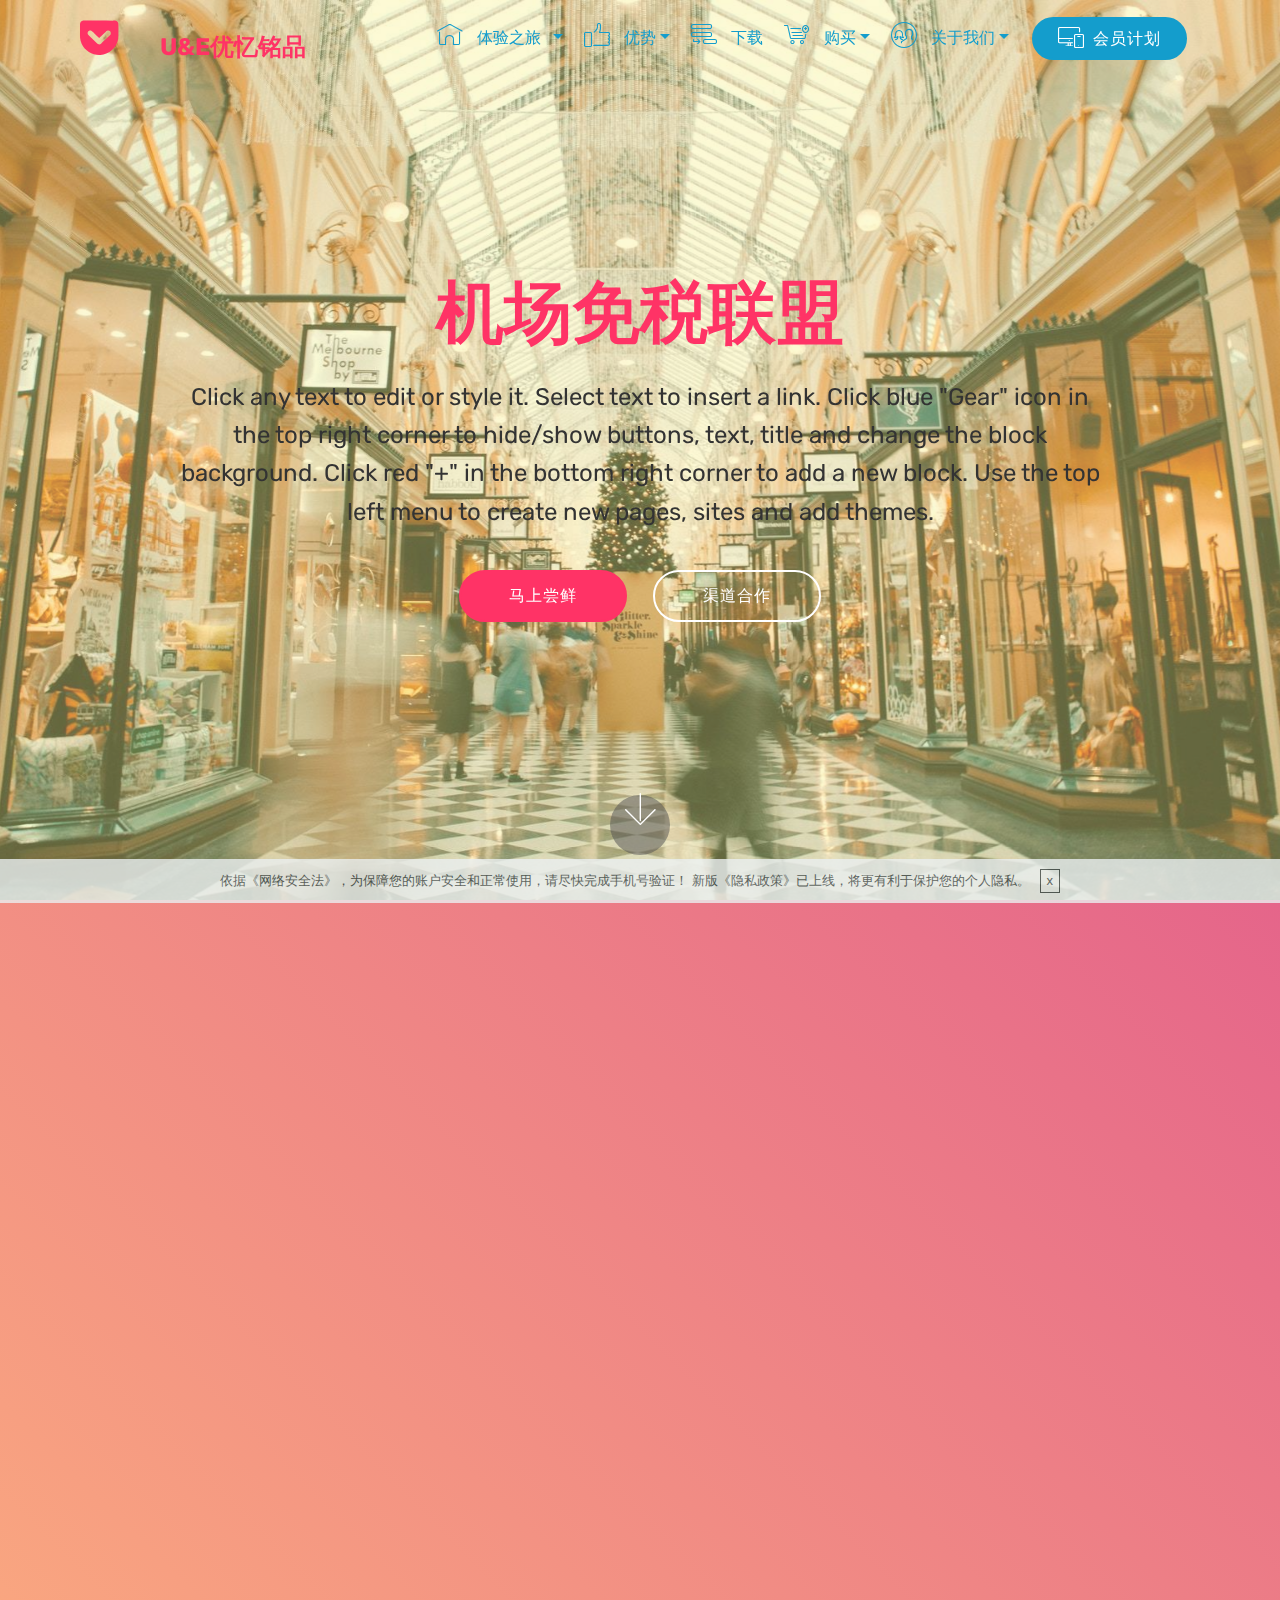
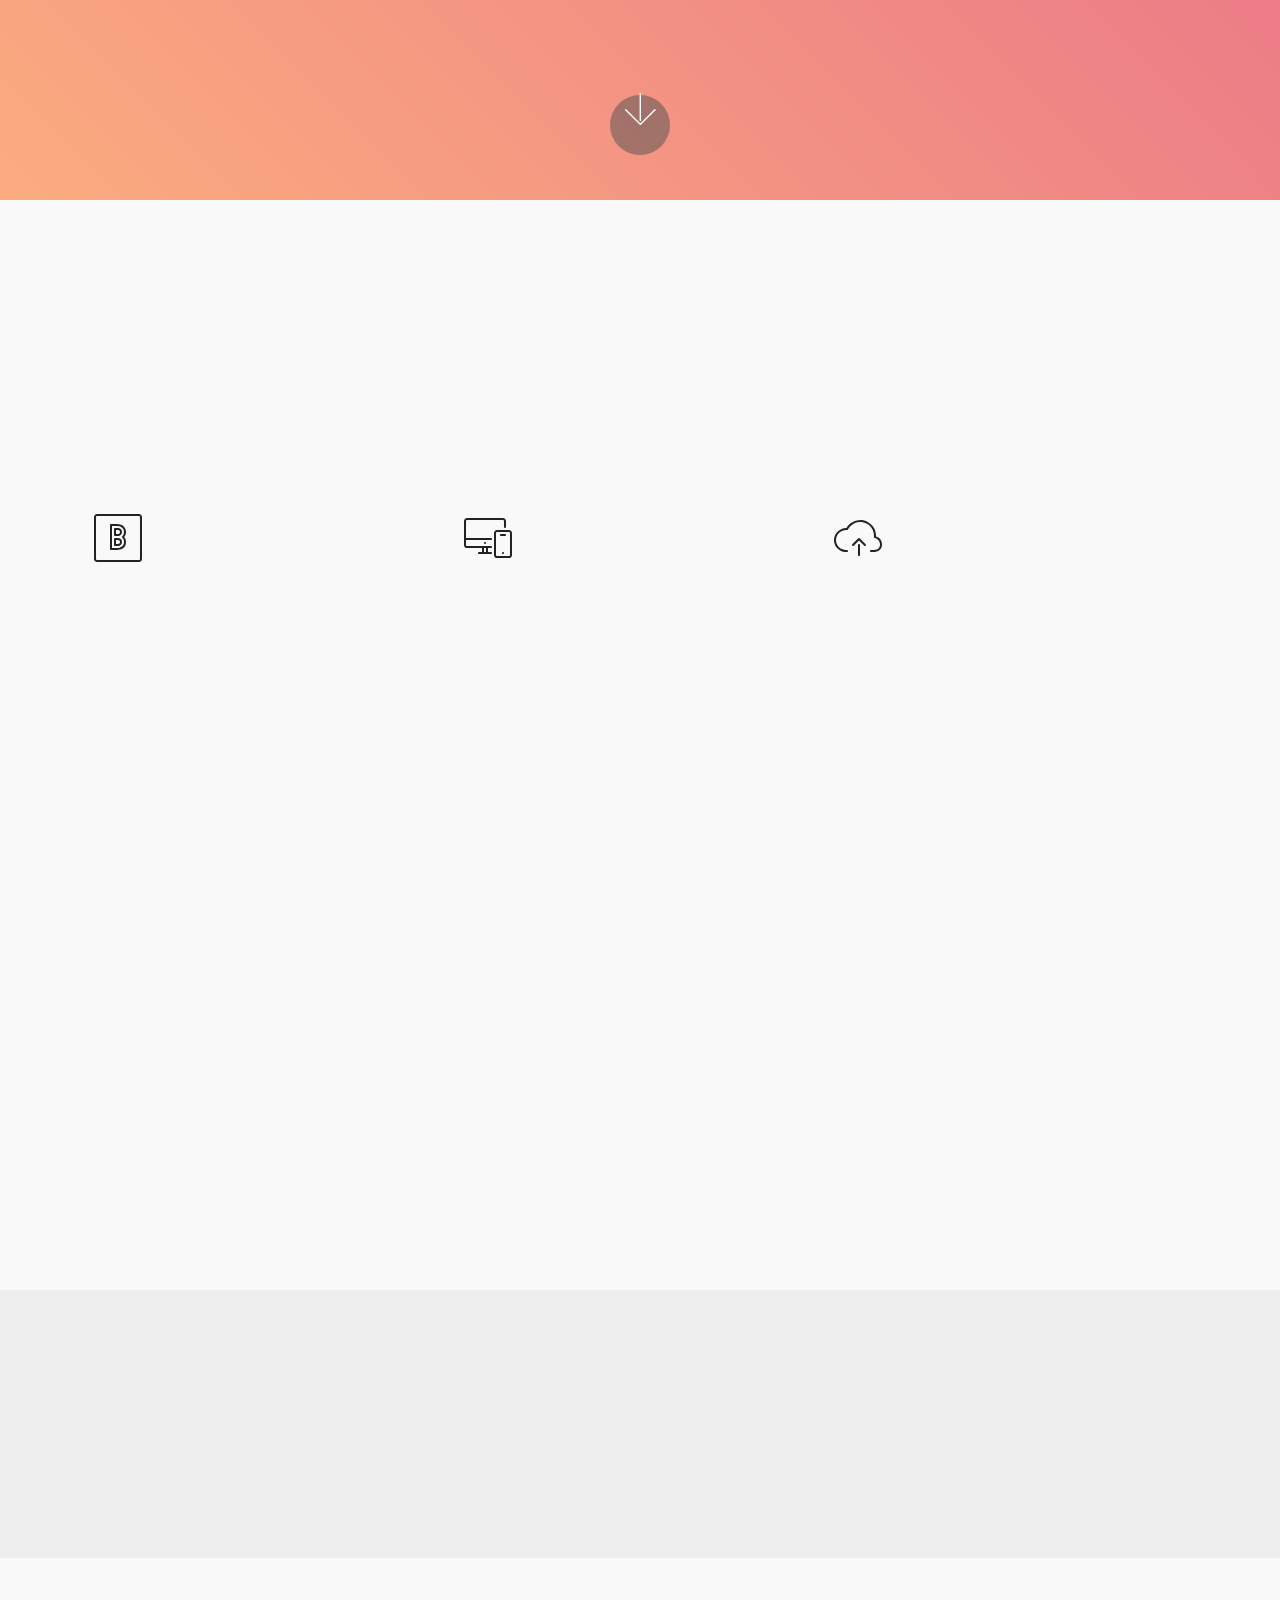
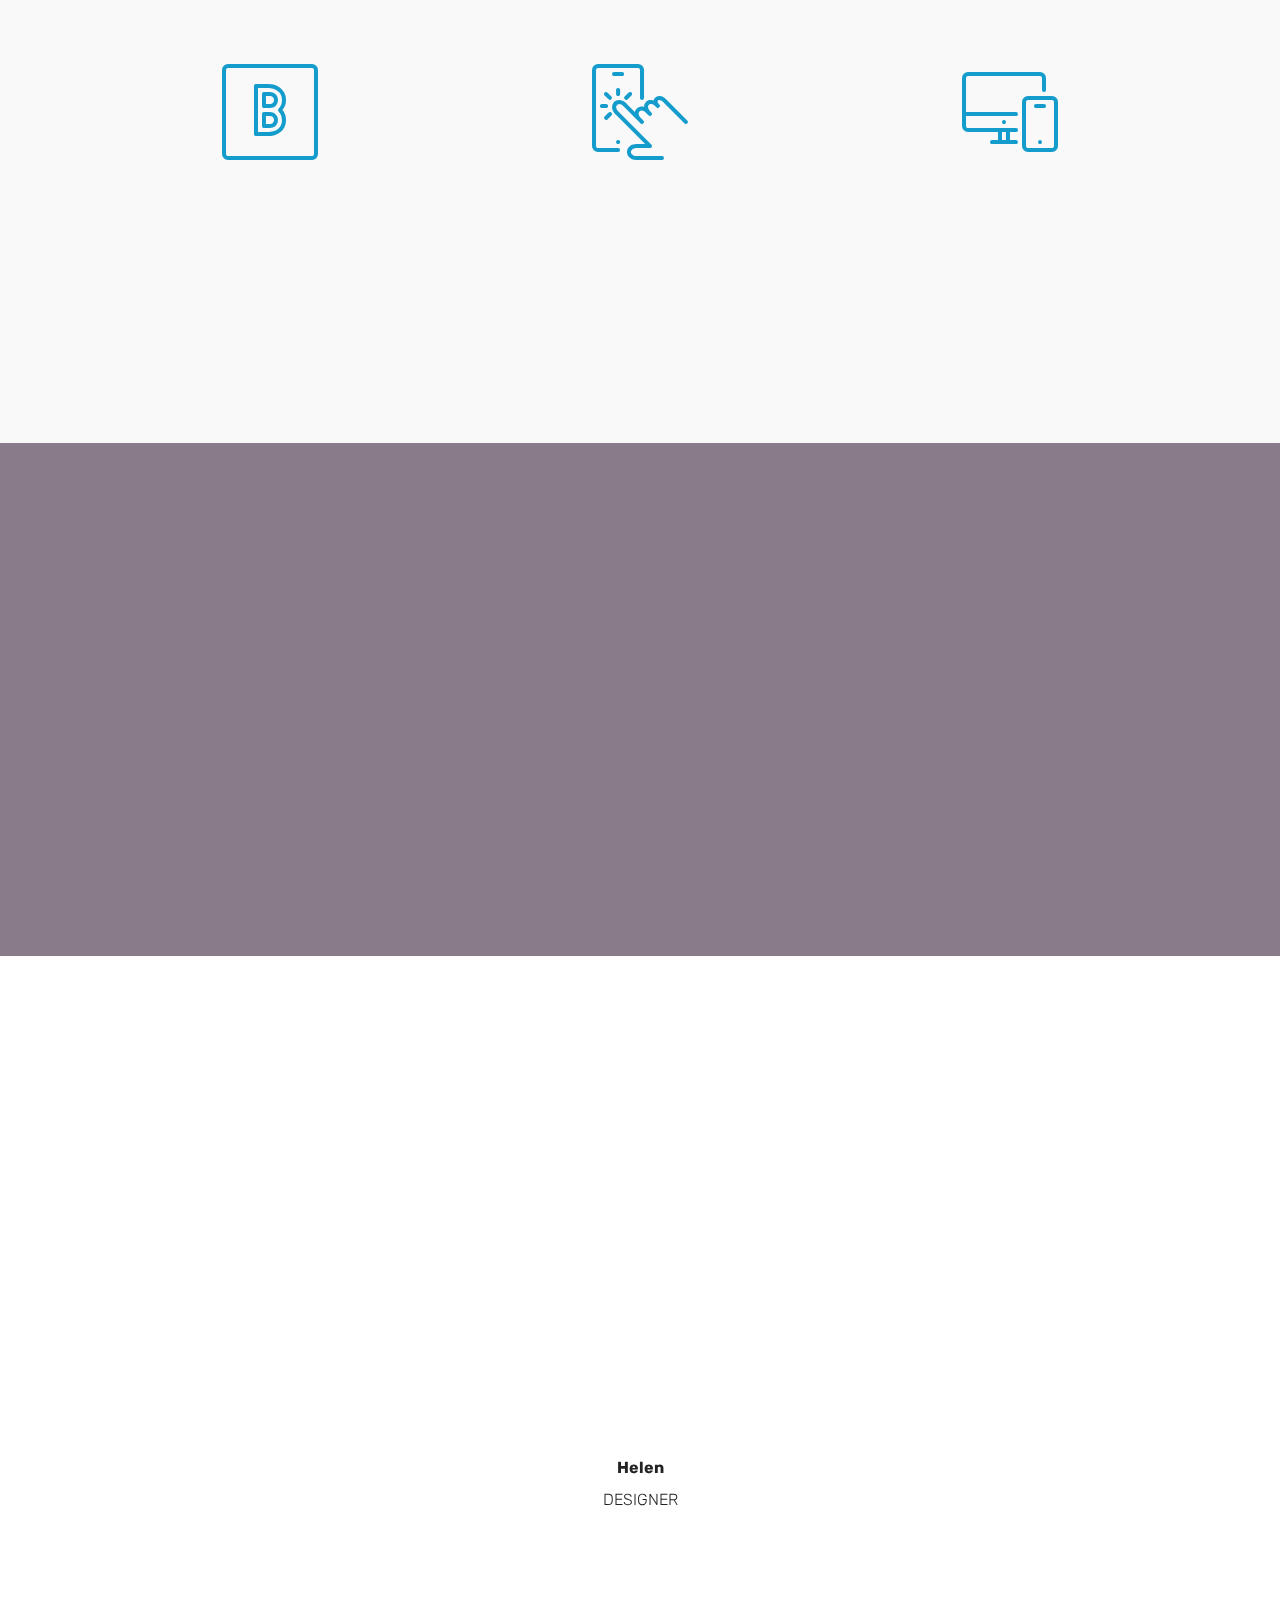
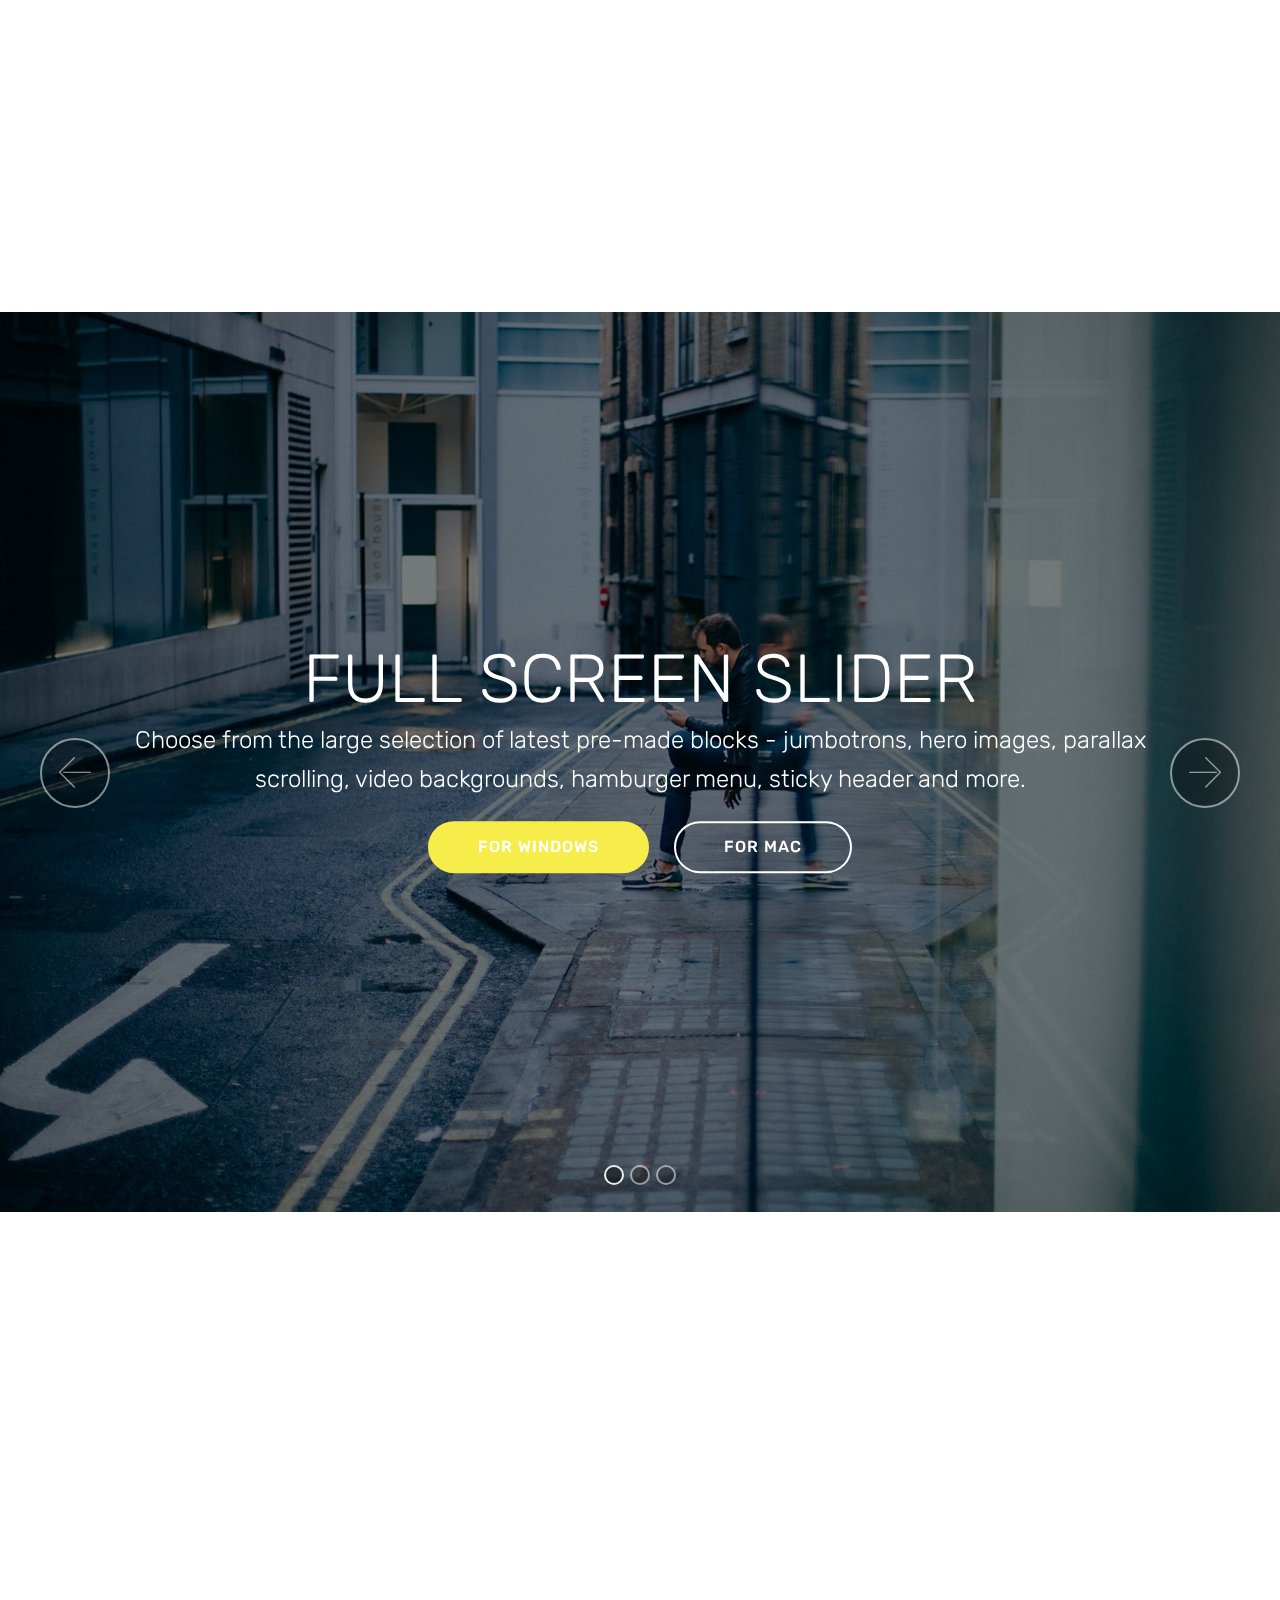
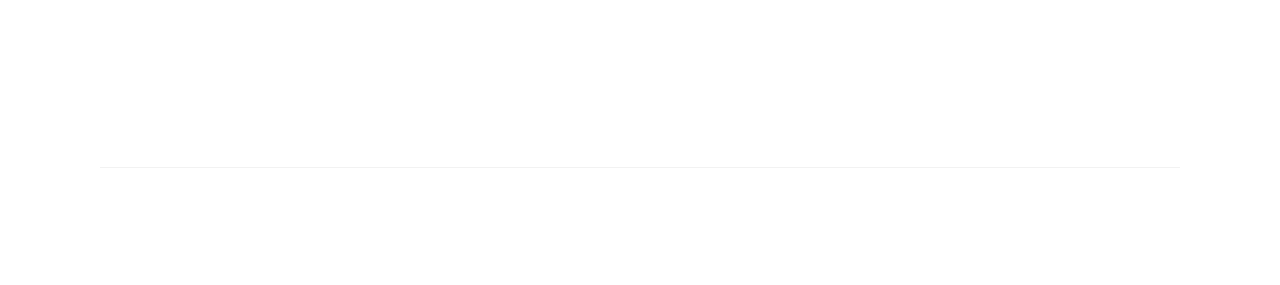
==== commit e51d1caf: "create github pages" ====
--- a/index.html
+++ b/index.html
@@ -7,8 +7,8 @@
   <meta name="generator" content="Mobirise v4.2.4, mobirise.com">
   <meta name="viewport" content="width=device-width, initial-scale=1">
   <link rel="shortcut icon" href="assets/images/4-349x349.png" type="image/x-icon">
-  <meta name="description" content="">
-  <title>Home</title>
+  <meta name="description" content="PARKINSHOP">
+  <title>PARKINSHOP</title>
   <link rel="stylesheet" href="assets/web/assets/mobirise-icons/mobirise-icons.css">
   <link rel="stylesheet" href="assets/tether/tether.min.css">
   <link rel="stylesheet" href="assets/bootstrap/css/bootstrap.min.css">
@@ -24,11 +24,11 @@
   
 </head>
 <body>
-<section class="menu cid-quuMvqnTre" once="menu" id="menu1-g" data-rv-view="742">
-
-    
-
-    <nav class="navbar navbar-expand beta-menu navbar-dropdown align-items-center navbar-fixed-top navbar-toggleable-sm">
+<section class="menu cid-quuMvqnTre" once="menu" id="menu1-g" data-rv-view="145">
+
+    
+
+    <nav class="navbar navbar-expand beta-menu navbar-dropdown align-items-center navbar-fixed-top navbar-toggleable-sm bg-color transparent">
         <button class="navbar-toggler navbar-toggler-right" type="button" data-toggle="collapse" data-target="#navbarSupportedContent" aria-controls="navbarSupportedContent" aria-expanded="false" aria-label="Toggle navigation">
             <div class="hamburger">
                 <span></span>
@@ -40,33 +40,33 @@
         <div class="menu-logo">
             <div class="navbar-brand">
                 
-                <span class="navbar-caption-wrap"><a class="navbar-caption text-white display-5" href="https://mobirise.com">优异精品</a></span>
+                <span class="navbar-caption-wrap"><a class="navbar-caption text-secondary display-5" href="index.html"><span class="socicon socicon-pocket mbr-iconfont mbr-iconfont-btn"></span></a><a class="navbar-caption text-secondary display-5" href="index.html" style="display: inline !important;"><span style="font-size: 38.4px;">&nbsp;</span>&nbsp; U&amp;E优忆铭品</a></span>
             </div>
         </div>
         <div class="collapse navbar-collapse" id="navbarSupportedContent">
             <ul class="navbar-nav nav-dropdown" data-app-modern-menu="true"><li class="nav-item dropdown">
-                    <a class="nav-link link text-white dropdown-toggle display-4" href="https://mobirise.com" data-toggle="dropdown-submenu">
+                    <a class="nav-link link dropdown-toggle text-primary display-4" href="https://mobirise.com" data-toggle="dropdown-submenu" aria-expanded="false">
                         <span class="mbri-home mbr-iconfont mbr-iconfont-btn"></span>
-                        体验之旅 &nbsp;</a><div class="dropdown-menu"><a class="text-white dropdown-item display-4" href="https://mobirise.com">总览</a><a class="text-white dropdown-item display-4" href="https://mobirise.com">安全性</a><a class="text-white dropdown-item display-4" href="https://mobirise.com">参考案例</a></div>
+                        体验之旅 &nbsp;</a><div class="dropdown-menu"><a class="dropdown-item text-primary display-4" href="https://mobirise.com">总览</a><a class="dropdown-item text-primary display-4" href="https://mobirise.com">安全性</a><a class="dropdown-item text-primary display-4" href="https://mobirise.com">参考案例</a></div>
                 </li>
                 <li class="nav-item dropdown">
-                    <a class="nav-link link text-white dropdown-toggle display-4" href="https://mobirise.com" data-toggle="dropdown-submenu"><span class="mbri-like mbr-iconfont mbr-iconfont-btn"></span>
-                        优势</a><div class="dropdown-menu"><a class="text-white dropdown-item display-4" href="https://mobirise.com">选择</a><a class="text-white dropdown-item display-4" href="https://mobirise.com">解决方案</a></div>
-                </li><li class="nav-item"><a class="nav-link link text-white display-4" href="https://mobirise.com"><span class="mbri-add-submenu mbr-iconfont mbr-iconfont-btn"></span>
-                        下载</a></li><li class="nav-item dropdown"><a class="nav-link link text-white dropdown-toggle display-4" href="https://mobirise.com" data-toggle="dropdown-submenu" aria-expanded="false"><span class="mbri-cart-add mbr-iconfont mbr-iconfont-btn"></span>
-                        购买</a><div class="dropdown-menu"><a class="text-white dropdown-item display-4" href="https://mobirise.com">获取授权</a><a class="text-white dropdown-item display-4" href="https://mobirise.com">升级您的授权</a><a class="text-white dropdown-item display-4" href="https://mobirise.com">请求报价</a><a class="text-white dropdown-item display-4" href="https://mobirise.com">购买向导</a><a class="text-white dropdown-item display-4" href="https://mobirise.com">联系销售部门</a></div></li><li class="nav-item dropdown"><a class="nav-link link text-white dropdown-toggle display-4" href="https://mobirise.com" data-toggle="dropdown-submenu"><span class="mbri-users mbr-iconfont mbr-iconfont-btn"></span>
-                        关于我们</a><div class="dropdown-menu"><a class="text-white dropdown-item display-4" href="https://mobirise.com">支持</a><a class="text-white dropdown-item display-4" href="https://mobirise.com">联系我们</a><a class="text-white dropdown-item display-4" href="https://mobirise.com">社区</a><a class="text-white dropdown-item display-4" href="https://mobirise.com">博客</a></div></li></ul>
+                    <a class="nav-link link dropdown-toggle text-primary display-4" href="https://mobirise.com" data-toggle="dropdown-submenu"><span class="mbri-like mbr-iconfont mbr-iconfont-btn"></span>
+                        优势</a><div class="dropdown-menu"><a class="dropdown-item text-primary display-4" href="https://mobirise.com">选择</a><a class="dropdown-item text-primary display-4" href="https://mobirise.com">解决方案</a></div>
+                </li><li class="nav-item"><a class="nav-link link text-primary display-4" href="https://mobirise.com"><span class="mbri-add-submenu mbr-iconfont mbr-iconfont-btn"></span>
+                        下载</a></li><li class="nav-item dropdown"><a class="nav-link link dropdown-toggle text-primary display-4" href="https://mobirise.com" data-toggle="dropdown-submenu" aria-expanded="false"><span class="mbri-cart-add mbr-iconfont mbr-iconfont-btn"></span>
+                        购买</a><div class="dropdown-menu"><a class="dropdown-item text-primary display-4" href="https://mobirise.com">获取授权</a><a class="dropdown-item text-primary display-4" href="https://mobirise.com">升级您的授权</a><a class="dropdown-item text-primary display-4" href="https://mobirise.com">请求报价</a><a class="dropdown-item text-primary display-4" href="https://mobirise.com">购买向导</a><a class="dropdown-item text-primary display-4" href="https://mobirise.com">联系销售部门</a></div></li><li class="nav-item dropdown"><a class="nav-link link dropdown-toggle text-primary display-4" href="https://mobirise.com" data-toggle="dropdown-submenu" aria-expanded="false"><span class="mbri-users mbr-iconfont mbr-iconfont-btn"></span>
+                        关于我们</a><div class="dropdown-menu"><a class="dropdown-item text-primary display-4" href="https://mobirise.com">支持</a><a class="dropdown-item text-primary display-4" href="https://mobirise.com">联系我们</a><a class="dropdown-item text-primary display-4" href="https://mobirise.com">社区</a><a class="dropdown-item text-primary display-4" href="https://mobirise.com">博客</a></div></li></ul>
             <div class="navbar-buttons mbr-section-btn"><a class="btn btn-sm btn-primary display-4" href="https://mobirise.com"><span class="mbri-responsive mbr-iconfont mbr-iconfont-btn"></span>
-                    会员登陆</a></div>
+                    会员计划</a></div>
         </div>
     </nav>
 </section>
 
-<section class="engine"><a href="https://mobirise.co/e">web page creation software</a></section><section class="cid-quuR68Z3mF mbr-fullscreen mbr-parallax-background" id="header2-w" data-rv-view="744">
-
-    
-
-    <div class="mbr-overlay" style="opacity: 0.6; background-color: rgb(206, 191, 175);"></div>
+<section class="engine"><a href="https://mobirise.co/o">bootstrap button</a></section><section class="cid-quuR68Z3mF mbr-fullscreen mbr-parallax-background" id="header2-w" data-rv-view="147">
+
+    
+
+    <div class="mbr-overlay" style="opacity: 0.4; background-color: rgb(249, 242, 149);"></div>
 
     <div class="container align-center">
         <div class="row justify-content-md-center">
@@ -77,8 +77,8 @@
                 <p class="mbr-text pb-3 mbr-fonts-style display-5">
                     Click any text to edit or style it. Select text to insert a link. Click blue "Gear" icon in the top right corner to hide/show buttons, text, title and change the block background. Click red "+" in the bottom right corner to add a new block. Use the top left menu to create new pages, sites and add themes.
                 </p>
-                <div class="mbr-section-btn"><a class="btn btn-md btn-secondary display-4" href="https://mobirise.com">去看看</a>
-                    <a class="btn btn-md btn-white-outline display-4" href="https://mobirise.com">成为合伙人</a></div>
+                <div class="mbr-section-btn"><a class="btn btn-md btn-secondary display-4" href="https://mobirise.com">马上尝鲜</a>
+                    <a class="btn btn-md btn-white-outline display-4" href="https://mobirise.com">渠道合作</a></div>
             </div>
         </div>
     </div>
@@ -89,7 +89,7 @@
     </div>
 </section>
 
-<section class="header11 cid-quuPpQGe1z mbr-fullscreen" id="header11-h" data-rv-view="747">
+<section class="header11 cid-quuPpQGe1z mbr-fullscreen" id="header11-h" data-rv-view="150">
 
     <!-- Block parameters controls (Blue "Gear" panel) -->
     
@@ -121,7 +121,7 @@
     </div>
 </section>
 
-<section class="features14 cid-quuPJxU9TL" id="features14-i" data-rv-view="750">
+<section class="features14 cid-quuPJxU9TL" id="features14-i" data-rv-view="153">
     
     
 
@@ -200,7 +200,7 @@
     </div>
 </section>
 
-<section class="mbr-section content5 cid-quuPU03cpD mbr-parallax-background" id="content5-j" data-rv-view="753">
+<section class="mbr-section content5 cid-quuPU03cpD mbr-parallax-background" id="content5-j" data-rv-view="156">
 
     
 
@@ -222,7 +222,7 @@
     </div>
 </section>
 
-<section class="features1 cid-quuPXGDP6W" id="features1-k" data-rv-view="756">
+<section class="features1 cid-quuPXGDP6W" id="features1-k" data-rv-view="159">
     
     
 
@@ -280,7 +280,7 @@
 
 </section>
 
-<section class="mbr-section info4 cid-quuQ2FsLA5" id="info4-l" data-rv-view="759">
+<section class="mbr-section info4 cid-quuQ2FsLA5" id="info4-l" data-rv-view="162">
 
     
 
@@ -306,7 +306,7 @@
     </div>
 </section>
 
-<section class="carousel slide testimonials-slider cid-quuQ8FlGxa" id="testimonials-slider1-n" data-rv-view="762">
+<section class="carousel slide testimonials-slider cid-quuQ8FlGxa" id="testimonials-slider1-n" data-rv-view="165">
     
     
 
@@ -440,7 +440,7 @@
     </div>
 </section>
 
-<section class="clients cid-quuTZNrkCO" id="clients-x" data-rv-view="778">
+<section class="clients cid-quuTZNrkCO" id="clients-x" data-rv-view="181">
       
 
     
@@ -525,7 +525,7 @@
     </div>
 </section>
 
-<section class="cid-quuQi1yCvs" id="social-buttons3-o" data-rv-view="796">
+<section class="cid-quuQi1yCvs" id="social-buttons3-o" data-rv-view="199">
     
     
 
@@ -567,7 +567,7 @@
     </div>
 </section>
 
-<section class="carousel slide cid-quuQloRJBk" data-interval="false" id="slider1-p" data-rv-view="799">
+<section class="carousel slide cid-quuQloRJBk" data-interval="false" id="slider1-p" data-rv-view="202">
 
     
 
@@ -575,7 +575,7 @@
 
 </section>
 
-<section class="mbr-section form3 cid-quuQqyCMKl" id="form3-q" data-rv-view="811">
+<section class="mbr-section form3 cid-quuQqyCMKl" id="form3-q" data-rv-view="214">
 
     
 
@@ -584,7 +584,7 @@
     <div class="container">
         <div class="row justify-content-center">
             <div class="title col-12 col-lg-8">
-                <h2 class="align-center pb-2 mbr-fonts-style display-2">繁荣的未来一次创造</h2>
+                <h2 class="align-center pb-2 mbr-fonts-style display-2">繁荣的未来一起创造</h2>
                 <h3 class="mbr-section-subtitle align-center pb-5 mbr-light mbr-fonts-style display-5">在世界的任何角落都能触手可及</h3>
             </div>
         </div>
@@ -594,7 +594,7 @@
                 <div data-form-alert="" hidden="">
                         Thanks for filling out the form!
                 </div>
-                <form class="mbr-form" action="https://mobirise.com/" method="post" data-form-title="Mobirise Form"><input type="hidden" data-form-email="true" value="2pIi+yPIftFzt8nIAgw1NkHKFToiVfPXdiSsXE3UucGwwQE6ZVO8isM2Xgog/u56vquCO6YDmfstW019B3ZNU1sWLEG0Wi81csD+BiCj80eznigt4Bg+7EeVghUq9VA3">
+                <form class="mbr-form" action="https://mobirise.com/" method="post" data-form-title="Mobirise Form"><input type="hidden" data-form-email="true" value="Tc+k/FSamIn0+Iubx6vq5WoZgTbaGsFkqplp+cba+KJi+vNh5vBcVbt5oMJja0E58nfllD7TLT7eBfo7+sHmGp1wfv5CMcP4+puWdIlvqUUdrzugqWVn59yErHiJpd21">
                     <div class="mbr-subscribe input-group">
                         <input class="form-control" type="email" name="email" placeholder="Email" data-form-field="Email" required="" id="email-form3-q">
                         <span class="input-group-btn"><button href="" type="submit" class="btn btn-primary display-4">加入我们</button></span>
@@ -605,7 +605,7 @@
     </div>
 </section>
 
-<section class="footer3 cid-quuQPLKquq" id="footer3-v" data-rv-view="814">
+<section class="footer3 cid-quuQPLKquq" id="footer3-v" data-rv-view="217">
 
     
 
@@ -619,7 +619,7 @@
                          <img src="assets/images/mbr-1-1620x1080.jpg" alt="Mobirise" title="" media-simple="true">
                     </a>
                 </div>
-                <p class="mbr-fonts-style foot-logo display-7">优益精品</p>
+                <p class="mbr-fonts-style foot-logo display-7">U&amp;E 优忆名铭品</p>
             </div>
             <div class="col-md-3 col-sm-4">
                 <p class="mb-4 mbr-fonts-style foot-title display-7">
@@ -627,22 +627,18 @@
                 <p class="mbr-text mbr-links-column mbr-fonts-style display-7">公司简介<br>自媒体&nbsp;<br>最新活动<br>联系我们&nbsp;<br>职业机会</p>
             </div>
             <div class="col-md-3 col-sm-4">
-                <p class="mb-4 mbr-fonts-style foot-title display-7">
-                    支持</p>
+                <p class="mb-4 mbr-fonts-style foot-title display-7">渠道合作伙伴</p>
                 <p class="mbr-text mbr-fonts-style mbr-links-column display-7">正品检测<br>下单步骤&nbsp;<br>商务合作<br>如何汇款&nbsp;<br>语言支持</p>
             </div>
             <div class="col-md-4 col-sm-12">
-                <p class="mb-4 mbr-fonts-style foot-title display-7">
-                    最新折扣信息</p>
+                <p class="mb-4 mbr-fonts-style foot-title display-7">慈爱佛商最新福利</p>
                 <p class="mbr-text form-text mbr-fonts-style display-7">
-                    每天提供最新机票信息</p>
+                    每天福利咨询，优惠机票，网证，商业模式</p>
                 <div class="media-container-column" data-form-type="formoid">
-                    <div data-form-alert="" hidden="" class="align-center">
-                        Thanks for filling out the form!
-                    </div>
+                    <div data-form-alert="" hidden="" class="align-center">感谢您的关注</div>
 
                     <form class="form-inline" action="https://mobirise.com/" method="post" data-form-title="Mobirise Form">
-                        <input type="hidden" value="KE8cclRHF51pWWZMPfbRKmrus5ayppzS7hQBMLLClahu3q+DCEJzrul2C41iiNRUUHDFOo/B8UdJfz1AZfAt12i2vPiRYnlfb2daM/bd59je0woQ5WUtRtYc3eJddrE2" data-form-email="true">
+                        <input type="hidden" value="N/zFqYKMiz3qK5meTSOTfZbbTH/catNJxHGRmGp/2g57t5D6uh2u1eh7Xbb4KAH/3d5AVnghtqFZ+NYbUOu+lzVA0Eq4OPgRL8UOhmVq5TWOpyfhrrlxdDvsgIoaAPGK" data-form-email="true">
                         <div class="form-group">
                             <input type="email" class="form-control input-sm input-inverse my-2" name="email" required="" data-form-field="Email" placeholder="Email" id="email-footer3-v">
                         </div>
@@ -726,6 +722,6 @@
   
  <div id="scrollToTop" class="scrollToTop mbr-arrow-up"><a style="text-align: center;"><i class="mbri-down mbr-iconfont"></i></a></div>
     <input name="animation" type="hidden">
-  <input name="cookieData" type="hidden" data-cookie-text="本网站使用 cookies 并通过附加的社交媒体功能、统计分析及选择第三方服务来提高用户体验。详情请见隐私政策以获取更多信息。">
+  <input name="cookieData" type="hidden" data-cookie-text="依据《网络安全法》，为保障您的账户安全和正常使用，请尽快完成手机号验证！ 新版《隐私政策》已上线，将更有利于保护您的个人隐私。">
   </body>
 </html>--- a/assets/mobirise/css/mbr-additional.css
+++ b/assets/mobirise/css/mbr-additional.css
@@ -2526,3 +2526,2527 @@
     text-align: center !important;
   }
 }
+.cid-quuQ2FsLA5 {
+  padding-top: 90px;
+  padding-bottom: 90px;
+  background-color: #897b89;
+}
+.cid-quuPJxU9TL {
+  padding-top: 90px;
+  padding-bottom: 90px;
+  background-color: #f9f9f9;
+}
+.cid-quuPJxU9TL h3 {
+  font-weight: 300;
+}
+.cid-quuPJxU9TL .card-img {
+  width: initial;
+}
+.cid-quuPJxU9TL .card-img .mbr-iconfont {
+  font-size: 48px;
+  padding-right: 1rem;
+}
+.cid-quuPJxU9TL .media-container-row {
+  word-wrap: break-word;
+  padding-bottom: 2rem;
+}
+.cid-quuPJxU9TL .media {
+  margin: initial;
+  align-items: center;
+}
+.cid-quuPJxU9TL .mbr-section-subtitle {
+  color: #767676;
+}
+.cid-quuPJxU9TL .mbr-text {
+  color: #767676;
+}
+.cid-quuPJxU9TL .media-container-column {
+  display: -webkit-flex;
+  flex-direction: column;
+  -webkit-flex-direction: column;
+}
+.cid-quuPU03cpD {
+  padding-top: 60px;
+  padding-bottom: 60px;
+  background-image: url("../../../assets/images/jumbotron.jpg");
+}
+.cid-quv5EiS3FP {
+  padding-top: 90px;
+  padding-bottom: 90px;
+  background-image: url("../../../assets/images/mbr-1624x1080.jpg");
+}
+.cid-quv5EiS3FP .list-group-item {
+  padding: .75rem 3.25rem;
+}
+.cid-quv5EiS3FP .plan {
+  word-break: break-word;
+  position: relative;
+  max-width: 300px;
+  padding-right: 0;
+  padding-left: 0;
+  color: #767676;
+}
+.cid-quv5EiS3FP .plan .list-group-item {
+  position: relative;
+  -webkit-justify-content: center;
+  justify-content: center;
+  border: 0;
+}
+.cid-quv5EiS3FP .plan .list-group-item::after {
+  position: absolute;
+  bottom: 0;
+  left: 20%;
+  width: 60%;
+  height: 2px;
+  content: "";
+  background-color: #eaeaea;
+}
+.cid-quv5EiS3FP .plan .list-group-item:last-child::after {
+  display: none;
+}
+.cid-quv5EiS3FP .plan-header {
+  padding-left: 1rem;
+  padding-right: 1rem;
+}
+.cid-quv5EiS3FP .plan-header,
+.cid-quv5EiS3FP .plan-body {
+  background-color: #fff;
+}
+.cid-quv5EiS3FP .price-figure {
+  font-weight: 700;
+  color: #232323;
+}
+.cid-quv5EiS3FP .price-value {
+  font-weight: 700;
+  vertical-align: top;
+}
+@media (max-width: 550px) {
+  .cid-quv5EiS3FP .price-figure {
+    font-size: 4.25rem;
+  }
+}
+.cid-quuMvqnTre .navbar {
+  padding: .5rem 0;
+  background: #333333;
+  transition: none;
+  min-height: 77px;
+}
+.cid-quuMvqnTre .navbar-dropdown.bg-color.transparent.opened {
+  background: #333333;
+}
+.cid-quuMvqnTre a {
+  font-style: normal;
+}
+.cid-quuMvqnTre .nav-item span {
+  padding-right: 0.4em;
+  line-height: 0.5em;
+  vertical-align: text-bottom;
+  position: relative;
+  top: -0.2em;
+  text-decoration: none;
+}
+.cid-quuMvqnTre .nav-item a {
+  padding: 0.7rem 0 !important;
+  margin: 0rem .65rem !important;
+}
+.cid-quuMvqnTre .btn {
+  padding: 0.4rem 1.5rem;
+  display: inline-flex;
+  align-items: center;
+}
+.cid-quuMvqnTre .btn .mbr-iconfont {
+  font-size: 1.6rem;
+}
+.cid-quuMvqnTre .menu-logo {
+  margin-right: auto;
+}
+.cid-quuMvqnTre .menu-logo .navbar-brand {
+  display: flex;
+  margin-left: 5rem;
+  padding: 0;
+  transition: padding .2s;
+  min-height: 3.8rem;
+  align-items: center;
+}
+.cid-quuMvqnTre .menu-logo .navbar-brand .navbar-caption-wrap {
+  display: -webkit-flex;
+  -webkit-align-items: center;
+  align-items: center;
+  word-break: break-word;
+  min-width: 7rem;
+  margin: .3rem 0;
+}
+.cid-quuMvqnTre .menu-logo .navbar-brand .navbar-caption-wrap .navbar-caption {
+  line-height: 1.2rem !important;
+  padding-right: 2rem;
+}
+.cid-quuMvqnTre .menu-logo .navbar-brand .navbar-logo {
+  font-size: 4rem;
+  transition: font-size 0.25s;
+}
+.cid-quuMvqnTre .menu-logo .navbar-brand .navbar-logo img {
+  display: flex;
+}
+.cid-quuMvqnTre .menu-logo .navbar-brand .navbar-logo .mbr-iconfont {
+  transition: font-size 0.25s;
+}
+.cid-quuMvqnTre .navbar-toggleable-sm .navbar-collapse {
+  justify-content: flex-end;
+  -webkit-justify-content: flex-end;
+  padding-right: 5rem;
+  width: auto;
+}
+.cid-quuMvqnTre .navbar-toggleable-sm .navbar-collapse .navbar-nav {
+  flex-wrap: wrap;
+  -webkit-flex-wrap: wrap;
+  padding-left: 0;
+}
+.cid-quuMvqnTre .navbar-toggleable-sm .navbar-collapse .navbar-nav .nav-item {
+  -webkit-align-self: center;
+  align-self: center;
+}
+.cid-quuMvqnTre .navbar-toggleable-sm .navbar-collapse .navbar-buttons {
+  padding-left: 0;
+  padding-bottom: 0;
+}
+.cid-quuMvqnTre .dropdown .dropdown-menu {
+  background: #333333;
+  display: none;
+  position: absolute;
+  min-width: 5rem;
+  padding-top: 1.4rem;
+  padding-bottom: 1.4rem;
+  text-align: left;
+}
+.cid-quuMvqnTre .dropdown .dropdown-menu .dropdown-item {
+  width: auto;
+  padding: 0.235em 1.5385em 0.235em 1.5385em !important;
+}
+.cid-quuMvqnTre .dropdown .dropdown-menu .dropdown-item::after {
+  right: 0.5rem;
+}
+.cid-quuMvqnTre .dropdown .dropdown-menu .dropdown-submenu {
+  margin: 0;
+}
+.cid-quuMvqnTre .dropdown.open > .dropdown-menu {
+  display: block;
+}
+.cid-quuMvqnTre .navbar-toggleable-sm.opened:after {
+  position: absolute;
+  width: 100vw;
+  height: 100vh;
+  content: '';
+  background-color: rgba(0, 0, 0, 0.1);
+  left: 0;
+  bottom: 0;
+  transform: translateY(100%);
+  -webkit-transform: translateY(100%);
+  z-index: 1000;
+}
+.cid-quuMvqnTre .navbar.navbar-short {
+  min-height: 60px;
+  transition: all .2s;
+}
+.cid-quuMvqnTre .navbar.navbar-short .navbar-toggler-right {
+  top: 20px;
+}
+.cid-quuMvqnTre .navbar.navbar-short .navbar-logo a {
+  font-size: 2.5rem !important;
+  line-height: 2.5rem;
+  transition: font-size 0.25s;
+}
+.cid-quuMvqnTre .navbar.navbar-short .navbar-logo a .mbr-iconfont {
+  font-size: 2.5rem !important;
+}
+.cid-quuMvqnTre .navbar.navbar-short .navbar-logo a img {
+  height: 3rem !important;
+}
+.cid-quuMvqnTre .navbar.navbar-short .navbar-brand {
+  min-height: 3rem;
+}
+.cid-quuMvqnTre button.navbar-toggler {
+  width: 31px;
+  height: 18px;
+  cursor: pointer;
+  transition: all .2s;
+  top: 1.5rem;
+  right: 1rem;
+}
+.cid-quuMvqnTre button.navbar-toggler:focus {
+  outline: none;
+}
+.cid-quuMvqnTre button.navbar-toggler .hamburger span {
+  position: absolute;
+  right: 0;
+  width: 30px;
+  height: 2px;
+  border-right: 5px;
+  background-color: #ffffff;
+}
+.cid-quuMvqnTre button.navbar-toggler .hamburger span:nth-child(1) {
+  top: 0;
+  transition: all .2s;
+}
+.cid-quuMvqnTre button.navbar-toggler .hamburger span:nth-child(2) {
+  top: 8px;
+  transition: all .15s;
+}
+.cid-quuMvqnTre button.navbar-toggler .hamburger span:nth-child(3) {
+  top: 8px;
+  transition: all .15s;
+}
+.cid-quuMvqnTre button.navbar-toggler .hamburger span:nth-child(4) {
+  top: 16px;
+  transition: all .2s;
+}
+.cid-quuMvqnTre nav.opened .hamburger span:nth-child(1) {
+  top: 8px;
+  width: 0;
+  opacity: 0;
+  right: 50%;
+  transition: all .2s;
+}
+.cid-quuMvqnTre nav.opened .hamburger span:nth-child(2) {
+  -webkit-transform: rotate(45deg);
+  transform: rotate(45deg);
+  transition: all .25s;
+}
+.cid-quuMvqnTre nav.opened .hamburger span:nth-child(3) {
+  -webkit-transform: rotate(-45deg);
+  transform: rotate(-45deg);
+  transition: all .25s;
+}
+.cid-quuMvqnTre nav.opened .hamburger span:nth-child(4) {
+  top: 8px;
+  width: 0;
+  opacity: 0;
+  right: 50%;
+  transition: all .2s;
+}
+.cid-quuMvqnTre .collapsed.navbar-expand {
+  flex-direction: column;
+}
+.cid-quuMvqnTre .collapsed .btn {
+  display: flex;
+}
+.cid-quuMvqnTre .collapsed .navbar-collapse {
+  display: none !important;
+  padding-right: 0 !important;
+}
+.cid-quuMvqnTre .collapsed .navbar-collapse.collapsing,
+.cid-quuMvqnTre .collapsed .navbar-collapse.show {
+  display: block !important;
+}
+.cid-quuMvqnTre .collapsed .navbar-collapse.collapsing .navbar-nav,
+.cid-quuMvqnTre .collapsed .navbar-collapse.show .navbar-nav {
+  display: block;
+  text-align: center;
+}
+.cid-quuMvqnTre .collapsed .navbar-collapse.collapsing .navbar-nav .nav-item,
+.cid-quuMvqnTre .collapsed .navbar-collapse.show .navbar-nav .nav-item {
+  clear: both;
+}
+.cid-quuMvqnTre .collapsed .navbar-collapse.collapsing .navbar-buttons,
+.cid-quuMvqnTre .collapsed .navbar-collapse.show .navbar-buttons {
+  text-align: center;
+}
+.cid-quuMvqnTre .collapsed .navbar-collapse.collapsing .navbar-buttons:last-child,
+.cid-quuMvqnTre .collapsed .navbar-collapse.show .navbar-buttons:last-child {
+  margin-bottom: 1rem;
+}
+.cid-quuMvqnTre .collapsed button.navbar-toggler {
+  display: block;
+}
+.cid-quuMvqnTre .collapsed .navbar-brand {
+  margin-left: 1rem !important;
+}
+.cid-quuMvqnTre .collapsed .navbar-toggleable-sm {
+  flex-direction: column;
+  -webkit-flex-direction: column;
+}
+.cid-quuMvqnTre .collapsed .dropdown .dropdown-menu {
+  width: 100%;
+  text-align: center;
+  position: relative;
+  opacity: 0;
+  display: block;
+  height: 0;
+  visibility: hidden;
+  padding: 0;
+  transition-duration: .5s;
+  transition-property: opacity,padding,height;
+}
+.cid-quuMvqnTre .collapsed .dropdown.open > .dropdown-menu {
+  position: relative;
+  opacity: 1;
+  height: auto;
+  padding: 1.4rem 0;
+  visibility: visible;
+}
+.cid-quuMvqnTre .collapsed .dropdown .dropdown-submenu {
+  left: 0;
+  text-align: center;
+  width: 100%;
+}
+.cid-quuMvqnTre .collapsed .dropdown .dropdown-toggle[data-toggle="dropdown-submenu"]::after {
+  margin-top: 0;
+  position: inherit;
+  right: 0;
+  top: 50%;
+  display: inline-block;
+  width: 0;
+  height: 0;
+  margin-left: .3em;
+  vertical-align: middle;
+  content: "";
+  border-top: .30em solid;
+  border-right: .30em solid transparent;
+  border-left: .30em solid transparent;
+}
+@media (max-width: 991px) {
+  .cid-quuMvqnTre .navbar-expand {
+    flex-direction: column;
+  }
+  .cid-quuMvqnTre img {
+    height: 3.8rem !important;
+  }
+  .cid-quuMvqnTre .btn {
+    display: flex;
+  }
+  .cid-quuMvqnTre button.navbar-toggler {
+    display: block;
+  }
+  .cid-quuMvqnTre .navbar-brand {
+    margin-left: 1rem !important;
+  }
+  .cid-quuMvqnTre .navbar-toggleable-sm {
+    flex-direction: column;
+    -webkit-flex-direction: column;
+  }
+  .cid-quuMvqnTre .navbar-collapse {
+    display: none !important;
+    padding-right: 0 !important;
+  }
+  .cid-quuMvqnTre .navbar-collapse.collapsing,
+  .cid-quuMvqnTre .navbar-collapse.show {
+    display: block !important;
+  }
+  .cid-quuMvqnTre .navbar-collapse.collapsing .navbar-nav,
+  .cid-quuMvqnTre .navbar-collapse.show .navbar-nav {
+    display: block;
+    text-align: center;
+  }
+  .cid-quuMvqnTre .navbar-collapse.collapsing .navbar-nav .nav-item,
+  .cid-quuMvqnTre .navbar-collapse.show .navbar-nav .nav-item {
+    clear: both;
+  }
+  .cid-quuMvqnTre .navbar-collapse.collapsing .navbar-buttons,
+  .cid-quuMvqnTre .navbar-collapse.show .navbar-buttons {
+    text-align: center;
+  }
+  .cid-quuMvqnTre .navbar-collapse.collapsing .navbar-buttons:last-child,
+  .cid-quuMvqnTre .navbar-collapse.show .navbar-buttons:last-child {
+    margin-bottom: 1rem;
+  }
+  .cid-quuMvqnTre .dropdown .dropdown-menu {
+    width: 100%;
+    text-align: center;
+    position: relative;
+    opacity: 0;
+    display: block;
+    height: 0;
+    visibility: hidden;
+    padding: 0;
+    transition-duration: .5s;
+    transition-property: opacity,padding,height;
+  }
+  .cid-quuMvqnTre .dropdown.open > .dropdown-menu {
+    position: relative;
+    opacity: 1;
+    height: auto;
+    padding: 1.4rem 0;
+    visibility: visible;
+  }
+  .cid-quuMvqnTre .dropdown .dropdown-submenu {
+    left: 0;
+    text-align: center;
+    width: 100%;
+  }
+  .cid-quuMvqnTre .dropdown .dropdown-toggle[data-toggle="dropdown-submenu"]::after {
+    margin-top: 0;
+    position: inherit;
+    right: 0;
+    top: 50%;
+    display: inline-block;
+    width: 0;
+    height: 0;
+    margin-left: .3em;
+    vertical-align: middle;
+    content: "";
+    border-top: .30em solid;
+    border-right: .30em solid transparent;
+    border-left: .30em solid transparent;
+  }
+}
+@media (min-width: 767px) {
+  .cid-quuMvqnTre .menu-logo {
+    flex-shrink: 0;
+  }
+}
+.cid-quuQi1yCvs {
+  padding-top: 15px;
+  padding-bottom: 30px;
+  background-color: #ffffff;
+}
+.cid-quuQi1yCvs .socicon-bg-facebook {
+  background: #3e5b98;
+  color: #ffffff;
+}
+.cid-quuQi1yCvs .socicon-bg-twitter {
+  background: #4da7de;
+  color: #ffffff;
+}
+.cid-quuQi1yCvs .socicon-bg-googleplus {
+  background: #dd4b39;
+  color: #ffffff;
+}
+.cid-quuQi1yCvs .socicon-bg-vkontakte {
+  background: #5a7fa6;
+  color: #ffffff;
+}
+.cid-quuQi1yCvs .socicon-bg-odnoklassniki {
+  background: #f48420;
+  color: #ffffff;
+}
+.cid-quuQi1yCvs .socicon-bg-pinterest {
+  background: #c92619;
+  color: #ffffff;
+}
+.cid-quuQi1yCvs .socicon-bg-mail {
+  background: #134785;
+  color: #ffffff;
+}
+.cid-quuQi1yCvs .btn-social {
+  border: none !important;
+}
+.cid-quuQi1yCvs [class^="socicon-"]:before,
+.cid-quuQi1yCvs [class*=" socicon-"]:before {
+  line-height: 44px;
+}
+@media (max-width: 767px) {
+  .cid-quuQi1yCvs .btn {
+    font-size: 20px !important;
+  }
+}
+.cid-quuQqyCMKl {
+  padding-top: 45px;
+  padding-bottom: 15px;
+  background-color: #ffffff;
+}
+.cid-quuQqyCMKl .mbr-section-subtitle {
+  color: #767676;
+}
+.cid-quuQqyCMKl .formoid {
+  margin: auto;
+}
+.cid-quuQqyCMKl .form-control {
+  padding-left: 1.5rem;
+  padding-right: 1.5rem;
+}
+.cid-quuQqyCMKl a.btn {
+  flex: 0 0 auto;
+  -webkit-flex: 0 0 auto;
+}
+.cid-quuQqyCMKl .input-group-btn {
+  align-self: center;
+  -webkit-align-self: center;
+  z-index: 3;
+}
+.cid-quuQqyCMKl .input-group-btn .btn {
+  padding-top: 1rem;
+  padding-bottom: 1rem;
+  border-top-right-radius: 3px;
+  border-bottom-right-radius: 3px;
+}
+.cid-quuQqyCMKl a:not([href]):not([tabindex]) {
+  color: #fff;
+}
+.cid-quuQqyCMKl a.btn-white:not([href]):not([tabindex]) {
+  color: #333;
+}
+.cid-quuQqyCMKl .mbr-subscribe .input-group-btn {
+  display: inline-block;
+}
+.cid-quuQqyCMKl .mbr-subscribe .input-group-btn button,
+.cid-quuQqyCMKl .mbr-subscribe .input-group-btn a {
+  margin-top: 0 !important;
+  margin-bottom: 0 !important;
+}
+@media (max-width: 350px) {
+  .cid-quuQqyCMKl .mbr-subscribe {
+    flex-direction: column;
+    -webkit-flex-direction: column;
+  }
+  .cid-quuQqyCMKl input[type="email"] {
+    width: 100%;
+    margin-bottom: 2px;
+  }
+  .cid-quuQqyCMKl .input-group-btn {
+    width: 100%;
+  }
+  .cid-quuQqyCMKl .input-group-btn .btn {
+    border-radius: 3px;
+  }
+}
+@media (max-width: 768px) {
+  .cid-quuQqyCMKl .input-group-btn a.btn {
+    width: 100%;
+  }
+  .cid-quuQqyCMKl .input-group-btn {
+    width: calc(92%);
+  }
+  .cid-quuQqyCMKl .input-group-btn button[type="submit"] {
+    width: 100%;
+  }
+  .cid-quuQqyCMKl .input-group {
+    display: flex;
+    flex-direction: column;
+    flex-wrap: wrap;
+    margin: auto;
+    max-width: 300px;
+  }
+  .cid-quuQqyCMKl .input-group input[type="email"] {
+    width: 100%;
+    margin-bottom: 3px;
+  }
+  .cid-quuQqyCMKl .input-group span {
+    display: inline;
+    padding-left: 0;
+    padding-right: 0;
+  }
+  .cid-quuQqyCMKl .input-group-btn button,
+  .cid-quuQqyCMKl .input-group-btn a {
+    margin-left: 0 !important;
+    margin-right: 0 !important;
+  }
+}
+@media (min-width: 769px) {
+  .cid-quuQqyCMKl .mbr-subscribe > * {
+    margin: 0 0.5rem;
+  }
+}
+.cid-quuQPLKquq {
+  padding-top: 60px;
+  padding-bottom: 60px;
+  background-color: #ffffff;
+}
+.cid-quuQPLKquq .form-text {
+  color: #767676;
+}
+@media (max-width: 767px) {
+  .cid-quuQPLKquq .content {
+    text-align: center;
+  }
+  .cid-quuQPLKquq .content > div:not(:last-child) {
+    margin-bottom: 2rem;
+  }
+}
+.cid-quuQPLKquq .input-group {
+  flex-wrap: wrap;
+  -webkit-flex-wrap: wrap;
+  justify-content: center;
+}
+.cid-quuQPLKquq .input-group-btn {
+  display: inline-block;
+}
+.cid-quuQPLKquq .input-group-btn a.btn {
+  margin: 0 !important;
+  color: #fff;
+}
+.cid-quuQPLKquq .img-logo img {
+  height: 6rem;
+}
+.cid-quuQPLKquq [type="email"] {
+  font-size: .75rem;
+  text-align: center;
+  min-width: 150px;
+}
+.cid-quuQPLKquq [type="submit"] {
+  padding: .75rem 1.5625rem !important;
+  margin-left: .625rem;
+  text-transform: none;
+  text-align: center;
+}
+.cid-quuQPLKquq .copyright .mbr-text {
+  color: #767676;
+}
+@media (max-width: 767px) {
+  .cid-quuQPLKquq .footer-lower .copyright {
+    margin-bottom: 1rem;
+    text-align: center;
+  }
+}
+.cid-quuQPLKquq .footer-lower hr {
+  margin: 1rem 0;
+  border-color: #000;
+  opacity: .05;
+}
+.cid-quuQPLKquq .footer-lower .social-list {
+  padding-left: 0;
+  margin-bottom: 0;
+  list-style: none;
+  display: flex;
+  flex-wrap: wrap;
+  justify-content: flex-end;
+  -webkit-justify-content: flex-end;
+}
+.cid-quuQPLKquq .footer-lower .social-list .mbr-iconfont-social {
+  font-size: 1.3rem;
+  color: #232323;
+}
+.cid-quuQPLKquq .footer-lower .social-list .soc-item {
+  margin: 0 .5rem;
+}
+.cid-quuQPLKquq .footer-lower .social-list a {
+  margin: 0;
+  opacity: .5;
+  -webkit-transition: .2s linear;
+  transition: .2s linear;
+}
+.cid-quuQPLKquq .footer-lower .social-list a:hover {
+  opacity: 1;
+}
+@media (max-width: 767px) {
+  .cid-quuQPLKquq .footer-lower .social-list {
+    justify-content: center;
+    -webkit-justify-content: center;
+  }
+}
+.cid-quuQPLKquq form .input-group input.form-control,
+.cid-quuQPLKquq form .input-group-btn .btn {
+  border-top-right-radius: 3px;
+  border-bottom-right-radius: 3px;
+  border-top-left-radius: 3px;
+  border-bottom-left-radius: 3px;
+}
+.cid-quuQPLKquq .form-inline {
+  justify-content: center;
+}
+.cid-quuQPLKquq .form-group {
+  margin: 0;
+}
+@media (max-width: 767px) {
+  .cid-quuQPLKquq .foot-logo {
+    text-align: center !important;
+  }
+  .cid-quuQPLKquq .foot-title {
+    text-align: center !important;
+  }
+  .cid-quuQPLKquq .mbr-text {
+    text-align: center !important;
+  }
+}
+.cid-quuMvqnTre .navbar {
+  padding: .5rem 0;
+  background: #333333;
+  transition: none;
+  min-height: 77px;
+}
+.cid-quuMvqnTre .navbar-dropdown.bg-color.transparent.opened {
+  background: #333333;
+}
+.cid-quuMvqnTre a {
+  font-style: normal;
+}
+.cid-quuMvqnTre .nav-item span {
+  padding-right: 0.4em;
+  line-height: 0.5em;
+  vertical-align: text-bottom;
+  position: relative;
+  top: -0.2em;
+  text-decoration: none;
+}
+.cid-quuMvqnTre .nav-item a {
+  padding: 0.7rem 0 !important;
+  margin: 0rem .65rem !important;
+}
+.cid-quuMvqnTre .btn {
+  padding: 0.4rem 1.5rem;
+  display: inline-flex;
+  align-items: center;
+}
+.cid-quuMvqnTre .btn .mbr-iconfont {
+  font-size: 1.6rem;
+}
+.cid-quuMvqnTre .menu-logo {
+  margin-right: auto;
+}
+.cid-quuMvqnTre .menu-logo .navbar-brand {
+  display: flex;
+  margin-left: 5rem;
+  padding: 0;
+  transition: padding .2s;
+  min-height: 3.8rem;
+  align-items: center;
+}
+.cid-quuMvqnTre .menu-logo .navbar-brand .navbar-caption-wrap {
+  display: -webkit-flex;
+  -webkit-align-items: center;
+  align-items: center;
+  word-break: break-word;
+  min-width: 7rem;
+  margin: .3rem 0;
+}
+.cid-quuMvqnTre .menu-logo .navbar-brand .navbar-caption-wrap .navbar-caption {
+  line-height: 1.2rem !important;
+  padding-right: 2rem;
+}
+.cid-quuMvqnTre .menu-logo .navbar-brand .navbar-logo {
+  font-size: 4rem;
+  transition: font-size 0.25s;
+}
+.cid-quuMvqnTre .menu-logo .navbar-brand .navbar-logo img {
+  display: flex;
+}
+.cid-quuMvqnTre .menu-logo .navbar-brand .navbar-logo .mbr-iconfont {
+  transition: font-size 0.25s;
+}
+.cid-quuMvqnTre .navbar-toggleable-sm .navbar-collapse {
+  justify-content: flex-end;
+  -webkit-justify-content: flex-end;
+  padding-right: 5rem;
+  width: auto;
+}
+.cid-quuMvqnTre .navbar-toggleable-sm .navbar-collapse .navbar-nav {
+  flex-wrap: wrap;
+  -webkit-flex-wrap: wrap;
+  padding-left: 0;
+}
+.cid-quuMvqnTre .navbar-toggleable-sm .navbar-collapse .navbar-nav .nav-item {
+  -webkit-align-self: center;
+  align-self: center;
+}
+.cid-quuMvqnTre .navbar-toggleable-sm .navbar-collapse .navbar-buttons {
+  padding-left: 0;
+  padding-bottom: 0;
+}
+.cid-quuMvqnTre .dropdown .dropdown-menu {
+  background: #333333;
+  display: none;
+  position: absolute;
+  min-width: 5rem;
+  padding-top: 1.4rem;
+  padding-bottom: 1.4rem;
+  text-align: left;
+}
+.cid-quuMvqnTre .dropdown .dropdown-menu .dropdown-item {
+  width: auto;
+  padding: 0.235em 1.5385em 0.235em 1.5385em !important;
+}
+.cid-quuMvqnTre .dropdown .dropdown-menu .dropdown-item::after {
+  right: 0.5rem;
+}
+.cid-quuMvqnTre .dropdown .dropdown-menu .dropdown-submenu {
+  margin: 0;
+}
+.cid-quuMvqnTre .dropdown.open > .dropdown-menu {
+  display: block;
+}
+.cid-quuMvqnTre .navbar-toggleable-sm.opened:after {
+  position: absolute;
+  width: 100vw;
+  height: 100vh;
+  content: '';
+  background-color: rgba(0, 0, 0, 0.1);
+  left: 0;
+  bottom: 0;
+  transform: translateY(100%);
+  -webkit-transform: translateY(100%);
+  z-index: 1000;
+}
+.cid-quuMvqnTre .navbar.navbar-short {
+  min-height: 60px;
+  transition: all .2s;
+}
+.cid-quuMvqnTre .navbar.navbar-short .navbar-toggler-right {
+  top: 20px;
+}
+.cid-quuMvqnTre .navbar.navbar-short .navbar-logo a {
+  font-size: 2.5rem !important;
+  line-height: 2.5rem;
+  transition: font-size 0.25s;
+}
+.cid-quuMvqnTre .navbar.navbar-short .navbar-logo a .mbr-iconfont {
+  font-size: 2.5rem !important;
+}
+.cid-quuMvqnTre .navbar.navbar-short .navbar-logo a img {
+  height: 3rem !important;
+}
+.cid-quuMvqnTre .navbar.navbar-short .navbar-brand {
+  min-height: 3rem;
+}
+.cid-quuMvqnTre button.navbar-toggler {
+  width: 31px;
+  height: 18px;
+  cursor: pointer;
+  transition: all .2s;
+  top: 1.5rem;
+  right: 1rem;
+}
+.cid-quuMvqnTre button.navbar-toggler:focus {
+  outline: none;
+}
+.cid-quuMvqnTre button.navbar-toggler .hamburger span {
+  position: absolute;
+  right: 0;
+  width: 30px;
+  height: 2px;
+  border-right: 5px;
+  background-color: #ffffff;
+}
+.cid-quuMvqnTre button.navbar-toggler .hamburger span:nth-child(1) {
+  top: 0;
+  transition: all .2s;
+}
+.cid-quuMvqnTre button.navbar-toggler .hamburger span:nth-child(2) {
+  top: 8px;
+  transition: all .15s;
+}
+.cid-quuMvqnTre button.navbar-toggler .hamburger span:nth-child(3) {
+  top: 8px;
+  transition: all .15s;
+}
+.cid-quuMvqnTre button.navbar-toggler .hamburger span:nth-child(4) {
+  top: 16px;
+  transition: all .2s;
+}
+.cid-quuMvqnTre nav.opened .hamburger span:nth-child(1) {
+  top: 8px;
+  width: 0;
+  opacity: 0;
+  right: 50%;
+  transition: all .2s;
+}
+.cid-quuMvqnTre nav.opened .hamburger span:nth-child(2) {
+  -webkit-transform: rotate(45deg);
+  transform: rotate(45deg);
+  transition: all .25s;
+}
+.cid-quuMvqnTre nav.opened .hamburger span:nth-child(3) {
+  -webkit-transform: rotate(-45deg);
+  transform: rotate(-45deg);
+  transition: all .25s;
+}
+.cid-quuMvqnTre nav.opened .hamburger span:nth-child(4) {
+  top: 8px;
+  width: 0;
+  opacity: 0;
+  right: 50%;
+  transition: all .2s;
+}
+.cid-quuMvqnTre .collapsed.navbar-expand {
+  flex-direction: column;
+}
+.cid-quuMvqnTre .collapsed .btn {
+  display: flex;
+}
+.cid-quuMvqnTre .collapsed .navbar-collapse {
+  display: none !important;
+  padding-right: 0 !important;
+}
+.cid-quuMvqnTre .collapsed .navbar-collapse.collapsing,
+.cid-quuMvqnTre .collapsed .navbar-collapse.show {
+  display: block !important;
+}
+.cid-quuMvqnTre .collapsed .navbar-collapse.collapsing .navbar-nav,
+.cid-quuMvqnTre .collapsed .navbar-collapse.show .navbar-nav {
+  display: block;
+  text-align: center;
+}
+.cid-quuMvqnTre .collapsed .navbar-collapse.collapsing .navbar-nav .nav-item,
+.cid-quuMvqnTre .collapsed .navbar-collapse.show .navbar-nav .nav-item {
+  clear: both;
+}
+.cid-quuMvqnTre .collapsed .navbar-collapse.collapsing .navbar-buttons,
+.cid-quuMvqnTre .collapsed .navbar-collapse.show .navbar-buttons {
+  text-align: center;
+}
+.cid-quuMvqnTre .collapsed .navbar-collapse.collapsing .navbar-buttons:last-child,
+.cid-quuMvqnTre .collapsed .navbar-collapse.show .navbar-buttons:last-child {
+  margin-bottom: 1rem;
+}
+.cid-quuMvqnTre .collapsed button.navbar-toggler {
+  display: block;
+}
+.cid-quuMvqnTre .collapsed .navbar-brand {
+  margin-left: 1rem !important;
+}
+.cid-quuMvqnTre .collapsed .navbar-toggleable-sm {
+  flex-direction: column;
+  -webkit-flex-direction: column;
+}
+.cid-quuMvqnTre .collapsed .dropdown .dropdown-menu {
+  width: 100%;
+  text-align: center;
+  position: relative;
+  opacity: 0;
+  display: block;
+  height: 0;
+  visibility: hidden;
+  padding: 0;
+  transition-duration: .5s;
+  transition-property: opacity,padding,height;
+}
+.cid-quuMvqnTre .collapsed .dropdown.open > .dropdown-menu {
+  position: relative;
+  opacity: 1;
+  height: auto;
+  padding: 1.4rem 0;
+  visibility: visible;
+}
+.cid-quuMvqnTre .collapsed .dropdown .dropdown-submenu {
+  left: 0;
+  text-align: center;
+  width: 100%;
+}
+.cid-quuMvqnTre .collapsed .dropdown .dropdown-toggle[data-toggle="dropdown-submenu"]::after {
+  margin-top: 0;
+  position: inherit;
+  right: 0;
+  top: 50%;
+  display: inline-block;
+  width: 0;
+  height: 0;
+  margin-left: .3em;
+  vertical-align: middle;
+  content: "";
+  border-top: .30em solid;
+  border-right: .30em solid transparent;
+  border-left: .30em solid transparent;
+}
+@media (max-width: 991px) {
+  .cid-quuMvqnTre .navbar-expand {
+    flex-direction: column;
+  }
+  .cid-quuMvqnTre img {
+    height: 3.8rem !important;
+  }
+  .cid-quuMvqnTre .btn {
+    display: flex;
+  }
+  .cid-quuMvqnTre button.navbar-toggler {
+    display: block;
+  }
+  .cid-quuMvqnTre .navbar-brand {
+    margin-left: 1rem !important;
+  }
+  .cid-quuMvqnTre .navbar-toggleable-sm {
+    flex-direction: column;
+    -webkit-flex-direction: column;
+  }
+  .cid-quuMvqnTre .navbar-collapse {
+    display: none !important;
+    padding-right: 0 !important;
+  }
+  .cid-quuMvqnTre .navbar-collapse.collapsing,
+  .cid-quuMvqnTre .navbar-collapse.show {
+    display: block !important;
+  }
+  .cid-quuMvqnTre .navbar-collapse.collapsing .navbar-nav,
+  .cid-quuMvqnTre .navbar-collapse.show .navbar-nav {
+    display: block;
+    text-align: center;
+  }
+  .cid-quuMvqnTre .navbar-collapse.collapsing .navbar-nav .nav-item,
+  .cid-quuMvqnTre .navbar-collapse.show .navbar-nav .nav-item {
+    clear: both;
+  }
+  .cid-quuMvqnTre .navbar-collapse.collapsing .navbar-buttons,
+  .cid-quuMvqnTre .navbar-collapse.show .navbar-buttons {
+    text-align: center;
+  }
+  .cid-quuMvqnTre .navbar-collapse.collapsing .navbar-buttons:last-child,
+  .cid-quuMvqnTre .navbar-collapse.show .navbar-buttons:last-child {
+    margin-bottom: 1rem;
+  }
+  .cid-quuMvqnTre .dropdown .dropdown-menu {
+    width: 100%;
+    text-align: center;
+    position: relative;
+    opacity: 0;
+    display: block;
+    height: 0;
+    visibility: hidden;
+    padding: 0;
+    transition-duration: .5s;
+    transition-property: opacity,padding,height;
+  }
+  .cid-quuMvqnTre .dropdown.open > .dropdown-menu {
+    position: relative;
+    opacity: 1;
+    height: auto;
+    padding: 1.4rem 0;
+    visibility: visible;
+  }
+  .cid-quuMvqnTre .dropdown .dropdown-submenu {
+    left: 0;
+    text-align: center;
+    width: 100%;
+  }
+  .cid-quuMvqnTre .dropdown .dropdown-toggle[data-toggle="dropdown-submenu"]::after {
+    margin-top: 0;
+    position: inherit;
+    right: 0;
+    top: 50%;
+    display: inline-block;
+    width: 0;
+    height: 0;
+    margin-left: .3em;
+    vertical-align: middle;
+    content: "";
+    border-top: .30em solid;
+    border-right: .30em solid transparent;
+    border-left: .30em solid transparent;
+  }
+}
+@media (min-width: 767px) {
+  .cid-quuMvqnTre .menu-logo {
+    flex-shrink: 0;
+  }
+}
+.cid-quuR68Z3mF {
+  background-image: url("../../../assets/images/mbr-1665x1080.jpg");
+}
+.cid-quuR68Z3mF H1 {
+  color: #ff3366;
+}
+.cid-quuR68Z3mF .mbr-text,
+.cid-quuR68Z3mF .mbr-section-btn {
+  color: #333333;
+}
+.cid-quuPpQGe1z {
+  background: linear-gradient(45deg, #fbac7f, #e5658a);
+}
+.cid-quuPpQGe1z .mbr-section-subtitle {
+  font-style: italic;
+  letter-spacing: 1rem;
+}
+.cid-quuPJxU9TL {
+  padding-top: 90px;
+  padding-bottom: 90px;
+  background-color: #f9f9f9;
+}
+.cid-quuPJxU9TL h3 {
+  font-weight: 300;
+}
+.cid-quuPJxU9TL .card-img {
+  width: initial;
+}
+.cid-quuPJxU9TL .card-img .mbr-iconfont {
+  font-size: 48px;
+  padding-right: 1rem;
+}
+.cid-quuPJxU9TL .media-container-row {
+  word-wrap: break-word;
+  padding-bottom: 2rem;
+}
+.cid-quuPJxU9TL .media {
+  margin: initial;
+  align-items: center;
+}
+.cid-quuPJxU9TL .mbr-section-subtitle {
+  color: #767676;
+}
+.cid-quuPJxU9TL .mbr-text {
+  color: #767676;
+}
+.cid-quuPJxU9TL .media-container-column {
+  display: -webkit-flex;
+  flex-direction: column;
+  -webkit-flex-direction: column;
+}
+.cid-quuPU03cpD {
+  padding-top: 60px;
+  padding-bottom: 60px;
+  background-image: url("../../../assets/images/jumbotron.jpg");
+}
+.cid-quuPXGDP6W {
+  padding-top: 90px;
+  padding-bottom: 90px;
+  background-color: #f9f9f9;
+}
+.cid-quuPXGDP6W .mbr-text {
+  color: #767676;
+}
+.cid-quuPXGDP6W h4 {
+  text-align: center;
+}
+.cid-quuPXGDP6W p {
+  text-align: center;
+}
+.cid-quuPXGDP6W .card-img span {
+  font-size: 96px;
+  color: #149dcc;
+}
+.cid-quuQ2FsLA5 {
+  padding-top: 90px;
+  padding-bottom: 90px;
+  background-color: #897b89;
+}
+.cid-quuQ8FlGxa {
+  padding-top: 60px;
+  padding-bottom: 15px;
+  background-color: #ffffff;
+}
+.cid-quuQ8FlGxa .carousel-item {
+  justify-content: center;
+}
+.cid-quuQ8FlGxa .carousel-item.active,
+.cid-quuQ8FlGxa .carousel-item-next,
+.cid-quuQ8FlGxa .carousel-item-prev {
+  display: flex;
+}
+.cid-quuQ8FlGxa .carousel-controls a {
+  transition: opacity .5s;
+  font-size: 2rem;
+}
+.cid-quuQ8FlGxa .carousel-controls a span {
+  position: absolute;
+  top: 180px;
+  padding: 10px;
+  border-radius: 50%;
+  color: #585858;
+  background: #c8c6c6;
+  opacity: .5;
+}
+.cid-quuQ8FlGxa .carousel-controls a:hover span {
+  opacity: 1;
+}
+.cid-quuQ8FlGxa .user_image {
+  width: 200px;
+  height: 200px;
+  margin-bottom: 1.6rem;
+  overflow: hidden;
+  border-radius: 50%;
+  margin: 0 auto 2rem auto;
+}
+.cid-quuQ8FlGxa .user_image img {
+  width: 100%;
+  min-width: 100%;
+  min-height: 100%;
+}
+@media (max-width: 230px) {
+  .cid-quuQ8FlGxa .user_image {
+    width: 100%;
+    height: auto;
+  }
+}
+.cid-quuTZNrkCO {
+  padding-top: 15px;
+  padding-bottom: 15px;
+  background-color: #ffffff;
+}
+.cid-quuTZNrkCO .carousel-control {
+  background: #000;
+}
+.cid-quuTZNrkCO .mbr-section-subtitle {
+  color: #767676;
+}
+.cid-quuTZNrkCO .carousel-item {
+  -webkit-justify-content: center;
+  justify-content: center;
+}
+.cid-quuTZNrkCO .carousel-item .media-container-row {
+  -webkit-flex-grow: 1;
+  flex-grow: 1;
+}
+.cid-quuTZNrkCO .carousel-item .wrap-img {
+  text-align: center;
+}
+.cid-quuTZNrkCO .carousel-item .wrap-img img {
+  max-height: 150px;
+  width: auto;
+  max-width: 100%;
+}
+.cid-quuTZNrkCO .carousel-controls {
+  display: flex;
+  -webkit-justify-content: center;
+  justify-content: center;
+}
+.cid-quuTZNrkCO .carousel-controls .carousel-control {
+  background: #000;
+  border-radius: 50%;
+  position: static;
+  width: 40px;
+  height: 40px;
+  margin-top: 2rem;
+  border-width: 1px;
+}
+.cid-quuTZNrkCO .carousel-controls .carousel-control.carousel-control-prev {
+  left: auto;
+  margin-right: 20px;
+  margin-left: 0;
+}
+.cid-quuTZNrkCO .carousel-controls .carousel-control.carousel-control-next {
+  right: auto;
+  margin-right: 0;
+}
+.cid-quuTZNrkCO .carousel-controls .carousel-control .mbr-iconfont {
+  font-size: 1rem;
+}
+.cid-quuTZNrkCO .cloneditem-1,
+.cid-quuTZNrkCO .cloneditem-2,
+.cid-quuTZNrkCO .cloneditem-3,
+.cid-quuTZNrkCO .cloneditem-4,
+.cid-quuTZNrkCO .cloneditem-5 {
+  display: none;
+}
+.cid-quuTZNrkCO .col-lg-15 {
+  -webkit-box-flex: 0;
+  -ms-flex: 0 0 100%;
+  -webkit-flex: 0 0 100%;
+  flex: 0 0 100%;
+  max-width: 100%;
+  position: relative;
+  min-height: 1px;
+  padding-right: 10px;
+  padding-left: 10px;
+  width: 100%;
+}
+@media (min-width: 992px) {
+  .cid-quuTZNrkCO .col-lg-15 {
+    -ms-flex: 0 0 20%;
+    -webkit-flex: 0 0 20%;
+    flex: 0 0 20%;
+    max-width: 20%;
+    width: 20%;
+  }
+  .cid-quuTZNrkCO .carousel-inner.slides2 > .carousel-item.active.carousel-item-right,
+  .cid-quuTZNrkCO .carousel-inner.slides2 > .carousel-item.carousel-item-next {
+    left: 0;
+    -webkit-transform: translate3d(50%, 0, 0);
+    transform: translate3d(50%, 0, 0);
+  }
+  .cid-quuTZNrkCO .carousel-inner.slides2 > .carousel-item.active.carousel-item-left,
+  .cid-quuTZNrkCO .carousel-inner.slides2 > .carousel-item.carousel-item-prev {
+    left: 0;
+    -webkit-transform: translate3d(-50%, 0, 0);
+    transform: translate3d(-50%, 0, 0);
+  }
+  .cid-quuTZNrkCO .carousel-inner.slides2 > .carousel-item.carousel-item-left,
+  .cid-quuTZNrkCO .carousel-inner.slides2 > .carousel-item.carousel-item-prev.carousel-item-right,
+  .cid-quuTZNrkCO .carousel-inner.slides2 > .carousel-item.active {
+    left: 0;
+    -webkit-transform: translate3d(0, 0, 0);
+    transform: translate3d(0, 0, 0);
+  }
+  .cid-quuTZNrkCO .carousel-inner.slides2 .cloneditem-1,
+  .cid-quuTZNrkCO .carousel-inner.slides2 .cloneditem-2,
+  .cid-quuTZNrkCO .carousel-inner.slides2 .cloneditem-3 {
+    display: block;
+  }
+  .cid-quuTZNrkCO .carousel-inner.slides3 > .carousel-item.active.carousel-item-right,
+  .cid-quuTZNrkCO .carousel-inner.slides3 > .carousel-item.carousel-item-next {
+    left: 0;
+    -webkit-transform: translate3d(33.333333%, 0, 0);
+    transform: translate3d(33.333333%, 0, 0);
+  }
+  .cid-quuTZNrkCO .carousel-inner.slides3 > .carousel-item.active.carousel-item-left,
+  .cid-quuTZNrkCO .carousel-inner.slides3 > .carousel-item.carousel-item-prev {
+    left: 0;
+    -webkit-transform: translate3d(-33.333333%, 0, 0);
+    transform: translate3d(-33.333333%, 0, 0);
+  }
+  .cid-quuTZNrkCO .carousel-inner.slides3 > .carousel-item.carousel-item-left,
+  .cid-quuTZNrkCO .carousel-inner.slides3 > .carousel-item.carousel-item-prev.carousel-item-right,
+  .cid-quuTZNrkCO .carousel-inner.slides3 > .carousel-item.active {
+    left: 0;
+    -webkit-transform: translate3d(0, 0, 0);
+    transform: translate3d(0, 0, 0);
+  }
+  .cid-quuTZNrkCO .carousel-inner.slides3 .cloneditem-1,
+  .cid-quuTZNrkCO .carousel-inner.slides3 .cloneditem-2,
+  .cid-quuTZNrkCO .carousel-inner.slides3 .cloneditem-3 {
+    display: block;
+  }
+  .cid-quuTZNrkCO .carousel-inner.slides4 > .carousel-item.active.carousel-item-right,
+  .cid-quuTZNrkCO .carousel-inner.slides4 > .carousel-item.carousel-item-next {
+    left: 0;
+    -webkit-transform: translate3d(25%, 0, 0);
+    transform: translate3d(25%, 0, 0);
+  }
+  .cid-quuTZNrkCO .carousel-inner.slides4 > .carousel-item.active.carousel-item-left,
+  .cid-quuTZNrkCO .carousel-inner.slides4 > .carousel-item.carousel-item-prev {
+    left: 0;
+    -webkit-transform: translate3d(-25%, 0, 0);
+    transform: translate3d(-25%, 0, 0);
+  }
+  .cid-quuTZNrkCO .carousel-inner.slides4 > .carousel-item.carousel-item-left,
+  .cid-quuTZNrkCO .carousel-inner.slides4 > .carousel-item.carousel-item-prev.carousel-item-right,
+  .cid-quuTZNrkCO .carousel-inner.slides4 > .carousel-item.active {
+    left: 0;
+    -webkit-transform: translate3d(0, 0, 0);
+    transform: translate3d(0, 0, 0);
+  }
+  .cid-quuTZNrkCO .carousel-inner.slides4 .cloneditem-1,
+  .cid-quuTZNrkCO .carousel-inner.slides4 .cloneditem-2,
+  .cid-quuTZNrkCO .carousel-inner.slides4 .cloneditem-3 {
+    display: block;
+  }
+  .cid-quuTZNrkCO .carousel-inner.slides5 > .carousel-item.active.carousel-item-right,
+  .cid-quuTZNrkCO .carousel-inner.slides5 > .carousel-item.carousel-item-next {
+    left: 0;
+    -webkit-transform: translate3d(20%, 0, 0);
+    transform: translate3d(20%, 0, 0);
+  }
+  .cid-quuTZNrkCO .carousel-inner.slides5 > .carousel-item.active.carousel-item-left,
+  .cid-quuTZNrkCO .carousel-inner.slides5 > .carousel-item.carousel-item-prev {
+    left: 0;
+    -webkit-transform: translate3d(-20%, 0, 0);
+    transform: translate3d(-20%, 0, 0);
+  }
+  .cid-quuTZNrkCO .carousel-inner.slides5 > .carousel-item.carousel-item-left,
+  .cid-quuTZNrkCO .carousel-inner.slides5 > .carousel-item.carousel-item-prev.carousel-item-right,
+  .cid-quuTZNrkCO .carousel-inner.slides5 > .carousel-item.active {
+    left: 0;
+    -webkit-transform: translate3d(0, 0, 0);
+    transform: translate3d(0, 0, 0);
+  }
+  .cid-quuTZNrkCO .carousel-inner.slides5 .cloneditem-1,
+  .cid-quuTZNrkCO .carousel-inner.slides5 .cloneditem-2,
+  .cid-quuTZNrkCO .carousel-inner.slides5 .cloneditem-3,
+  .cid-quuTZNrkCO .carousel-inner.slides5 .cloneditem-4 {
+    display: block;
+  }
+  .cid-quuTZNrkCO .carousel-inner.slides6 > .carousel-item.active.carousel-item-right,
+  .cid-quuTZNrkCO .carousel-inner.slides6 > .carousel-item.carousel-item-next {
+    left: 0;
+    -webkit-transform: translate3d(16.666667%, 0, 0);
+    transform: translate3d(16.666667%, 0, 0);
+  }
+  .cid-quuTZNrkCO .carousel-inner.slides6 > .carousel-item.active.carousel-item-left,
+  .cid-quuTZNrkCO .carousel-inner.slides6 > .carousel-item.carousel-item-prev {
+    left: 0;
+    -webkit-transform: translate3d(-16.666667%, 0, 0);
+    transform: translate3d(-16.666667%, 0, 0);
+  }
+  .cid-quuTZNrkCO .carousel-inner.slides6 > .carousel-item.carousel-item-left,
+  .cid-quuTZNrkCO .carousel-inner.slides6 > .carousel-item.carousel-item-prev.carousel-item-right,
+  .cid-quuTZNrkCO .carousel-inner.slides6 > .carousel-item.active {
+    left: 0;
+    -webkit-transform: translate3d(0, 0, 0);
+    transform: translate3d(0, 0, 0);
+  }
+  .cid-quuTZNrkCO .carousel-inner.slides6 .cloneditem-1,
+  .cid-quuTZNrkCO .carousel-inner.slides6 .cloneditem-2,
+  .cid-quuTZNrkCO .carousel-inner.slides6 .cloneditem-3,
+  .cid-quuTZNrkCO .carousel-inner.slides6 .cloneditem-4,
+  .cid-quuTZNrkCO .carousel-inner.slides6 .cloneditem-5 {
+    display: block;
+  }
+}
+.cid-quuQi1yCvs {
+  padding-top: 15px;
+  padding-bottom: 30px;
+  background-color: #ffffff;
+}
+.cid-quuQi1yCvs .socicon-bg-facebook {
+  background: #3e5b98;
+  color: #ffffff;
+}
+.cid-quuQi1yCvs .socicon-bg-twitter {
+  background: #4da7de;
+  color: #ffffff;
+}
+.cid-quuQi1yCvs .socicon-bg-googleplus {
+  background: #dd4b39;
+  color: #ffffff;
+}
+.cid-quuQi1yCvs .socicon-bg-vkontakte {
+  background: #5a7fa6;
+  color: #ffffff;
+}
+.cid-quuQi1yCvs .socicon-bg-odnoklassniki {
+  background: #f48420;
+  color: #ffffff;
+}
+.cid-quuQi1yCvs .socicon-bg-pinterest {
+  background: #c92619;
+  color: #ffffff;
+}
+.cid-quuQi1yCvs .socicon-bg-mail {
+  background: #134785;
+  color: #ffffff;
+}
+.cid-quuQi1yCvs .btn-social {
+  border: none !important;
+}
+.cid-quuQi1yCvs [class^="socicon-"]:before,
+.cid-quuQi1yCvs [class*=" socicon-"]:before {
+  line-height: 44px;
+}
+@media (max-width: 767px) {
+  .cid-quuQi1yCvs .btn {
+    font-size: 20px !important;
+  }
+}
+.cid-quuQloRJBk .modal-body .close {
+  background: #1b1b1b;
+}
+.cid-quuQloRJBk .modal-body .close span {
+  font-style: normal;
+}
+.cid-quuQloRJBk .carousel-inner > .active,
+.cid-quuQloRJBk .carousel-inner > .next,
+.cid-quuQloRJBk .carousel-inner > .prev {
+  display: table;
+}
+.cid-quuQloRJBk .carousel-control .icon-next,
+.cid-quuQloRJBk .carousel-control .icon-prev {
+  margin-top: -18px;
+  font-size: 40px;
+  line-height: 27px;
+}
+.cid-quuQloRJBk .carousel-control:hover {
+  background: #1b1b1b;
+  color: #fff;
+  opacity: 1;
+}
+@media (max-width: 767px) {
+  .cid-quuQloRJBk .container .carousel-control {
+    margin-bottom: 0;
+  }
+}
+.cid-quuQloRJBk .boxed-slider {
+  position: relative;
+  padding: 93px 0;
+}
+.cid-quuQloRJBk .boxed-slider > div {
+  position: relative;
+}
+.cid-quuQloRJBk .container img {
+  width: 100%;
+}
+.cid-quuQloRJBk .container img + .row {
+  position: absolute;
+  top: 50%;
+  left: 0;
+  right: 0;
+  -webkit-transform: translateY(-50%);
+  -moz-transform: translateY(-50%);
+  transform: translateY(-50%);
+  z-index: 2;
+}
+.cid-quuQloRJBk .mbr-section {
+  padding: 0;
+  background-attachment: scroll;
+}
+.cid-quuQloRJBk .mbr-table-cell {
+  padding: 0;
+}
+.cid-quuQloRJBk .container .carousel-indicators {
+  margin-bottom: 3px;
+}
+.cid-quuQloRJBk .carousel-caption {
+  top: 50%;
+  right: 0;
+  bottom: auto;
+  left: 0;
+  display: flex;
+  align-items: center;
+  -webkit-transform: translateY(-50%);
+  transform: translateY(-50%);
+}
+.cid-quuQloRJBk .mbr-overlay {
+  z-index: 1;
+}
+.cid-quuQloRJBk .container-slide.container {
+  width: 100%;
+  min-height: 100vh;
+  padding: 0;
+}
+.cid-quuQloRJBk .carousel-item {
+  background-position: 50% 50%;
+  background-repeat: no-repeat;
+  background-size: cover;
+  -o-transition: -o-transform 0.6s ease-in-out;
+  -webkit-transition: -webkit-transform 0.6s ease-in-out;
+  transition: transform 0.6s ease-in-out, -webkit-transform 0.6s ease-in-out, -o-transform 0.6s ease-in-out;
+  -webkit-backface-visibility: hidden;
+  backface-visibility: hidden;
+  -webkit-perspective: 1000px;
+  perspective: 1000px;
+}
+@media (max-width: 576px) {
+  .cid-quuQloRJBk .carousel-item .container {
+    width: 100%;
+  }
+}
+.cid-quuQloRJBk .carousel-item-next.carousel-item-left,
+.cid-quuQloRJBk .carousel-item-prev.carousel-item-right {
+  -webkit-transform: translate3d(0, 0, 0);
+  transform: translate3d(0, 0, 0);
+}
+.cid-quuQloRJBk .active.carousel-item-right,
+.cid-quuQloRJBk .carousel-item-next {
+  -webkit-transform: translate3d(100%, 0, 0);
+  transform: translate3d(100%, 0, 0);
+}
+.cid-quuQloRJBk .active.carousel-item-left,
+.cid-quuQloRJBk .carousel-item-prev {
+  -webkit-transform: translate3d(-100%, 0, 0);
+  transform: translate3d(-100%, 0, 0);
+}
+.cid-quuQloRJBk .mbr-slider .carousel-control {
+  top: 50%;
+  width: 70px;
+  height: 70px;
+  margin-top: -1.5rem;
+  font-size: 35px;
+  background-color: rgba(0, 0, 0, 0.5);
+  border: 2px solid #fff;
+  border-radius: 50%;
+  transition: all .3s;
+}
+.cid-quuQloRJBk .mbr-slider .carousel-control.carousel-control-prev {
+  left: 0;
+  margin-left: 2.5rem;
+}
+.cid-quuQloRJBk .mbr-slider .carousel-control.carousel-control-next {
+  right: 0;
+  margin-right: 2.5rem;
+}
+.cid-quuQloRJBk .mbr-slider .carousel-control .mbr-iconfont {
+  font-size: 2rem;
+}
+@media (max-width: 767px) {
+  .cid-quuQloRJBk .mbr-slider .carousel-control {
+    top: auto;
+    bottom: 1rem;
+  }
+}
+.cid-quuQloRJBk .mbr-slider .carousel-indicators {
+  position: absolute;
+  bottom: 0;
+  margin-bottom: 1.5rem !important;
+}
+.cid-quuQloRJBk .mbr-slider .carousel-indicators li {
+  max-width: 20px;
+  width: 20px;
+  height: 20px;
+  max-height: 20px;
+  margin: 3px;
+  background-color: rgba(0, 0, 0, 0.5);
+  border: 2px solid #fff;
+  border-radius: 50%;
+  opacity: .5;
+  transition: all .3s;
+}
+.cid-quuQloRJBk .mbr-slider .carousel-indicators li.active,
+.cid-quuQloRJBk .mbr-slider .carousel-indicators li:hover {
+  opacity: .9;
+}
+.cid-quuQloRJBk .mbr-slider .carousel-indicators li::after,
+.cid-quuQloRJBk .mbr-slider .carousel-indicators li::before {
+  content: none;
+}
+.cid-quuQloRJBk .mbr-slider .carousel-indicators.ie-fix {
+  left: 50%;
+  display: block;
+  width: 60%;
+  margin-left: -30%;
+  text-align: center;
+}
+@media (max-width: 576px) {
+  .cid-quuQloRJBk .mbr-slider .carousel-indicators {
+    display: none !important;
+  }
+}
+.cid-quuQloRJBk .mbr-slider > .container img {
+  width: 100%;
+}
+.cid-quuQloRJBk .mbr-slider > .container img + .row {
+  position: absolute;
+  top: 50%;
+  right: 0;
+  left: 0;
+  z-index: 2;
+  -moz-transform: translateY(-50%);
+  -webkit-transform: translateY(-50%);
+  transform: translateY(-50%);
+}
+.cid-quuQloRJBk .mbr-slider > .container .carousel-indicators {
+  margin-bottom: 3px;
+}
+@media (max-width: 576px) {
+  .cid-quuQloRJBk .mbr-slider > .container .carousel-control {
+    margin-bottom: 0;
+  }
+}
+.cid-quuQloRJBk .mbr-slider .mbr-section {
+  padding: 0;
+  background-attachment: scroll;
+}
+.cid-quuQloRJBk .mbr-slider .mbr-table-cell {
+  padding: 0;
+}
+.cid-quuQloRJBk .carousel-item .container.container-slide {
+  position: initial;
+  width: auto;
+  min-height: 0;
+}
+.cid-quuQloRJBk .full-screen .slider-fullscreen-image {
+  min-height: 100vh;
+  background-repeat: no-repeat;
+  background-position: 50% 50%;
+  background-size: cover;
+}
+.cid-quuQloRJBk .full-screen .slider-fullscreen-image.active {
+  display: -o-flex;
+}
+.cid-quuQloRJBk .full-screen .container {
+  width: auto;
+  padding-right: 0;
+  padding-left: 0;
+}
+.cid-quuQloRJBk .full-screen .carousel-item .container.container-slide {
+  width: 100%;
+  min-height: 100vh;
+  padding: 0;
+}
+.cid-quuQloRJBk .full-screen .carousel-item .container.container-slide img {
+  display: none;
+}
+.cid-quuQloRJBk .mbr-background-video-preview {
+  position: absolute;
+  top: 0;
+  right: 0;
+  bottom: 0;
+  left: 0;
+}
+.cid-quuQloRJBk .mbr-overlay ~ .container-slide {
+  z-index: auto;
+}
+.cid-quuQqyCMKl {
+  padding-top: 45px;
+  padding-bottom: 15px;
+  background-color: #ffffff;
+}
+.cid-quuQqyCMKl .mbr-section-subtitle {
+  color: #767676;
+}
+.cid-quuQqyCMKl .formoid {
+  margin: auto;
+}
+.cid-quuQqyCMKl .form-control {
+  padding-left: 1.5rem;
+  padding-right: 1.5rem;
+}
+.cid-quuQqyCMKl a.btn {
+  flex: 0 0 auto;
+  -webkit-flex: 0 0 auto;
+}
+.cid-quuQqyCMKl .input-group-btn {
+  align-self: center;
+  -webkit-align-self: center;
+  z-index: 3;
+}
+.cid-quuQqyCMKl .input-group-btn .btn {
+  padding-top: 1rem;
+  padding-bottom: 1rem;
+  border-top-right-radius: 3px;
+  border-bottom-right-radius: 3px;
+}
+.cid-quuQqyCMKl a:not([href]):not([tabindex]) {
+  color: #fff;
+}
+.cid-quuQqyCMKl a.btn-white:not([href]):not([tabindex]) {
+  color: #333;
+}
+.cid-quuQqyCMKl .mbr-subscribe .input-group-btn {
+  display: inline-block;
+}
+.cid-quuQqyCMKl .mbr-subscribe .input-group-btn button,
+.cid-quuQqyCMKl .mbr-subscribe .input-group-btn a {
+  margin-top: 0 !important;
+  margin-bottom: 0 !important;
+}
+@media (max-width: 350px) {
+  .cid-quuQqyCMKl .mbr-subscribe {
+    flex-direction: column;
+    -webkit-flex-direction: column;
+  }
+  .cid-quuQqyCMKl input[type="email"] {
+    width: 100%;
+    margin-bottom: 2px;
+  }
+  .cid-quuQqyCMKl .input-group-btn {
+    width: 100%;
+  }
+  .cid-quuQqyCMKl .input-group-btn .btn {
+    border-radius: 3px;
+  }
+}
+@media (max-width: 768px) {
+  .cid-quuQqyCMKl .input-group-btn a.btn {
+    width: 100%;
+  }
+  .cid-quuQqyCMKl .input-group-btn {
+    width: calc(92%);
+  }
+  .cid-quuQqyCMKl .input-group-btn button[type="submit"] {
+    width: 100%;
+  }
+  .cid-quuQqyCMKl .input-group {
+    display: flex;
+    flex-direction: column;
+    flex-wrap: wrap;
+    margin: auto;
+    max-width: 300px;
+  }
+  .cid-quuQqyCMKl .input-group input[type="email"] {
+    width: 100%;
+    margin-bottom: 3px;
+  }
+  .cid-quuQqyCMKl .input-group span {
+    display: inline;
+    padding-left: 0;
+    padding-right: 0;
+  }
+  .cid-quuQqyCMKl .input-group-btn button,
+  .cid-quuQqyCMKl .input-group-btn a {
+    margin-left: 0 !important;
+    margin-right: 0 !important;
+  }
+}
+@media (min-width: 769px) {
+  .cid-quuQqyCMKl .mbr-subscribe > * {
+    margin: 0 0.5rem;
+  }
+}
+.cid-quuQPLKquq {
+  padding-top: 60px;
+  padding-bottom: 60px;
+  background-color: #ffffff;
+}
+.cid-quuQPLKquq .form-text {
+  color: #767676;
+}
+@media (max-width: 767px) {
+  .cid-quuQPLKquq .content {
+    text-align: center;
+  }
+  .cid-quuQPLKquq .content > div:not(:last-child) {
+    margin-bottom: 2rem;
+  }
+}
+.cid-quuQPLKquq .input-group {
+  flex-wrap: wrap;
+  -webkit-flex-wrap: wrap;
+  justify-content: center;
+}
+.cid-quuQPLKquq .input-group-btn {
+  display: inline-block;
+}
+.cid-quuQPLKquq .input-group-btn a.btn {
+  margin: 0 !important;
+  color: #fff;
+}
+.cid-quuQPLKquq .img-logo img {
+  height: 6rem;
+}
+.cid-quuQPLKquq [type="email"] {
+  font-size: .75rem;
+  text-align: center;
+  min-width: 150px;
+}
+.cid-quuQPLKquq [type="submit"] {
+  padding: .75rem 1.5625rem !important;
+  margin-left: .625rem;
+  text-transform: none;
+  text-align: center;
+}
+.cid-quuQPLKquq .copyright .mbr-text {
+  color: #767676;
+}
+@media (max-width: 767px) {
+  .cid-quuQPLKquq .footer-lower .copyright {
+    margin-bottom: 1rem;
+    text-align: center;
+  }
+}
+.cid-quuQPLKquq .footer-lower hr {
+  margin: 1rem 0;
+  border-color: #000;
+  opacity: .05;
+}
+.cid-quuQPLKquq .footer-lower .social-list {
+  padding-left: 0;
+  margin-bottom: 0;
+  list-style: none;
+  display: flex;
+  flex-wrap: wrap;
+  justify-content: flex-end;
+  -webkit-justify-content: flex-end;
+}
+.cid-quuQPLKquq .footer-lower .social-list .mbr-iconfont-social {
+  font-size: 1.3rem;
+  color: #232323;
+}
+.cid-quuQPLKquq .footer-lower .social-list .soc-item {
+  margin: 0 .5rem;
+}
+.cid-quuQPLKquq .footer-lower .social-list a {
+  margin: 0;
+  opacity: .5;
+  -webkit-transition: .2s linear;
+  transition: .2s linear;
+}
+.cid-quuQPLKquq .footer-lower .social-list a:hover {
+  opacity: 1;
+}
+@media (max-width: 767px) {
+  .cid-quuQPLKquq .footer-lower .social-list {
+    justify-content: center;
+    -webkit-justify-content: center;
+  }
+}
+.cid-quuQPLKquq form .input-group input.form-control,
+.cid-quuQPLKquq form .input-group-btn .btn {
+  border-top-right-radius: 3px;
+  border-bottom-right-radius: 3px;
+  border-top-left-radius: 3px;
+  border-bottom-left-radius: 3px;
+}
+.cid-quuQPLKquq .form-inline {
+  justify-content: center;
+}
+.cid-quuQPLKquq .form-group {
+  margin: 0;
+}
+@media (max-width: 767px) {
+  .cid-quuQPLKquq .foot-logo {
+    text-align: center !important;
+  }
+  .cid-quuQPLKquq .foot-title {
+    text-align: center !important;
+  }
+  .cid-quuQPLKquq .mbr-text {
+    text-align: center !important;
+  }
+}
+.cid-quuQ2FsLA5 {
+  padding-top: 90px;
+  padding-bottom: 90px;
+  background-color: #897b89;
+}
+.cid-quw31kz6L7 {
+  padding-top: 60px;
+  padding-bottom: 60px;
+  background-color: #ffffff;
+}
+.cid-quw31kz6L7 .mbr-section-subtitle {
+  color: #767676;
+}
+.cid-quw3lMgc35 {
+  padding-top: 30px;
+  padding-bottom: 30px;
+  background-color: #ffffff;
+}
+.cid-quw3lMgc35 .line {
+  background-color: #149dcc;
+  color: #149dcc;
+  align: center;
+  height: 2px;
+  margin: 0 auto;
+}
+.cid-quw3lMgc35 .section-text {
+  padding: 2rem 0;
+}
+.cid-quw3lMgc35 .inner-container {
+  margin: 0 auto;
+}
+@media (max-width: 768px) {
+  .cid-quw3lMgc35 .inner-container {
+    width: 100% !important;
+  }
+}
+.cid-quw3lMgc35 .section-text DIV {
+  text-align: left;
+}
+.cid-quuMvqnTre .navbar {
+  padding: .5rem 0;
+  background: #333333;
+  transition: none;
+  min-height: 77px;
+}
+.cid-quuMvqnTre .navbar-dropdown.bg-color.transparent.opened {
+  background: #333333;
+}
+.cid-quuMvqnTre a {
+  font-style: normal;
+}
+.cid-quuMvqnTre .nav-item span {
+  padding-right: 0.4em;
+  line-height: 0.5em;
+  vertical-align: text-bottom;
+  position: relative;
+  top: -0.2em;
+  text-decoration: none;
+}
+.cid-quuMvqnTre .nav-item a {
+  padding: 0.7rem 0 !important;
+  margin: 0rem .65rem !important;
+}
+.cid-quuMvqnTre .btn {
+  padding: 0.4rem 1.5rem;
+  display: inline-flex;
+  align-items: center;
+}
+.cid-quuMvqnTre .btn .mbr-iconfont {
+  font-size: 1.6rem;
+}
+.cid-quuMvqnTre .menu-logo {
+  margin-right: auto;
+}
+.cid-quuMvqnTre .menu-logo .navbar-brand {
+  display: flex;
+  margin-left: 5rem;
+  padding: 0;
+  transition: padding .2s;
+  min-height: 3.8rem;
+  align-items: center;
+}
+.cid-quuMvqnTre .menu-logo .navbar-brand .navbar-caption-wrap {
+  display: -webkit-flex;
+  -webkit-align-items: center;
+  align-items: center;
+  word-break: break-word;
+  min-width: 7rem;
+  margin: .3rem 0;
+}
+.cid-quuMvqnTre .menu-logo .navbar-brand .navbar-caption-wrap .navbar-caption {
+  line-height: 1.2rem !important;
+  padding-right: 2rem;
+}
+.cid-quuMvqnTre .menu-logo .navbar-brand .navbar-logo {
+  font-size: 4rem;
+  transition: font-size 0.25s;
+}
+.cid-quuMvqnTre .menu-logo .navbar-brand .navbar-logo img {
+  display: flex;
+}
+.cid-quuMvqnTre .menu-logo .navbar-brand .navbar-logo .mbr-iconfont {
+  transition: font-size 0.25s;
+}
+.cid-quuMvqnTre .navbar-toggleable-sm .navbar-collapse {
+  justify-content: flex-end;
+  -webkit-justify-content: flex-end;
+  padding-right: 5rem;
+  width: auto;
+}
+.cid-quuMvqnTre .navbar-toggleable-sm .navbar-collapse .navbar-nav {
+  flex-wrap: wrap;
+  -webkit-flex-wrap: wrap;
+  padding-left: 0;
+}
+.cid-quuMvqnTre .navbar-toggleable-sm .navbar-collapse .navbar-nav .nav-item {
+  -webkit-align-self: center;
+  align-self: center;
+}
+.cid-quuMvqnTre .navbar-toggleable-sm .navbar-collapse .navbar-buttons {
+  padding-left: 0;
+  padding-bottom: 0;
+}
+.cid-quuMvqnTre .dropdown .dropdown-menu {
+  background: #333333;
+  display: none;
+  position: absolute;
+  min-width: 5rem;
+  padding-top: 1.4rem;
+  padding-bottom: 1.4rem;
+  text-align: left;
+}
+.cid-quuMvqnTre .dropdown .dropdown-menu .dropdown-item {
+  width: auto;
+  padding: 0.235em 1.5385em 0.235em 1.5385em !important;
+}
+.cid-quuMvqnTre .dropdown .dropdown-menu .dropdown-item::after {
+  right: 0.5rem;
+}
+.cid-quuMvqnTre .dropdown .dropdown-menu .dropdown-submenu {
+  margin: 0;
+}
+.cid-quuMvqnTre .dropdown.open > .dropdown-menu {
+  display: block;
+}
+.cid-quuMvqnTre .navbar-toggleable-sm.opened:after {
+  position: absolute;
+  width: 100vw;
+  height: 100vh;
+  content: '';
+  background-color: rgba(0, 0, 0, 0.1);
+  left: 0;
+  bottom: 0;
+  transform: translateY(100%);
+  -webkit-transform: translateY(100%);
+  z-index: 1000;
+}
+.cid-quuMvqnTre .navbar.navbar-short {
+  min-height: 60px;
+  transition: all .2s;
+}
+.cid-quuMvqnTre .navbar.navbar-short .navbar-toggler-right {
+  top: 20px;
+}
+.cid-quuMvqnTre .navbar.navbar-short .navbar-logo a {
+  font-size: 2.5rem !important;
+  line-height: 2.5rem;
+  transition: font-size 0.25s;
+}
+.cid-quuMvqnTre .navbar.navbar-short .navbar-logo a .mbr-iconfont {
+  font-size: 2.5rem !important;
+}
+.cid-quuMvqnTre .navbar.navbar-short .navbar-logo a img {
+  height: 3rem !important;
+}
+.cid-quuMvqnTre .navbar.navbar-short .navbar-brand {
+  min-height: 3rem;
+}
+.cid-quuMvqnTre button.navbar-toggler {
+  width: 31px;
+  height: 18px;
+  cursor: pointer;
+  transition: all .2s;
+  top: 1.5rem;
+  right: 1rem;
+}
+.cid-quuMvqnTre button.navbar-toggler:focus {
+  outline: none;
+}
+.cid-quuMvqnTre button.navbar-toggler .hamburger span {
+  position: absolute;
+  right: 0;
+  width: 30px;
+  height: 2px;
+  border-right: 5px;
+  background-color: #ffffff;
+}
+.cid-quuMvqnTre button.navbar-toggler .hamburger span:nth-child(1) {
+  top: 0;
+  transition: all .2s;
+}
+.cid-quuMvqnTre button.navbar-toggler .hamburger span:nth-child(2) {
+  top: 8px;
+  transition: all .15s;
+}
+.cid-quuMvqnTre button.navbar-toggler .hamburger span:nth-child(3) {
+  top: 8px;
+  transition: all .15s;
+}
+.cid-quuMvqnTre button.navbar-toggler .hamburger span:nth-child(4) {
+  top: 16px;
+  transition: all .2s;
+}
+.cid-quuMvqnTre nav.opened .hamburger span:nth-child(1) {
+  top: 8px;
+  width: 0;
+  opacity: 0;
+  right: 50%;
+  transition: all .2s;
+}
+.cid-quuMvqnTre nav.opened .hamburger span:nth-child(2) {
+  -webkit-transform: rotate(45deg);
+  transform: rotate(45deg);
+  transition: all .25s;
+}
+.cid-quuMvqnTre nav.opened .hamburger span:nth-child(3) {
+  -webkit-transform: rotate(-45deg);
+  transform: rotate(-45deg);
+  transition: all .25s;
+}
+.cid-quuMvqnTre nav.opened .hamburger span:nth-child(4) {
+  top: 8px;
+  width: 0;
+  opacity: 0;
+  right: 50%;
+  transition: all .2s;
+}
+.cid-quuMvqnTre .collapsed.navbar-expand {
+  flex-direction: column;
+}
+.cid-quuMvqnTre .collapsed .btn {
+  display: flex;
+}
+.cid-quuMvqnTre .collapsed .navbar-collapse {
+  display: none !important;
+  padding-right: 0 !important;
+}
+.cid-quuMvqnTre .collapsed .navbar-collapse.collapsing,
+.cid-quuMvqnTre .collapsed .navbar-collapse.show {
+  display: block !important;
+}
+.cid-quuMvqnTre .collapsed .navbar-collapse.collapsing .navbar-nav,
+.cid-quuMvqnTre .collapsed .navbar-collapse.show .navbar-nav {
+  display: block;
+  text-align: center;
+}
+.cid-quuMvqnTre .collapsed .navbar-collapse.collapsing .navbar-nav .nav-item,
+.cid-quuMvqnTre .collapsed .navbar-collapse.show .navbar-nav .nav-item {
+  clear: both;
+}
+.cid-quuMvqnTre .collapsed .navbar-collapse.collapsing .navbar-buttons,
+.cid-quuMvqnTre .collapsed .navbar-collapse.show .navbar-buttons {
+  text-align: center;
+}
+.cid-quuMvqnTre .collapsed .navbar-collapse.collapsing .navbar-buttons:last-child,
+.cid-quuMvqnTre .collapsed .navbar-collapse.show .navbar-buttons:last-child {
+  margin-bottom: 1rem;
+}
+.cid-quuMvqnTre .collapsed button.navbar-toggler {
+  display: block;
+}
+.cid-quuMvqnTre .collapsed .navbar-brand {
+  margin-left: 1rem !important;
+}
+.cid-quuMvqnTre .collapsed .navbar-toggleable-sm {
+  flex-direction: column;
+  -webkit-flex-direction: column;
+}
+.cid-quuMvqnTre .collapsed .dropdown .dropdown-menu {
+  width: 100%;
+  text-align: center;
+  position: relative;
+  opacity: 0;
+  display: block;
+  height: 0;
+  visibility: hidden;
+  padding: 0;
+  transition-duration: .5s;
+  transition-property: opacity,padding,height;
+}
+.cid-quuMvqnTre .collapsed .dropdown.open > .dropdown-menu {
+  position: relative;
+  opacity: 1;
+  height: auto;
+  padding: 1.4rem 0;
+  visibility: visible;
+}
+.cid-quuMvqnTre .collapsed .dropdown .dropdown-submenu {
+  left: 0;
+  text-align: center;
+  width: 100%;
+}
+.cid-quuMvqnTre .collapsed .dropdown .dropdown-toggle[data-toggle="dropdown-submenu"]::after {
+  margin-top: 0;
+  position: inherit;
+  right: 0;
+  top: 50%;
+  display: inline-block;
+  width: 0;
+  height: 0;
+  margin-left: .3em;
+  vertical-align: middle;
+  content: "";
+  border-top: .30em solid;
+  border-right: .30em solid transparent;
+  border-left: .30em solid transparent;
+}
+@media (max-width: 991px) {
+  .cid-quuMvqnTre .navbar-expand {
+    flex-direction: column;
+  }
+  .cid-quuMvqnTre img {
+    height: 3.8rem !important;
+  }
+  .cid-quuMvqnTre .btn {
+    display: flex;
+  }
+  .cid-quuMvqnTre button.navbar-toggler {
+    display: block;
+  }
+  .cid-quuMvqnTre .navbar-brand {
+    margin-left: 1rem !important;
+  }
+  .cid-quuMvqnTre .navbar-toggleable-sm {
+    flex-direction: column;
+    -webkit-flex-direction: column;
+  }
+  .cid-quuMvqnTre .navbar-collapse {
+    display: none !important;
+    padding-right: 0 !important;
+  }
+  .cid-quuMvqnTre .navbar-collapse.collapsing,
+  .cid-quuMvqnTre .navbar-collapse.show {
+    display: block !important;
+  }
+  .cid-quuMvqnTre .navbar-collapse.collapsing .navbar-nav,
+  .cid-quuMvqnTre .navbar-collapse.show .navbar-nav {
+    display: block;
+    text-align: center;
+  }
+  .cid-quuMvqnTre .navbar-collapse.collapsing .navbar-nav .nav-item,
+  .cid-quuMvqnTre .navbar-collapse.show .navbar-nav .nav-item {
+    clear: both;
+  }
+  .cid-quuMvqnTre .navbar-collapse.collapsing .navbar-buttons,
+  .cid-quuMvqnTre .navbar-collapse.show .navbar-buttons {
+    text-align: center;
+  }
+  .cid-quuMvqnTre .navbar-collapse.collapsing .navbar-buttons:last-child,
+  .cid-quuMvqnTre .navbar-collapse.show .navbar-buttons:last-child {
+    margin-bottom: 1rem;
+  }
+  .cid-quuMvqnTre .dropdown .dropdown-menu {
+    width: 100%;
+    text-align: center;
+    position: relative;
+    opacity: 0;
+    display: block;
+    height: 0;
+    visibility: hidden;
+    padding: 0;
+    transition-duration: .5s;
+    transition-property: opacity,padding,height;
+  }
+  .cid-quuMvqnTre .dropdown.open > .dropdown-menu {
+    position: relative;
+    opacity: 1;
+    height: auto;
+    padding: 1.4rem 0;
+    visibility: visible;
+  }
+  .cid-quuMvqnTre .dropdown .dropdown-submenu {
+    left: 0;
+    text-align: center;
+    width: 100%;
+  }
+  .cid-quuMvqnTre .dropdown .dropdown-toggle[data-toggle="dropdown-submenu"]::after {
+    margin-top: 0;
+    position: inherit;
+    right: 0;
+    top: 50%;
+    display: inline-block;
+    width: 0;
+    height: 0;
+    margin-left: .3em;
+    vertical-align: middle;
+    content: "";
+    border-top: .30em solid;
+    border-right: .30em solid transparent;
+    border-left: .30em solid transparent;
+  }
+}
+@media (min-width: 767px) {
+  .cid-quuMvqnTre .menu-logo {
+    flex-shrink: 0;
+  }
+}
+.cid-quuQqyCMKl {
+  padding-top: 45px;
+  padding-bottom: 15px;
+  background-color: #ffffff;
+}
+.cid-quuQqyCMKl .mbr-section-subtitle {
+  color: #767676;
+}
+.cid-quuQqyCMKl .formoid {
+  margin: auto;
+}
+.cid-quuQqyCMKl .form-control {
+  padding-left: 1.5rem;
+  padding-right: 1.5rem;
+}
+.cid-quuQqyCMKl a.btn {
+  flex: 0 0 auto;
+  -webkit-flex: 0 0 auto;
+}
+.cid-quuQqyCMKl .input-group-btn {
+  align-self: center;
+  -webkit-align-self: center;
+  z-index: 3;
+}
+.cid-quuQqyCMKl .input-group-btn .btn {
+  padding-top: 1rem;
+  padding-bottom: 1rem;
+  border-top-right-radius: 3px;
+  border-bottom-right-radius: 3px;
+}
+.cid-quuQqyCMKl a:not([href]):not([tabindex]) {
+  color: #fff;
+}
+.cid-quuQqyCMKl a.btn-white:not([href]):not([tabindex]) {
+  color: #333;
+}
+.cid-quuQqyCMKl .mbr-subscribe .input-group-btn {
+  display: inline-block;
+}
+.cid-quuQqyCMKl .mbr-subscribe .input-group-btn button,
+.cid-quuQqyCMKl .mbr-subscribe .input-group-btn a {
+  margin-top: 0 !important;
+  margin-bottom: 0 !important;
+}
+@media (max-width: 350px) {
+  .cid-quuQqyCMKl .mbr-subscribe {
+    flex-direction: column;
+    -webkit-flex-direction: column;
+  }
+  .cid-quuQqyCMKl input[type="email"] {
+    width: 100%;
+    margin-bottom: 2px;
+  }
+  .cid-quuQqyCMKl .input-group-btn {
+    width: 100%;
+  }
+  .cid-quuQqyCMKl .input-group-btn .btn {
+    border-radius: 3px;
+  }
+}
+@media (max-width: 768px) {
+  .cid-quuQqyCMKl .input-group-btn a.btn {
+    width: 100%;
+  }
+  .cid-quuQqyCMKl .input-group-btn {
+    width: calc(92%);
+  }
+  .cid-quuQqyCMKl .input-group-btn button[type="submit"] {
+    width: 100%;
+  }
+  .cid-quuQqyCMKl .input-group {
+    display: flex;
+    flex-direction: column;
+    flex-wrap: wrap;
+    margin: auto;
+    max-width: 300px;
+  }
+  .cid-quuQqyCMKl .input-group input[type="email"] {
+    width: 100%;
+    margin-bottom: 3px;
+  }
+  .cid-quuQqyCMKl .input-group span {
+    display: inline;
+    padding-left: 0;
+    padding-right: 0;
+  }
+  .cid-quuQqyCMKl .input-group-btn button,
+  .cid-quuQqyCMKl .input-group-btn a {
+    margin-left: 0 !important;
+    margin-right: 0 !important;
+  }
+}
+@media (min-width: 769px) {
+  .cid-quuQqyCMKl .mbr-subscribe > * {
+    margin: 0 0.5rem;
+  }
+}
+.cid-quuQPLKquq {
+  padding-top: 60px;
+  padding-bottom: 60px;
+  background-color: #ffffff;
+}
+.cid-quuQPLKquq .form-text {
+  color: #767676;
+}
+@media (max-width: 767px) {
+  .cid-quuQPLKquq .content {
+    text-align: center;
+  }
+  .cid-quuQPLKquq .content > div:not(:last-child) {
+    margin-bottom: 2rem;
+  }
+}
+.cid-quuQPLKquq .input-group {
+  flex-wrap: wrap;
+  -webkit-flex-wrap: wrap;
+  justify-content: center;
+}
+.cid-quuQPLKquq .input-group-btn {
+  display: inline-block;
+}
+.cid-quuQPLKquq .input-group-btn a.btn {
+  margin: 0 !important;
+  color: #fff;
+}
+.cid-quuQPLKquq .img-logo img {
+  height: 6rem;
+}
+.cid-quuQPLKquq [type="email"] {
+  font-size: .75rem;
+  text-align: center;
+  min-width: 150px;
+}
+.cid-quuQPLKquq [type="submit"] {
+  padding: .75rem 1.5625rem !important;
+  margin-left: .625rem;
+  text-transform: none;
+  text-align: center;
+}
+.cid-quuQPLKquq .copyright .mbr-text {
+  color: #767676;
+}
+@media (max-width: 767px) {
+  .cid-quuQPLKquq .footer-lower .copyright {
+    margin-bottom: 1rem;
+    text-align: center;
+  }
+}
+.cid-quuQPLKquq .footer-lower hr {
+  margin: 1rem 0;
+  border-color: #000;
+  opacity: .05;
+}
+.cid-quuQPLKquq .footer-lower .social-list {
+  padding-left: 0;
+  margin-bottom: 0;
+  list-style: none;
+  display: flex;
+  flex-wrap: wrap;
+  justify-content: flex-end;
+  -webkit-justify-content: flex-end;
+}
+.cid-quuQPLKquq .footer-lower .social-list .mbr-iconfont-social {
+  font-size: 1.3rem;
+  color: #232323;
+}
+.cid-quuQPLKquq .footer-lower .social-list .soc-item {
+  margin: 0 .5rem;
+}
+.cid-quuQPLKquq .footer-lower .social-list a {
+  margin: 0;
+  opacity: .5;
+  -webkit-transition: .2s linear;
+  transition: .2s linear;
+}
+.cid-quuQPLKquq .footer-lower .social-list a:hover {
+  opacity: 1;
+}
+@media (max-width: 767px) {
+  .cid-quuQPLKquq .footer-lower .social-list {
+    justify-content: center;
+    -webkit-justify-content: center;
+  }
+}
+.cid-quuQPLKquq form .input-group input.form-control,
+.cid-quuQPLKquq form .input-group-btn .btn {
+  border-top-right-radius: 3px;
+  border-bottom-right-radius: 3px;
+  border-top-left-radius: 3px;
+  border-bottom-left-radius: 3px;
+}
+.cid-quuQPLKquq .form-inline {
+  justify-content: center;
+}
+.cid-quuQPLKquq .form-group {
+  margin: 0;
+}
+@media (max-width: 767px) {
+  .cid-quuQPLKquq .foot-logo {
+    text-align: center !important;
+  }
+  .cid-quuQPLKquq .foot-title {
+    text-align: center !important;
+  }
+  .cid-quuQPLKquq .mbr-text {
+    text-align: center !important;
+  }
+}
